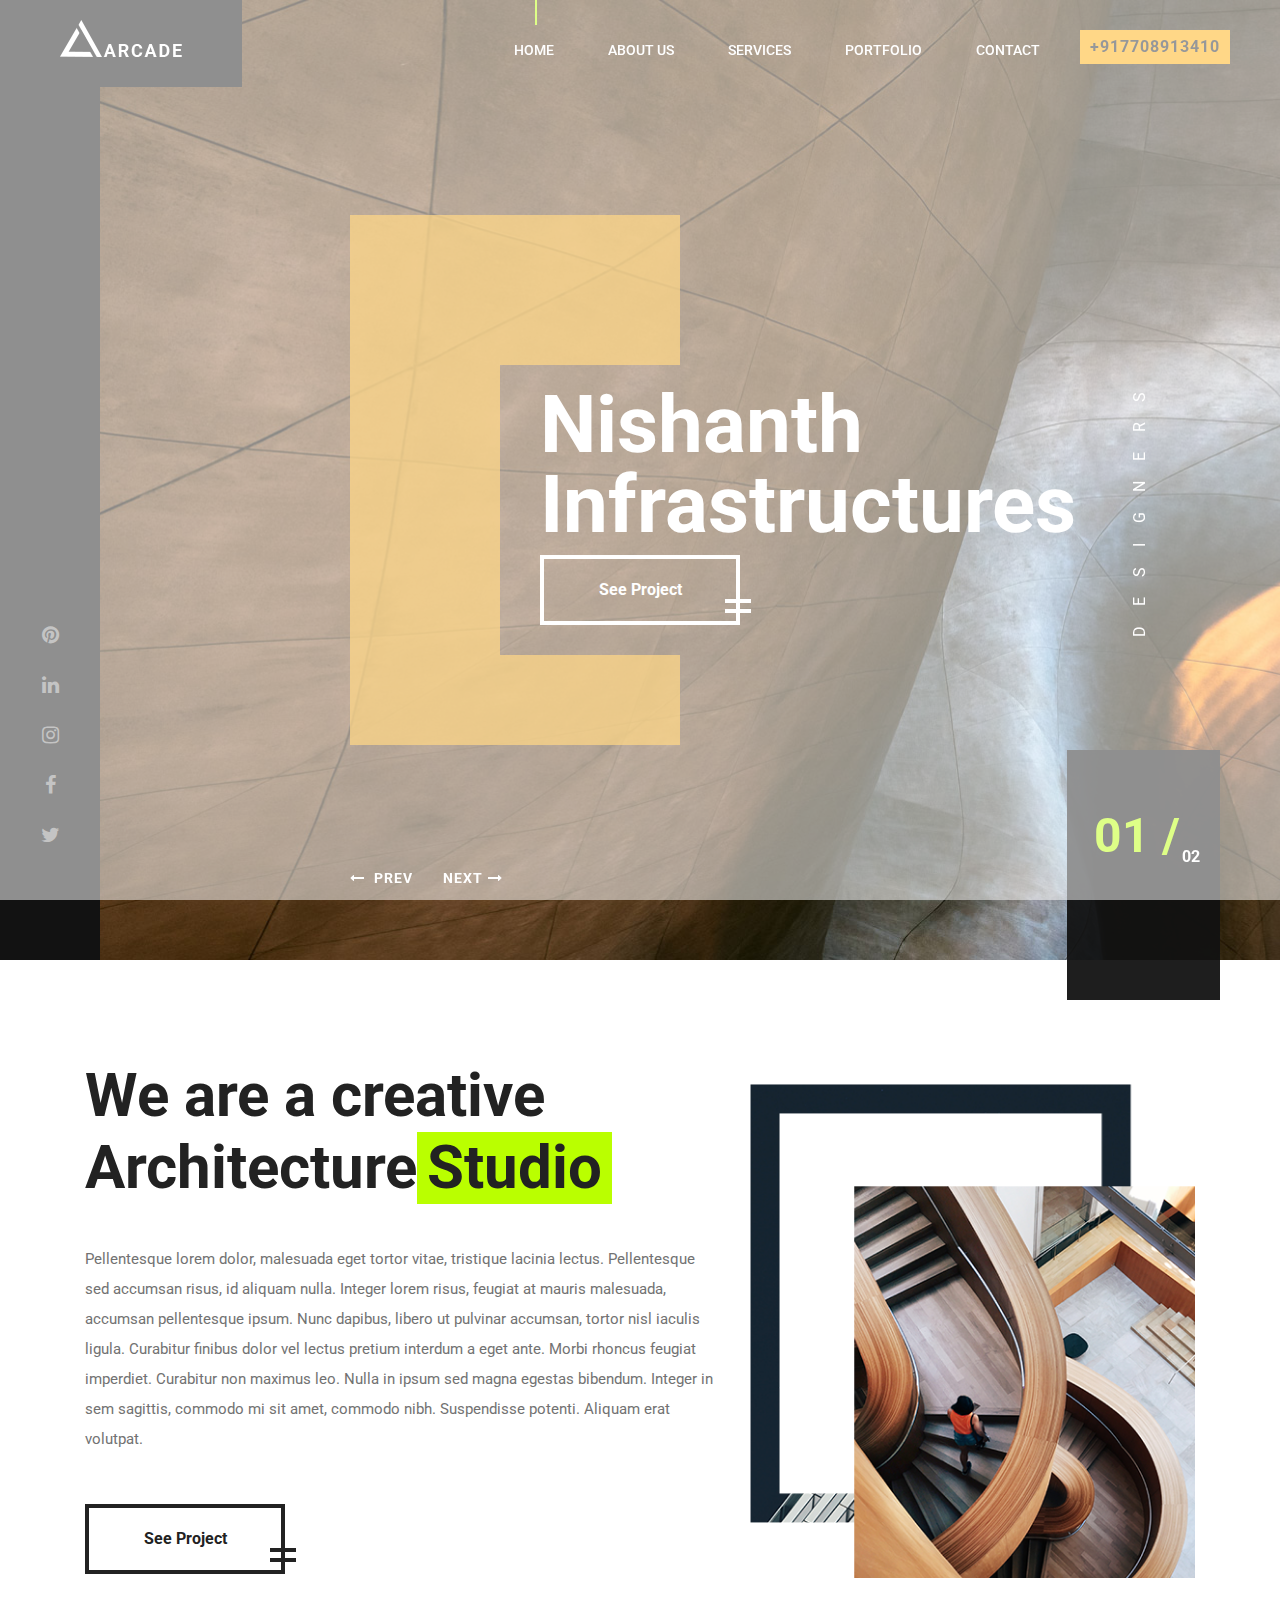
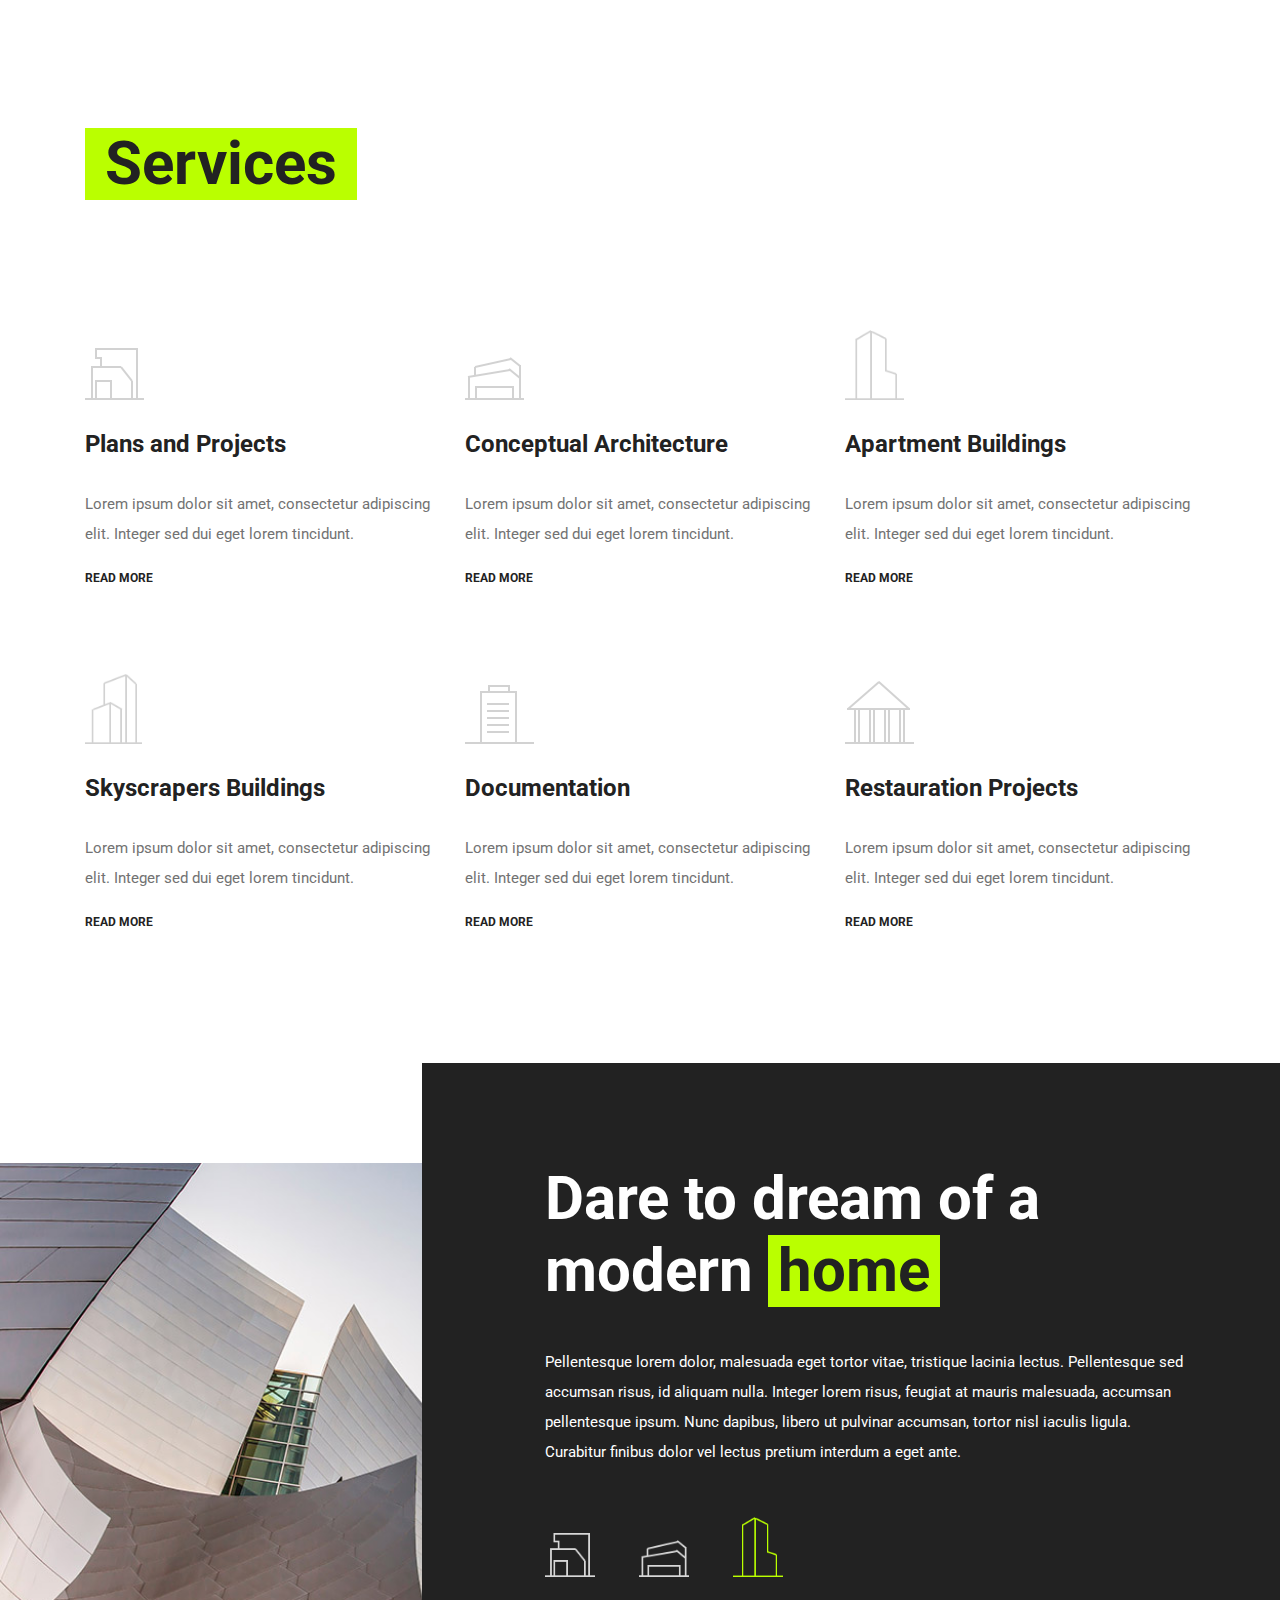
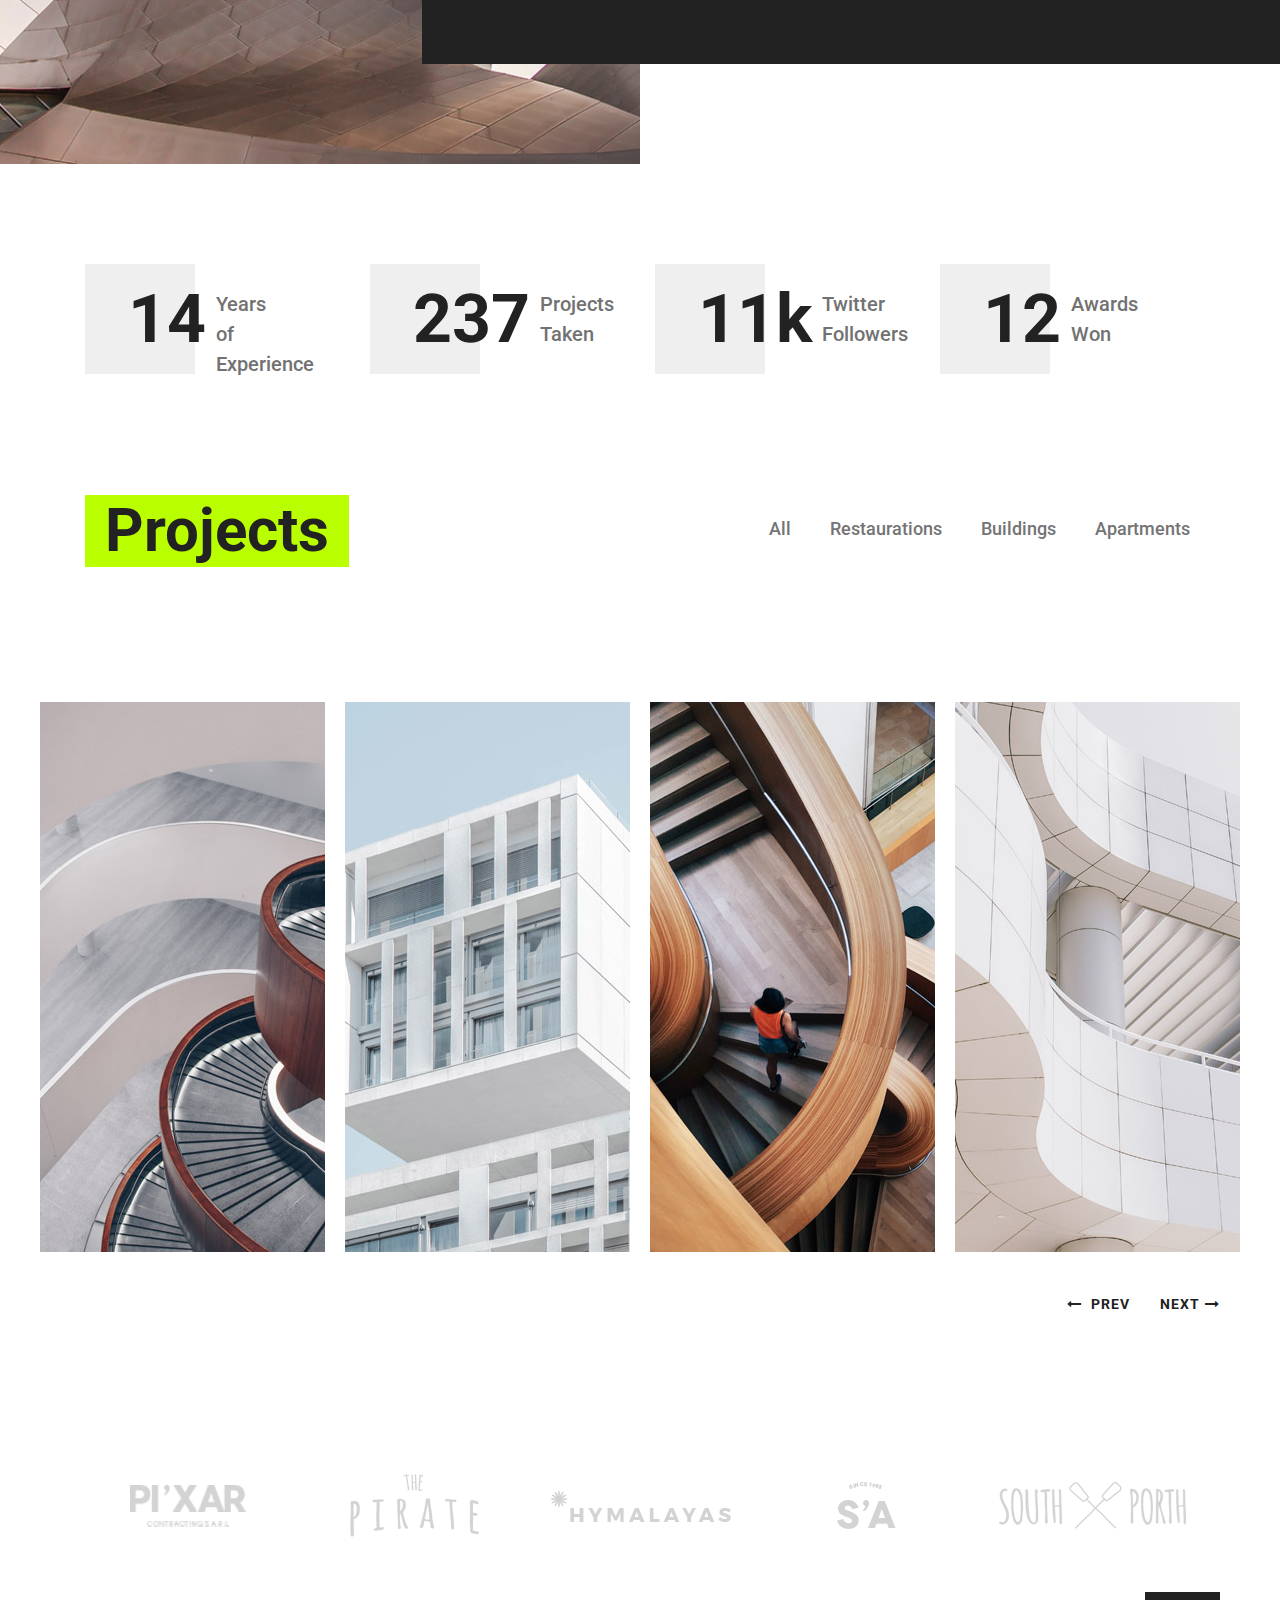
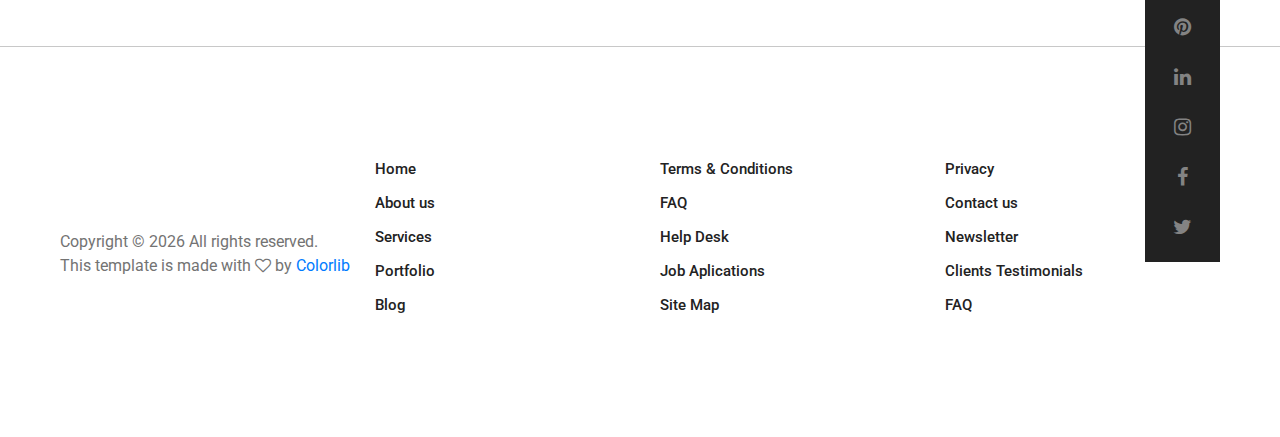
==== index.html @ f4494dbd "Add files via upload" ====
<!DOCTYPE html>
<html lang="en">
<head>
	<title>Nishanth - Infrastructure</title>
	<meta charset="UTF-8">
	<meta name="description" content="Arcade - Architecture Template">
	<meta name="keywords" content="arcade, architecture, onepage, creative, html">
	<meta name="viewport" content="width=device-width, initial-scale=1.0">
	<!-- Favicon -->   
	<link href="img/favicon.ico" rel="shortcut icon"/>

	<!-- Google Fonts -->
	<link href="https://fonts.googleapis.com/css?family=Roboto:300,400,500,700" rel="stylesheet">

	<!-- Stylesheets -->
	<link rel="stylesheet" href="css/bootstrap.min.css"/>
	<link rel="stylesheet" href="css/font-awesome.min.css"/>
	<link rel="stylesheet" href="css/animate.css"/>
	<link rel="stylesheet" href="css/owl.carousel.css"/>
	<link rel="stylesheet" href="css/style.css"/>



<!-- Start of Async Callbell Code -->
<script>
  window.callbellSettings = {
    token: "FRGEKxuQq2xFz1mNDS3UsbyA"
  };
</script>
<script>
  (function(){var w=window;var ic=w.callbell;if(typeof ic==="function"){ic('reattach_activator');ic('update',callbellSettings);}else{var d=document;var i=function(){i.c(arguments)};i.q=[];i.c=function(args){i.q.push(args)};w.Callbell=i;var l=function(){var s=d.createElement('script');s.type='text/javascript';s.async=true;s.src='https://dash.callbell.eu/include/'+window.callbellSettings.token+'.js';var x=d.getElementsByTagName('script')[0];x.parentNode.insertBefore(s,x);};if(w.attachEvent){w.attachEvent('onload',l);}else{w.addEventListener('load',l,false);}}})()
</script>
<!-- End of Async Callbell Code -->





	<!--[if lt IE 9]>
	  <script src="https://oss.maxcdn.com/html5shiv/3.7.2/html5shiv.min.js"></script>
	  <script src="https://oss.maxcdn.com/respond/1.4.2/respond.min.js"></script>
	<![endif]-->

</head>
<body>
	<!-- Page Preloder -->
	<div id="preloder">
		<div class="loader"></div>
	</div>
	
	<!-- Header section start -->   
	<header class="header-area">
		<a href="home.html" class="logo-area">
			<img src="img/logo.png" alt="">
		</a>
		<div class="nav-switch">
			<i class="fa fa-bars"></i>
		</div>
		<div class="phone-number">+917708913410</div>
		<nav class="nav-menu">
			<ul>
				<li class="active"><a href="index.html">Home</a></li>
				<li><a href="about.html">About us</a></li>
				<li><a href="service.html">Services</a></li>
				<li><a href="portfolio.html">Portfolio</a></li>
				<li><a href="contact.html">Contact</a></li>
			</ul>
		</nav>
	</header>
	<!-- Header section end -->   


	<!-- Hero section start -->
	<section class="hero-section">
		<!-- left social link ber -->
		<div class="left-bar">
			<div class="left-bar-content">
				<div class="social-links">
					<a href="#"><i class="fa fa-pinterest"></i></a>
					<a href="#"><i class="fa fa-linkedin"></i></a>
					<a href="#"><i class="fa fa-instagram"></i></a>
					<a href="#"><i class="fa fa-facebook"></i></a>
					<a href="#"><i class="fa fa-twitter"></i></a>
				</div>
			</div>
		</div>
		<!-- hero slider area -->
		<div class="hero-slider">
			<div class="hero-slide-item set-bg" data-setbg="img/bg.jpg">
				<div class="slide-inner">
					<div class="slide-content">
					<h2>Nishanth <br>Infrastructures <br> </h2>
					<a href="#" class="site-btn sb-light">See Project</a>
					</div>	
				</div>
			</div>	
			<div class="hero-slide-item set-bg" data-setbg="img/bg.jpg">
				<div class="slide-inner">
					<div class="slide-content">
					<h2>Nishanth <br>Infrastructures <br> </h2>
					<a href="#" class="site-btn sb-light">See Project</a>
					</div>	
				</div>
			</div>	
		</div>
		<div class="slide-num-holder" id="snh-1"></div>
		<div class="hero-right-text">Designers</div>
	</section>
	<!-- Hero section end -->


	<!-- Intro section start -->
	<section class="intro-section pt100 pb50">
		<div class="container">
			<div class="row">
				<div class="col-lg-7 intro-text mb-5 mb-lg-0">
					<h2 class="sp-title">We are a creative Architecture<span>Studio</span></h2>
					<p>Pellentesque lorem dolor, malesuada eget tortor vitae, tristique lacinia lectus. Pellentesque sed accumsan risus, id aliquam nulla. Integer lorem risus, feugiat at mauris malesuada, accumsan pellentesque ipsum. Nunc dapibus, libero ut pulvinar accumsan, tortor nisl iaculis ligula. Curabitur finibus dolor vel lectus pretium interdum a eget ante. Morbi rhoncus feugiat imperdiet. Curabitur non maximus leo. Nulla in ipsum sed magna egestas bibendum. Integer in sem sagittis, commodo mi sit amet, commodo nibh. Suspendisse potenti. Aliquam erat volutpat. </p>
					<a href="#" class="site-btn sb-dark">See Project</a>
				</div>
				<div class="col-lg-5 pt-4">
					<img src="img/intro.png" alt="">
				</div>
			</div>
		</div>
	</section>
	<!-- Intro section end -->


	<!-- Service section start -->
	<section class="service-section spad">
		<div class="container">
			<div class="section-title">
				<h2>Services</h2>
			</div>
			<div class="row">
				<div class="col-lg-4 col-md-6">
					<div class="service-box">
						<div class="sb-icon">
							<div class="sb-img-icon">
								<img src="img/icon/dark/1.png" alt="">
							</div>
						</div>
						<h3>Plans and Projects</h3>
						<p>Lorem ipsum dolor sit amet, consectetur adipiscing elit. Integer sed dui eget lorem tincidunt.</p>
						<a href="#" class="readmore">READ MORE</a>
					</div>
				</div>
				<div class="col-lg-4 col-md-6">
					<div class="service-box">
						<div class="sb-icon">
							<div class="sb-img-icon">
								<img src="img/icon/dark/2.png" alt="">
							</div>
						</div>
						<h3>Conceptual Architecture</h3>
						<p>Lorem ipsum dolor sit amet, consectetur adipiscing elit. Integer sed dui eget lorem tincidunt.</p>
						<a href="#" class="readmore">READ MORE</a>
					</div>
				</div>
				<div class="col-lg-4 col-md-6">
					<div class="service-box">
						<div class="sb-icon">
							<div class="sb-img-icon">
								<img src="img/icon/dark/3.png" alt="">
							</div>
						</div>
						<h3>Apartment Buildings</h3>
						<p>Lorem ipsum dolor sit amet, consectetur adipiscing elit. Integer sed dui eget lorem tincidunt.</p>
						<a href="#" class="readmore">READ MORE</a>
					</div>
				</div>
				<div class="col-lg-4 col-md-6">
					<div class="service-box">
						<div class="sb-icon">
							<div class="sb-img-icon">
								<img src="img/icon/dark/4.png" alt="">
							</div>
						</div>
						<h3>Skyscrapers Buildings</h3>
						<p>Lorem ipsum dolor sit amet, consectetur adipiscing elit. Integer sed dui eget lorem tincidunt.</p>
						<a href="#" class="readmore">READ MORE</a>
					</div>
				</div>
				<div class="col-lg-4 col-md-6">
					<div class="service-box">
						<div class="sb-icon">
							<div class="sb-img-icon">
								<img src="img/icon/dark/5.png" alt="">
							</div>
						</div>
						<h3>Documentation</h3>
						<p>Lorem ipsum dolor sit amet, consectetur adipiscing elit. Integer sed dui eget lorem tincidunt.</p>
						<a href="#" class="readmore">READ MORE</a>
					</div>
				</div>
				<div class="col-lg-4 col-md-6">
					<div class="service-box">
						<div class="sb-icon">
							<div class="sb-img-icon">
								<img src="img/icon/dark/6.png" alt="">
							</div>
						</div>
						<h3>Restauration Projects</h3>
						<p>Lorem ipsum dolor sit amet, consectetur adipiscing elit. Integer sed dui eget lorem tincidunt.</p>
						<a href="#" class="readmore">READ MORE</a>
					</div>
				</div>
			</div>
		</div>
	</section>
	<!-- Service section end -->



	<!-- CTA section start -->
	<section class="cta-section pt100 pb50">
		<div class="cta-image-box"></div>
		<div class="container">
			<div class="row">
				<div class="col-lg-7 pl-lg-0 offset-lg-5 cta-content">
					<h2 class="sp-title">Dare to dream of a modern <span>home</span></h2>
					<p>Pellentesque lorem dolor, malesuada eget tortor vitae, tristique lacinia lectus. Pellentesque sed accumsan risus, id aliquam nulla. Integer lorem risus, feugiat at mauris malesuada, accumsan pellentesque ipsum. Nunc dapibus, libero ut pulvinar accumsan, tortor nisl iaculis ligula. Curabitur finibus dolor vel lectus pretium interdum a eget ante. </p>
					<div class="cta-icons">
						<div class="cta-img-icon">
							<img src="img/icon/light/1.png" alt="">
						</div>
						<div class="cta-img-icon">
							<img src="img/icon/light/2.png" alt="">
						</div>
						<div class="cta-img-icon">
							<img src="img/icon/color/3.png" alt="">
						</div>
					</div>
				</div>
			</div>
		</div>
	</section>
	<!-- CTA section end -->


	<!-- Milestones section Start -->
	<section class="milestones-section spad">
		<div class="container">
			<div class="row">
				<div class="col-lg-3 col-md-6">
					<div class="milestone">
						<h2>14</h2>
						<p>Years <br>of <br>Experience</p>
					</div>
				</div>
				<div class="col-lg-3 col-md-6">
					<div class="milestone">
						<h2>237</h2>
						<p>Projects <br>Taken</p>
					</div>
				</div>
				<div class="col-lg-3 col-md-6">
					<div class="milestone">
						<h2>11k</h2>
						<p>Twitter <br>Followers</p>
					</div>
				</div>
				<div class="col-lg-3 col-md-6">
					<div class="milestone">
						<h2>12</h2>
						<p>Awards <br>Won</p>
					</div>
				</div>
			</div>
		</div>
	</section>
	<!-- Milestones section end -->


	<!-- Projects section start -->
	<div class="projects-section pb50">
		<div class="container">
			<div class="row">
				<div class="col-lg-3">
					<div class="section-title">
						<h1>Projects</h1>
					</div>
				</div>
				<div class="col-lg-9">
					<ul class="projects-filter-nav">
						<li class="btn-filter" data-filter="*">All</li>
						<li class="btn-filter" data-filter=".rest">Restaurations</li>
						<li class="btn-filter" data-filter=".build">Buildings</li>
						<li class="btn-filter" data-filter=".apart">Apartments</li>
					</ul>
				</div>
			</div>
		</div>                      
		<div id="projects-carousel" class="projects-slider">
			<div class="single-project set-bg rest" data-setbg="img/projects/1.jpg">
				<div class="project-content">
					<h2>Biggest <br> Restaurations</h2>
					<p>Jan 19, 2018</p>
					<a href="#" class="seemore">See Project </a>
				</div>
			</div>
			<div class="single-project set-bg build" data-setbg="img/projects/2.jpg">
				<div class="project-content">
					<h2>Office <br> Building</h2>
					<p>Jan 19, 2018</p>
					<a href="#" class="seemore">See Project </a>
				</div>
			</div>
			<div class="single-project set-bg apart" data-setbg="img/projects/3.jpg">
				<div class="project-content">
					<h2>Nice <br> Apartments</h2>
					<p>Jan 19, 2018</p>
					<a href="#" class="seemore">See Project </a>
				</div>
			</div>
			<div class="single-project set-bg rest" data-setbg="img/projects/4.jpg">
				<div class="project-content">
					<h2>Biggest <br> Restaurations</h2>
					<p>Jan 19, 2018</p>
					<a href="#" class="seemore">See Project </a>
				</div>
			</div>
			<div class="single-project set-bg apart" data-setbg="img/projects/2.jpg">
				<div class="project-content">
					<h2>Office <br> Building</h2>
					<p>Jan 19, 2018</p>
					<a href="#" class="seemore">See Project </a>
				</div>
			</div>
		</div>
	</div>
	<!-- Projects section end -->


	<!-- Clients section start -->
	<div class="client-section spad">
		<div class="container">
			<div id="client-carousel" class="client-slider">
				<div class="single-brand">
					<a href="#">
						<img src="img/clients/1.png" alt="">
					</a>
				</div>
				<div class="single-brand">
					<a href="#">
						<img src="img/clients/2.png" alt="">
					</a>
				</div>
				<div class="single-brand">
					<a href="#">
						<img src="img/clients/3.png" alt="">
					</a>
				</div>
				<div class="single-brand">
					<a href="#">
						<img src="img/clients/4.png" alt="">
					</a>
				</div>
				<div class="single-brand">
					<a href="#">
						<img src="img/clients/5.png" alt="">
					</a>
				</div>
			</div>
		</div>
	</div>
	<!-- Clients section end -->


	<!-- Footer section start -->
	<footer class="footer-section">
		<div class="footer-social">
			<div class="social-links">
				<a href="#"><i class="fa fa-pinterest"></i></a>
				<a href="#"><i class="fa fa-linkedin"></i></a>
				<a href="#"><i class="fa fa-instagram"></i></a>
				<a href="#"><i class="fa fa-facebook"></i></a>
				<a href="#"><i class="fa fa-twitter"></i></a>
			</div>
		</div>
		<div class="container">
			<div class="row">
				<div class="col-lg-9 offset-lg-3">
					<div class="row">
						<div class="col-md-4">
							<div class="footer-item">
								<ul>
									<li><a href="#">Home</a></li>
									<li><a href="#">About us</a></li>
									<li><a href="#">Services</a></li>
									<li><a href="#">Portfolio</a></li>
									<li><a href="#">Blog</a></li>
								</ul>
							</div>
						</div>
						<div class="col-md-4">
							<div class="footer-item">
								<ul>
									<li><a href="#">Terms & Conditions</a></li>
									<li><a href="#">FAQ</a></li>
									<li><a href="#">Help Desk</a></li>
									<li><a href="#">Job Aplications</a></li>
									<li><a href="#">Site Map</a></li>
								</ul>
							</div>
						</div>
						<div class="col-md-4">
							<div class="footer-item">
								<ul>
									<li><a href="#">Privacy</a></li>
									<li><a href="#">Contact us</a></li>
									<li><a href="#">Newsletter</a></li>
									<li><a href="#">Clients Testimonials</a></li>
									<li><a href="#">FAQ</a></li>
								</ul>
							</div>
						</div>
					</div>
				</div>
			</div>
		</div>

		<!-- Link back to Colorlib can't be removed. Template is licensed under CC BY 3.0. -->
     <div class="copyright">Copyright &copy; <script>document.write(new Date().getFullYear());</script> All rights reserved.  <br>This template is made with <i class="fa fa-heart-o" aria-hidden="true"></i> by <a href="https://colorlib.com" target="_blank">Colorlib</a></div>
    <!-- Link back to Colorlib can't be removed. Template is licensed under CC BY 3.0. -->

	</footer>
	<!-- Footer section end -->




	<!--====== Javascripts & Jquery ======-->
	<script src="js/jquery-2.1.4.min.js"></script>
	<script src="js/bootstrap.min.js"></script>
	<script src="js/isotope.pkgd.min.js"></script>
	<script src="js/owl.carousel.min.js"></script>
	<script src="js/jquery.owl-filter.js"></script>
	<script src="js/magnific-popup.min.js"></script>
	<script src="js/circle-progress.min.js"></script>
	<script src="js/main.js"></script>
</body>
</html>
---- css/style.css ----
/* =================================
------------------------------------
  Arcade - Architecture
  Version: 1.0
 ------------------------------------ 
 ====================================*/





/*----------------------------------------*/
/* Template default CSS
/*----------------------------------------*/
html,
body {
	height: 100%;
	font-family: 'Roboto', sans-serif;
}

h1,
h2,
h3,
h4,
h5,
h6 {
	color: #222222;
	margin: 0;
	margin-bottom: 10px;
	font-weight: 700;
}

h1 {
	font-size: 60px;
	margin-bottom: 40px;
}

h1 span {
	background: #baff00;
	padding: 0 10px;
	color: #222222;
	display: inline-block;
}

h2 {
	font-size: 36px;
}

h3 {
	font-size: 24px;
	margin-bottom: 30px;
}

h4 {
	font-size: 15px;
}

p {
	font-size: 15px;
	color: #727272;
	line-height: 2;
}

img {
	max-width: 100%;
}

input:focus,
select:focus,
button:focus,
textarea:focus {
	outline: none;
}

a:hover,
a:focus {
	text-decoration: none;
	outline: none;
}

ul,
ol {
	padding: 0;
	margin: 0;
}

/*------------------------
  Helper css
--------------------------*/
.sp-title {
	font-size: 60px;
	margin-bottom: 40px;
}

.sp-title span {
	background: #baff00;
	padding: 0 10px;
	color: #222222;
	display: inline-block;
}

.pt100 {
	padding-top: 100px;
}

.pb100 {
	padding-bottom: 100px;
}

.pt50 {
	padding-top: 50px;
}

.pb50 {
	padding-bottom: 50px;
}

.mb100 {
	margin-bottom: 100px;
}

.spad {
	padding: 100px 0;
}

.section-title {
	margin-bottom: 75px;
}

.section-title h1,
.section-title h2 {
	display: inline-block;
	background: #baff00;
	padding: 0 20px;
	margin-bottom: 0;
	font-size: 60px;
}

.set-bg {
	background-size: cover;
	background-repeat: no-repeat;
}

/*------------------------
  Common element css
--------------------------*/
/*=== Preloder ===*/
#preloder {
	position: fixed;
	width: 100%;
	height: 100%;
	top: 0;
	left: 0;
	z-index: 999999;
	background: #fff;
}

.loader {
	width: 30px;
	height: 30px;
	border: 3px solid #000;
	position: absolute;
	top: 50%;
	left: 50%;
	margin-top: -13px;
	margin-left: -13px;
	border-radius: 60px;
	border-left-color: transparent;
	animation: loader 0.8s linear infinite;
	-webkit-animation: loader 0.8s linear infinite;
	}

@keyframes loader {
	0% {
		transform: rotate(0deg);
	}
	50% {
		transform: rotate(180deg);
	}
	100% {
		transform: rotate(360deg);
	}
}

@-webkit-keyframes loader {
	0% {
		-webkit-transform: rotate(0deg);
	}
	50% {
		-webkit-transform: rotate(180deg);
	}
	100% {
		-webkit-transform: rotate(360deg);
	}
}
.site-btn {
	display: inline-block;
	font-weight: 700;
	border: 4px solid;
	min-width: 200px;
	text-align: center;
	padding: 19px 0;
	position: relative;
	background-color: transparent;
	margin-right: 15px;
	z-index: 1;
}

.site-btn:after,
.site-btn:before {
	position: absolute;
	content: "";
	width: 26px;
	height: 4px;
	right: -15px;
}

.site-btn:after {
	bottom: 8px;
}

.site-btn:before {
	bottom: 18px;
}

.site-btn.sb-light {
	color: #fff;
}

.site-btn.sb-light:after,
.site-btn.sb-light:before {
	background: #fff;
}

.site-btn.sb-dark {
	color: #222222;
}

.site-btn.sb-dark:after,
.site-btn.sb-dark:before {
	background: #222222;
}

.site-btn.sb-solid-color {
	background: #baff00;
	border-color: #baff00;
}

.site-btn.sb-solid-color:after,
.site-btn.sb-solid-color:before {
	background: #222222;
}

.site-btn.sb-solid-dark {
	background: #222;
	border-color: #222;
	color: #baff00;
}

.site-btn.sb-solid-dark:after,
.site-btn.sb-solid-dark:before {
	background: #baff00;
}

.element {
	margin-bottom: 100px;
}

/*===  Accordion ===*/
.accordion-area .panel {
	margin-bottom: 15px;
}

.accordion-area .panel-header {
	background: #f0f0f0;
	display: block;
	padding: 12px 50px;
	font-size: 14px;
	font-weight: 700;
	position: relative;
	-webkit-transition: all 0.4s ease-out 0s;
	-o-transition: all 0.4s ease-out 0s;
	transition: all 0.4s ease-out 0s;
}

.accordion-area .panel-header.active {
	background: #baff00;
}

.accordion-area .panel-header.active .panel-link:after {
	content: "-";
}

.accordion-area .panel-header.active .panel-link.collapsed:after {
	content: "+";
}

.accordion-area .panel-link {
	position: absolute;
	right: 0;
	top: 0;
	height: 100%;
	width: 50px;
	background: #baff00;
	border: none;
	cursor: pointer;
}

.accordion-area .panel-body p {
	font-size: 14px;
	margin-bottom: 0;
	padding-top: 25px;
}

.accordion-area .panel-body {
	padding: 0 5px;
}

.accordion-area .panel-link:after {
	content: "+";
	position: absolute;
	left: 50%;
	font-size: 16px;
	font-weight: 700;
	top: 50%;
	line-height: 16px;
	margin-top: -8px;
	margin-left: -4px;
}

/*===  Tab  ===*/
.tab-element .nav-tabs {
	border-bottom: none;
	margin-bottom: 35px;
}

.tab-element .nav-tabs .nav-link {
	border: none;
	background: #f0f0f0;
	border-radius: 0;
	margin-right: 5px;
	font-size: 14px;
	font-weight: 500;
	color: #222;
	padding: 15px 30px;
}

.tab-element .nav-tabs .nav-link.active {
	background: #baff00;
}

.tab-element .nav-tabs .nav-link.active,
.tab-element .nav-tabs .nav-link:hover {
	border: none;
}

.tab-element .tab-pane h4 {
	font-size: 18px;
	margin: 25px 0 20px;
}

.tab-element .tab-pane p {
	font-size: 14px;
}

/*===  Loader ===*/
.circle-progress {
	text-align: center;
	padding-top: 30px;
	display: inline-block;
}

.circle-progress .prog-circle {
	position: relative;
	margin-bottom: -155px;
}

.circle-progress .prog-circle:after {
	position: absolute;
	content: "";
	width: 177px;
	height: 177px;
	left: 9px;
	top: 9px;
	border-radius: 50%;
	border: 2px solid #fff;
	z-index: 1;
}

.circle-progress canvas {
	-webkit-transform: rotate(90deg);
	-ms-transform: rotate(90deg);
	transform: rotate(90deg);
}

.circle-progress .progress-info {
	width: 100%;
	border-radius: 150px;
	margin: 0 auto;
	padding-top: 22px;
}

.circle-progress .progress-info h2 {
	font-size: 48px;
}

.circle-progress .prog-title {
	text-align: center;
	margin-top: 100px;
}

.circle-progress .prog-title h3 {
	font-size: 18px;
	color: #727272;
}

.img-popup-warp .mfp-content {
	opacity: 0;
	-webkit-transform: scale(0.8);
	    -ms-transform: scale(0.8);
	        transform: scale(0.8);
	-webkit-transition: all 0.4s;
	-o-transition: all 0.4s;
	transition: all 0.4s;
}

.img-popup-warp.mfp-ready .mfp-content {
	opacity: 1;
	-webkit-transform: scale(1);
	    -ms-transform: scale(1);
	        transform: scale(1);
}

/*----------------------------------------*/
/*  Header CSS
/*----------------------------------------*/
.header-area {
	position: absolute;
	width: 100%;
	top: 0;
	z-index: 50;
}

.logo-area {
	float: left;
	display: inline-block;
	background: #121212;
	padding: 20px 60px 30px;
}

.phone-number {
	float: right;
	display: inline-block;
	padding: 5px 10px;
	background: #ffaa01;
	font-weight: 700;
	letter-spacing: 1px;
	margin-top: 30px;
	margin-right: 50px;
}

.nav-switch {
	display: none;
}

.nav-menu {
	display: inline-block;
	float: right;
}

.nav-menu ul {
	list-style: none;
}

.nav-menu ul li {
	display: inline;
}

.nav-menu ul li a {
	display: inline-block;
	padding: 40px 10px 5px;
	text-transform: uppercase;
	margin-right: 30px;
	font-size: 14px;
	color: #fff;
	font-weight: 500;
	position: relative;
}

.nav-menu ul li a:after {
	position: absolute;
	content: "";
	width: 2px;
	height: 0;
	left: 50%;
	margin-left: 1px;
	top: 0;
	background: #baff00;
	-webkit-transition: all 0.4s;
	-o-transition: all 0.4s;
	transition: all 0.4s;
}

.nav-menu ul li a:hover:after {
	height: 25px;
}

.nav-menu ul li.active>a:after {
	height: 25px;
}

/*---------------------------------------*/
/*  Hero Section CSS
/*----------------------------------------*/
.hero-section {
	height: 960px;
	background: #ededed;
	position: relative;
}

.left-bar {
	position: absolute;
	width: 100px;
	height: 100%;
	background: #121212;
	z-index: 20;
}

.left-bar .left-bar-content {
	position: absolute;
	width: 100%;
	bottom: 0;
	text-align: center;
	margin-bottom: 90px;
}

.social-links a {
	display: block;
	color: #838383;
	margin-bottom: 20px;
	font-size: 20px;
	-webkit-transition: all 0.4s;
	-o-transition: all 0.4s;
	transition: all 0.4s;
}

.social-links a:hover {
	color: #baff00;
}

.hero-right-text {
	position: absolute;
	right: 140px;
	-webkit-transform: rotate(-90deg);
	    -ms-transform: rotate(-90deg);
	        transform: rotate(-90deg);
	-webkit-transform-origin: right center;
	    -ms-transform-origin: right center;
	        transform-origin: right center;
	bottom: 60%;
	z-index: 30;
	color: #fff;
	text-transform: uppercase;
	letter-spacing: 20px;
}

.hero-slider .hero-slide-item {
	width: 100%;
	height: 960px;
	display: table;
}

.hero-slider .hero-slide-item .slide-inner {
	display: table-cell;
	vertical-align: middle;
	position: relative;
}

.hero-slider .owl-nav {
	position: absolute;
	display: inline-block;
	left: 350px;
	bottom: 70px;
}

.hero-slider .owl-nav .owl-prev,
.hero-slider .owl-nav .owl-next {
	display: inline-block;
	margin-right: 30px;
	font-size: 14px;
	font-weight: 700;
	color: #fff;
	letter-spacing: 1px;
	-webkit-transition: all 0.4s;
	-o-transition: all 0.4s;
	transition: all 0.4s;
}

.hero-slider .owl-nav .owl-prev:hover,
.hero-slider .owl-nav .owl-next:hover {
	color: #baff00;
}

.hero-slider .owl-nav .owl-prev i {
	margin-right: 5px;
}

.hero-slider .owl-nav .owl-next {
	margin-right: 0px;
}

.hero-slider .owl-nav .owl-next i {
	margin-left: 5px;
}

.slide-num-holder {
	width: 153px;
	height: 250px;
	position: absolute;
	right: 60px;
	background: rgba(18, 18, 18, 0.95);
	bottom: -40px;
	z-index: 111;
	text-align: right;
	padding-right: 20px;
	padding-top: 60px;
	color: #fff;
	font-weight: 700;
}

.slide-num-holder span {
	font-size: 48px;
	color: #baff00;
	position: relative;
	top: -10px;
	right: -10px;
}

.slide-content {
	margin-left: 350px;
	margin-bottom: 50px;
	padding-left: 190px;
	padding-top: 170px;
	padding-bottom: 70px;
	position: relative;
	opacity: 0;
	-webkit-transition: all 0.6s;
	-o-transition: all 0.6s;
	transition: all 0.6s;
}

.slide-content:after {
	position: absolute;
	content: "";
	height: calc(100% + 50px);
	width: 330px;
	border-top: 150px solid #ffaa01;
	border-left: 150px solid #ffaa01;
	border-bottom: 90px solid #ffaa01;
	top: 0;
	left: 0;
	opacity: 0.73;
}

.slide-content h2 {
	color: #fff;
	font-size: 80px;
	line-height: 80px;
}

.owl-item.active .slide-content {
	opacity: 1;
}

/*----------------------------------------*/
/*  Intro Section CSS
/*----------------------------------------*/
.intro-text p {
	margin-bottom: 50px;
}

/*----------------------------------------*/
/*  Service Section CSS
/*----------------------------------------*/
.service-box {
	margin-bottom: 30px;
}

.service-box .sb-icon {
	margin-bottom: 30px;
	width: 100px;
	height: 125px;
	text-align: center;
	position: relative;
	overflow: hidden;
	background-color: transparent;
	-webkit-transition: all 0.4s;
	-o-transition: all 0.4s;
	transition: all 0.4s;
}

.service-box .sb-icon .sb-img-icon {
	position: absolute;
	left: 0;
	bottom: 0;
	-webkit-transition: all 0.3s;
	-o-transition: all 0.3s;
	transition: all 0.3s;
}

.service-box .sb-icon .sb-img-icon img {
	opacity: 0.2;
	max-height: 70px;
	-webkit-transition: all 0.3s;
	-o-transition: all 0.3s;
	transition: all 0.3s;
}

.service-box .sb-icon::after {
	content: "";
	position: absolute;
	width: 100%;
	height: 100%;
	background: #fff;
	left: 25px;
	top: -80px;
	-webkit-transform: rotate(-65deg);
	    -ms-transform: rotate(-65deg);
	        transform: rotate(-65deg);
}

.service-box .readmore {
	font-size: 12px;
	font-weight: 700;
	color: #222222;
	display: inline-block;
	padding: 2px 0;
	background-color: transparent;
	-webkit-transition: all 0.4s;
	-o-transition: all 0.4s;
	transition: all 0.4s;
}

.service-box:hover .sb-icon {
	background-color: #baff00;
}

.service-box:hover .sb-icon .sb-img-icon {
	left: 15px;
	margin-bottom: 5px;
}

.service-box:hover .sb-icon .sb-img-icon img {
	opacity: 1;
}

.service-box:hover .readmore {
	background-color: #baff00;
	padding: 2px 10px;
}

/*----------------------------------------*/
/*  CTA Section CSS
/*----------------------------------------*/
.cta-section {
	position: relative;
	margin-bottom: 100px;
}

.cta-section:after {
	content: "";
	position: absolute;
	width: 67%;
	height: 100%;
	right: 0;
	top: 0;
	background: #222222;
	z-index: 2;
}

.cta-section .cta-image-box {
	position: absolute;
	width: 50%;
	height: 100%;
	left: 0;
	background-image: url("../img/cta-img.jpg");
	background-repeat: no-repeat;
	background-size: cover;
}

.cta-section .container {
	position: relative;
	z-index: 9;
}

.cta-section .cta-content h2 {
	color: #fff;
}

.cta-section .cta-content p {
	color: #fff;
	margin-bottom: 30px;
}

.cta-section .cta-content .cta-img-icon {
	display: inline-block;
	height: 80px;
	position: relative;
	width: 50px;
	margin-right: 40px;
	margin-bottom: 30px;
}

.cta-section .cta-content .cta-img-icon:last-child {
	margin-right: 0;
}

.cta-section .cta-content .cta-img-icon img {
	position: absolute;
	left: 0;
	bottom: 0;
	max-height: 100%;
}

/*----------------------------------------*/
/*  Milestones Section CSS
/*----------------------------------------*/
.milestone {
	min-height: 110px;
	padding-left: 43px;
	padding-top: 15px;
	position: relative;
}

.milestone h2 {
	margin-bottom: 0;
	font-size: 68px;
	display: inline-block;
	float: left;
	position: relative;
	z-index: 1;
}

.milestone p {
	float: left;
	font-size: 20px;
	margin-top: 10px;
	margin-left: 10px;
	line-height: 1.5;
	position: relative;
	z-index: 1;
	font-weight: 500;
}

.milestone:after {
	position: absolute;
	content: "";
	width: 110px;
	height: 110px;
	left: 0;
	top: 0;
	background: #efefef;
	-webkit-transition: all 0.3s;
	-o-transition: all 0.3s;
	transition: all 0.3s;
}

.milestone:hover:after {
	background: #baff00;
}

/*----------------------------------------*/
/*  Projects Section CSS
/*----------------------------------------*/
.projects-filter-nav {
	list-style: none;
	text-align: right;
	margin-top: 20px;
}

.projects-filter-nav li {
	display: inline-block;
	margin-left: 25px;
	color: #747474;
	font-size: 18px;
	font-weight: 500;
	padding: 0 5px;
	cursor: pointer;
	-webkit-transition: .4s;
	-o-transition: .4s;
	transition: .4s;
}

.projects-filter-nav li.btn-active {
	background: #baff00;
	color: #222222;
}

.projects-slider {
	padding: 0 40px;
	margin-top: 60px;
}

.projects-slider .single-project {
	height: 550px;
	width: 100%;
	background: #333;
	-o-transition: .8s;
	transition: .8s;
	-webkit-transition: .8s;
	-ms-transform: translateX(0);
	    transform: translateX(0);
	-webkit-transform: translateX(0);
	opacity: 1;
}

.projects-slider .single-project .project-content {
	padding: 50px;
	height: 100%;
	background: rgba(13, 13, 13, 0.5);
	-webkit-transition: all 0.4s ease 0s;
	-o-transition: all 0.4s ease 0s;
	transition: all 0.4s ease 0s;
	opacity: 0;
}

.projects-slider .single-project .project-content h2 {
	color: #fff;
	font-weight: 500;
	position: relative;
	top: 20px;
	-webkit-transition: all 0.6s ease 0s;
	-o-transition: all 0.6s ease 0s;
	transition: all 0.6s ease 0s;
}

.projects-slider .single-project .project-content p {
	color: #baff00;
	font-weight: 500;
	position: relative;
	top: 40px;
	-webkit-transition: all 0.4s ease 0s;
	-o-transition: all 0.4s ease 0s;
	transition: all 0.4s ease 0s;
}

.projects-slider .single-project .seemore {
	position: absolute;
	right: 50px;
	bottom: 30px;
	background: #baff00;
	font-size: 14px;
	font-weight: 700;
	color: #222;
	display: inline-block;
	padding: 2px 8px;
	-webkit-transition: all 0.4s ease 0s;
	-o-transition: all 0.4s ease 0s;
	transition: all 0.4s ease 0s;
}

.projects-slider .single-project:hover .project-content {
	opacity: 1;
}

.projects-slider .single-project:hover .project-content h2,
.projects-slider .single-project:hover .project-content p {
	top: 0;
}

.projects-slider .single-project:hover .seemore {
	bottom: 50px;
}

.projects-slider .single-project.__loading {
	opacity: 0;
	-ms-transform: translateX(40px);
	    transform: translateX(40px);
	-webkit-transform: translateX(40px);
}

.projects-slider .owl-nav {
	text-align: right;
	max-width: 1170px;
	margin: 40px auto 0;
}

.projects-slider .owl-nav .owl-prev,
.projects-slider .owl-nav .owl-next {
	display: inline-block;
	margin-right: 20px;
	font-size: 14px;
	font-weight: 700;
	color: #222222;
	letter-spacing: 1px;
	-webkit-transition: all 0.4s;
	-o-transition: all 0.4s;
	transition: all 0.4s;
	padding: 0 5px;
}

.projects-slider .owl-nav .owl-prev:hover,
.projects-slider .owl-nav .owl-next:hover {
	background: #baff00;
}

.projects-slider .owl-nav .owl-prev i {
	margin-right: 5px;
}

.projects-slider .owl-nav .owl-next {
	margin-right: 0px;
}

.projects-slider .owl-nav .owl-next i {
	margin-left: 5px;
}

/*----------------------------------------*/
/*  Client Section CSS
/*----------------------------------------*/
.client-slider .single-brand {
	display: table;
	height: 80px;
	width: 100%;
}

.client-slider .single-brand a {
	display: table-cell;
	vertical-align: middle;
	text-align: center;
}

.client-slider .single-brand a img {
	width: auto;
	margin: 0 auto;
	opacity: 0.2;
	-webkit-transition: all 0.4s;
	-o-transition: all 0.4s;
	transition: all 0.4s;
}

.client-slider .single-brand a:hover img {
	opacity: 1;
}

/*----------------------------------------*/
/*  Footer Section CSS
/*----------------------------------------*/
.footer-section {
	padding-top: 110px;
	padding-bottom: 110px;
	border-top: 1px solid #c8c8c8;
	position: relative;
}

.footer-section .copyright {
	position: absolute;
	top: 50%;
	margin-top: -12px;
	left: 60px;
	color: #737373;
}

.footer-section .footer-social {
	width: 75px;
	text-align: center;
	position: absolute;
	right: 60px;
	top: -55px;
	padding-top: 20px;
	background: #222;
}

.footer-item ul {
	list-style: none;
}

.footer-item ul li {
	display: block;
	margin-bottom: 10px;
}

.footer-item ul li a {
	display: inline-block;
	font-size: 15px;
	font-weight: 500;
	color: #222222;
	padding: 0 5px;
}

.footer-item ul li a:hover {
	background: #baff00;
}

/*----------------------------------------*/
/*  Other pages CSS
/*----------------------------------------*/
.page-header-section {
	height: 445px;
	padding-top: 200px;
}

.page-header-section .header-title {
	font-size: 82px;
	color: #fff;
}

.page-header-section .header-title span {
	background: none;
	color: #baff00;
}

/*----------------------------------------*/
/*  About page CSS
/*----------------------------------------*/
.testimonials-section {
	position: relative;
	margin: 60px 0;
}

.testimonials-section h1 {
	color: #fff;
}

.testimonials-section:after {
	content: "";
	position: absolute;
	width: 67%;
	height: 100%;
	right: 0;
	top: 0;
	background: #222222;
	z-index: 2;
}

.testimonials-section .testimonials-image-box {
	position: absolute;
	width: 50%;
	height: calc(100% + 120px);
	left: 0;
	top: -60px;
	background-image: url("../img/cta-img.jpg");
	background-repeat: no-repeat;
	background-size: cover;
}

.testimonials-section .container {
	position: relative;
	z-index: 9;
}

.testimonials-section .qut {
	color: #baff00;
	font-size: 36px;
	margin-bottom: 20px;
}

.ts-item p {
	color: #fff;
	font-style: italic;
	margin-bottom: 50px;
}

.ts-item h4 {
	font-size: 15px;
	font-weight: 400;
	color: #baff00;
	margin-bottom: 0;
}

.ts-item span {
	font-size: 12px;
	color: #fff;
}

.team-member {
	padding-right: 67px;
	position: relative;
}

.team-member img {
	min-width: 100%;
}

.team-member .member-info {
	position: absolute;
	padding-left: 35px;
	padding-top: 10px;
	padding-bottom: 10px;
	width: 230px;
	background: #fff;
	bottom: 37px;
	right: 0;
	-webkit-box-shadow: 6px 7px 20px rgba(114, 114, 114, 0.21);
	        box-shadow: 6px 7px 20px rgba(114, 114, 114, 0.21);
	-webkit-transition: all 0.4s;
	-o-transition: all 0.4s;
	transition: all 0.4s;
}

.team-member .member-info h2 {
	font-size: 30px;
	margin-bottom: 0;
}

.team-member .member-info p {
	color: #222222;
	font-size: 15px;
	font-weight: 500;
	margin-bottom: 0;
}

.team-member:hover .member-info {
	background: #baff00;
	-webkit-box-shadow: 0px 0px 0px rgba(114, 114, 114, 0.21);
	        box-shadow: 0px 0px 0px rgba(114, 114, 114, 0.21);
}

.promo-section {
	padding-top: 90px;
	padding-bottom: 150px;
}

.promo-text h1 {
	margin-bottom: 20px;
}

.promo-text p {
	font-size: 16px;
	font-weight: 500;
	color: #222;
	margin-bottom: 0;
}

.slide-num-holder.test-slider {
	right: auto;
	left: 100%;
	bottom: -160px;
	width: 160px;
	height: 230px;
	padding-right: 30px;
	padding-top: 80px;
}

/*----------------------------------------*/
/*  Service page CSS
/*----------------------------------------*/
.service-slider {
	position: relative;
}

.service-slider .owl-controls {
	position: absolute;
	height: 100%;
	width: 14px;
	left: 0;
	top: 0;
	display: -ms-grid;
	display: grid;
}

.service-slider .owl-dots {
	display: table-cell;
	vertical-align: middle;
}

.service-slider .owl-dots .owl-dot {
	width: 14px;
	height: 13px;
	margin-bottom: 10px;
	background: #e8e8e8;
}

.service-slider .owl-dots .owl-dot.active {
	background: #baff00;
}

.service-text h2 {
	font-size: 30px;
	margin-bottom: 30px;
}

.service-text p {
	margin-bottom: 50px;
}

.service-text ol {
	list-style: none;
}

.service-text ol li {
	font-size: 20px;
	font-weight: 700;
	color: #727272;
	margin-bottom: 20px;
}

.solid-service-box {
	text-align: center;
	background: #fff;
	padding: 50px 30px;
	-webkit-transition: all 0.4s ease-out 0s;
	-o-transition: all 0.4s ease-out 0s;
	transition: all 0.4s ease-out 0s;
}

.solid-service-box h2 {
	font-size: 48px;
	color: #727272;
	margin-bottom: 20px;
	-webkit-transition: all 0.4s;
	-o-transition: all 0.4s;
	transition: all 0.4s;
}

.solid-service-box h3 {
	margin-bottom: 20px;
}

.solid-service-box p {
	font-size: 14px;
	margin-bottom: 20px;
}

.solid-service-box .readmore {
	font-size: 12px;
	font-weight: 700;
	text-transform: uppercase;
	color: #222;
	opacity: 0;
	visibility: hidden;
	position: relative;
	bottom: -20px;
	-webkit-transition: all 0.4s;
	-o-transition: all 0.4s;
	transition: all 0.4s;
}

.solid-service-box:hover {
	background: #baff00;
}

.solid-service-box:hover h2 {
	color: #222;
}

.solid-service-box:hover .readmore {
	visibility: visible;
	opacity: 1;
	bottom: 0;
}

.promo-box {
	width: 1383px;
	margin: 0 auto;
	padding: 40px 0;
}

.promo-box .promo-text h1,
.promo-box .promo-text p {
	color: #fff;
}

/*----------------------------------------*/
/*  Blog page CSS
/*----------------------------------------*/
.blog-post {
	margin-bottom: 120px;
}

.blog-post .thumb {
	padding: 25px;
	position: relative;
}

.blog-post .thumb:after {
	position: absolute;
	content: "";
	width: 100%;
	height: calc(100% - 100px);
	top: 0;
	left: 0;
	background: #f0f0f0;
	z-index: -1;
	-webkit-transition: all 0.4s ease-out 0s;
	-o-transition: all 0.4s ease-out 0s;
	transition: all 0.4s ease-out 0s;
}

.blog-post .post-date {
	font-size: 14px;
	font-weight: 700;
	color: #222;
	display: inline-block;
	background: #baff00;
	padding: 4px 15px;
	margin-bottom: 20px;
}

.blog-post h2 {
	font-size: 30px;
}

.blog-post h2 a {
	color: #222;
}

.blog-post p {
	margin-bottom: 0;
}

.blog-post .post-meta {
	margin-bottom: 40px;
}

.blog-post .post-meta a {
	color: #727272;
	font-size: 12px;
	margin-right: 10px;
}

.blog-post .post-meta a i {
	font-size: 16px;
	margin-left: 5px;
}

.blog-post:hover .thumb:after {
	background: #baff00;
}

.pagination {
	display: inline-block;
	padding: 20px 30px;
	background: #222;
	border-radius: 0;
}

.pagination a {
	font-size: 18px;
	font-weight: 700;
	color: #fff;
}

.pagination a.active {
	font-size: 48px;
	color: #baff00;
}

.search {
	position: relative;
}

.widget-area {
	margin-bottom: 80px;
}

.widget-area .widget-title {
	font-size: 22px;
	margin-bottom: 40px;
}

.widget-area .search input {
	width: 100%;
	background: #f0f0f0;
	border: none;
	font-size: 12px;
	padding: 10px;
	padding-right: 35px;
	font-style: italic;
}

.widget-area .search button {
	position: absolute;
	right: 0;
	top: 0;
	background: none;
	border: none;
	color: #838383;
	height: 100%;
	width: 40px;
}

.widget-area ul {
	list-style: none;
}

.widget-area ul li a {
	font-size: 15px;
	display: inline-block;
	margin-bottom: 15px;
	font-weight: 500;
	color: #727272;
	padding: 3px 10px;
	padding-left: 25px;
	position: relative;
	-webkit-transition: all 0.3s;
	-o-transition: all 0.3s;
	transition: all 0.3s;
}

.widget-area ul li a:after {
	position: absolute;
	content: "+";
	color: #838383;
	left: 5px;
	top: 3px;
	-webkit-transition: all 0.3s;
	-o-transition: all 0.3s;
	transition: all 0.3s;
}

.widget-area ul li a:hover {
	background: #baff00;
	color: #222;
}

.widget-area ul li a:hover:after {
	color: #222;
}

.widget-area ul li:last-child a {
	margin-bottom: 0;
}

.widget-area .rp-widget .rp-widget-item {
	margin-bottom: 30px;
	overflow: hidden;
}

.widget-area .rp-widget .rp-widget-item:last-child {
	margin-bottom: 0;
}

.widget-area .rp-widget .thumb {
	width: 68px;
	height: 68px;
	float: left;
	margin-right: 30px;
	background: #ddd;
	display: block;
}

.widget-area .rp-widget .rp-content {
	padding-left: 98px;
}

.widget-area .rp-widget h4 {
	line-height: 1.5;
	margin-bottom: 0;
}

.widget-area .rp-widget p {
	font-size: 12px;
	font-weight: 500;
	margin-bottom: 0;
}

.widget-area .quote-widget span {
	font-size: 47px;
	font-style: italic;
	color: #727272;
}

.widget-area .quote-widget p {
	font-style: italic;
	margin-bottom: 0;
	font-size: 13px;
}

.widget-area .instagram-widget {
	padding-top: 30px;
}

.widget-area .instagram-widget a {
	display: block;
	overflow: hidden;
	width: 33.33333%;
	float: left;
	position: relative;
}

.widget-area .instagram-widget a:after {
	position: absolute;
	content: "";
	width: 100%;
	height: 100%;
	left: 0;
	top: 0;
	background: #baff00;
	opacity: 0;
	-webkit-transition: all 0.3s;
	-o-transition: all 0.3s;
	transition: all 0.3s;
}

.widget-area .instagram-widget a:before {
	position: absolute;
	content: "+";
	color: #fff;
	font-weight: 500;
	text-align: center;
	font-size: 36px;
	line-height: 36px;
	width: 20px;
	top: 50%;
	margin-top: -13px;
	left: 50%;
	margin-left: -10px;
	text-shadow: 0 0 20px #999;
	opacity: 0;
	-webkit-transition: all 0.3s;
	-o-transition: all 0.3s;
	transition: all 0.3s;
	z-index: 2;
}

.widget-area .instagram-widget a:hover:after,
.widget-area .instagram-widget a:hover:before {
	opacity: 1;
}

.widget-area .instagram-widget a img {
	min-width: 100%;
}

/*----------------------------------------*/
/*  Contact page CSS
/*----------------------------------------*/
.cf-social {
	margin-top: 50px;
}

.cf-social a {
	color: #222;
	margin-right: 25px;
}

.contact-form {
	padding-top: 10px;
}

.contact-form input,
.contact-form textarea {
	width: 100%;
	font-size: 13px;
	border: none;
	background: #f0f0f0;
	padding: 15px 20px;
	margin-bottom: 20px;
}

.contact-form textarea {
	height: 200px;
	margin-bottom: 30px;
}

.contact-form ::-webkit-input-placeholder {
	font-style: italic;
}

.contact-form :-ms-input-placeholder {
	font-style: italic;
}

.contact-form ::-ms-input-placeholder {
	font-style: italic;
}

.contact-form ::placeholder {
	font-style: italic;
}

.map-area {
	height: 685px;
	width: 100%;
	display: block;
	background: #f0f0f0;
	margin-bottom: 2px;
}

/*----------------------------------------*/
/*  Portfolio page CSS
/*----------------------------------------*/
.portfolio-filter {
	list-style: none;
}

.portfolio-filter li {
	display: inline-block;
	margin-right: 40px;
	font-size: 14px;
	color: #222;
	cursor: pointer;
	font-weight: 500;
}

.portfolio-filter li.active {
	text-decoration: underline;
	-webkit-text-decoration-color: #2046f2;
	        text-decoration-color: #2046f2;
}

.portfolio-warp {
	display: block;
	overflow: hidden;
}

.portfolio-warp .grid-item {
	width: 20%;
	background-position: center;
}

.portfolio-warp .grid-item:after {
	content: '';
	display: block;
	clear: both;
}

.portfolio-warp .grid-item.grid-wide,
.portfolio-warp .grid-item.grid-long {
	width: 40%;
}

.portfolio-warp .grid-item a {
	width: 100%;
	height: 100%;
	display: block;
	background: rgba(186, 255, 0, 0.45);
	opacity: 0;
	-webkit-transition: all 0.4s;
	-o-transition: all 0.4s;
	transition: all 0.4s;
}

.portfolio-warp .grid-item a:after {
	position: absolute;
	content: "+";
	left: 50%;
	top: 60%;
	width: 48px;
	margin-left: -24px;
	margin-top: -24px;
	color: #fff;
	font-size: 48px;
	line-height: 48px;
	text-align: center;
	-webkit-transition: all 0.4s;
	-o-transition: all 0.4s;
	transition: all 0.4s;
	text-shadow: 0 0 10px rgba(0, 0, 0, 0.25);
}

.portfolio-warp .grid-item:hover a {
	opacity: 1;
}

.portfolio-warp .grid-item:hover a:after {
	top: 50%;
}

.portfolio-warp .grid-sizer {
	width: 20%;
}

/* ===========================
  Responsive
==============================*/
@media only screen and (max-width: 1477px) {
	.slide-num-holder.test-slider {
		left: auto;
		right: 0;
	}
}

@media only screen and (max-width: 1400px) {
	.promo-box {
		width: 100%;
	}
}

/* Medium screen : 992px. */
@media only screen and (min-width: 992px) and (max-width: 1199px) {
	.phone-number {
		margin-right: 30px;
	}
	.nav-menu ul li a {
		margin-right: 20px;
	}
	.slide-content {
		margin-left: 220px;
	}
	.milestone p {
		margin-left: 10px;
		font-size: 17px;
	}
	.milestone h2 {
		font-size: 55px;
	}
	.milestone:after {
		width: 90px;
		height: 90px;
	}
	.slide-num-holder {
		right: 20px;
	}
	.hero-right-text {
		right: 100px;
	}
}

/* Tablet :768px. */
@media only screen and (min-width: 768px) and (max-width: 991px) {
	.logo-area {
		padding: 20px 40px 30px;
	}
	.slide-content {
		margin-left: 170px;
		margin-bottom: -35px;
		padding-left: 120px;
		padding-top: 120px;
		padding-bottom: 30px;
	}
	.slide-content h2 {
		font-size: 60px;
		line-height: 60px;
	}
	.slide-content:after {
		border-top: 100px solid #baff00;
		border-left: 100px solid #baff00;
		border-bottom: 60px solid #baff00;
	}
	.hero-slider .owl-nav {
		left: 170px;
	}
	.slide-num-holder {
		right: 20px;
	}
	.hero-right-text {
		bottom: 70%;
		right: 100px;
	}
	.nav-menu ul li a {
		margin-right: 5px;
		font-size: 13px;
		padding: 37px 7px 5px;
	}
	.phone-number {
		font-size: 12px;
		margin-right: 10px;
	}
	.team-member {
		margin-bottom: 30px;
	}
	.portfolio-warp .grid-item {
		width: 50%;
	}
	.portfolio-warp .grid-item.grid-wide,
	.portfolio-warp .grid-item.grid-long {
		width: 50%;
	}
	.portfolio-warp .grid-sizer {
		width: 50%;
	}
	.solid-service-box {
		margin-bottom: 30px;
	}
	.cta-section {
		background: #222;
		margin-bottom: 0;
	}
	.testimonials-section {
		background: #222;
		margin: 0;
	}
	.testimonials-image-box,
	.testimonials-section:after,
	.cta-image-box,
	.cta-section:after {
		display: none;
	}
	.hero-section,
	.hero-slider .hero-slide-item {
		height: 850px;
	}
	.milestone,
	.solid-service-box {
		margin-bottom: 30px;
	}
	.footer-section .footer-social {
		width: auto;
		top: -25px;
		right: 50%;
		padding: 10px;
		margin-right: -133px;
	}
	.footer-section .social-links a {
		display: inline-block;
		padding: 0 15px;
		margin-bottom: 0;
	}
	.projects-filter-nav {
		text-align: left;
	}
	.projects-filter-nav li {
		margin-left: 0;
		margin-right: 15px;
	}
	.footer-section .copyright {
		position: relative;
		width: 100%;
		max-width: 720px;
		margin: 40px auto 0;
		left: 0;
		top: 0;
		margin-bottom: -50px;
		padding-left: 15px;
	}
}

/* Large Mobile :480px. */
@media only screen and (max-width: 767px) {
	h1,
	.sp-title {
		font-size: 45px;
	}
	.page-header-section .header-title {
		font-size: 55px;
	}
	.left-bar {
		width: 70px;
	}
	.slide-content:after,
	.hero-right-text,
	.phone-number {
		display: none;
	}
	.nav-switch {
		position: absolute;
		right: 20px;
		font-size: 30px;
		color: #fff;
		top: 20px;
		display: block;
	}
	.nav-menu {
		position: absolute;
		width: calc(100% - 90px);
		left: 80px;
		background: #121212;
		top: 100%;
		margin-top: 11px;
		display: none;
	}
	.nav-menu ul li a {
		display: block;
		padding: 16px 21px;
		border-bottom: 1px solid #202020;
		margin-right: 0;
	}
	.nav-menu ul li a:after {
		left: 20px;
	}
	.nav-menu ul li.active>a:after,
	.nav-menu ul li a:hover:after {
		height: 10px;
	}
	.hero-section {
		height: auto;
	}
	.hero-slider .hero-slide-item {
		padding: 150px 0;
		height: auto;
	}
	.slide-content h2 {
		font-size: 60px;
		line-height: 60px;
	}
	.hero-slider .owl-nav {
		padding-left: 70px;
		width: 100%;
		text-align: center;
		left: 0;
	}
	.slide-content {
		margin-left: 70px;
		padding: 0;
		text-align: center;
	}
	.slide-num-holder,
	.slide-num-holder.test-slider {
		right: 0;
		height: 75px;
		width: 136px;
		padding-top: 18px;
	}
	.slide-num-holder span,
	.slide-num-holder.test-slider span {
		font-size: 40px;
	}
	.slide-num-holder.test-slider {
		bottom: -135px;
	}
	.team-member {
		margin-bottom: 30px;
	}
	.portfolio-warp .grid-item {
		width: 50%;
	}
	.portfolio-warp .grid-item.grid-wide,
	.portfolio-warp .grid-item.grid-long {
		width: 50%;
	}
	.portfolio-warp .grid-sizer {
		width: 50%;
	}
	.cta-section {
		background: #222;
		margin-bottom: 0;
	}
	.testimonials-section {
		background: #222;
		margin: 0;
	}
	.testimonials-image-box,
	.testimonials-section:after,
	.cta-image-box,
	.cta-section:after {
		display: none;
	}
	.milestone,
	.solid-service-box {
		margin-bottom: 30px;
	}
	.projects-filter-nav {
		text-align: left;
	}
	.footer-section .footer-social {
		width: auto;
		top: -25px;
		right: 50%;
		padding: 10px;
		margin-right: -133px;
	}
	.footer-section .social-links a {
		display: inline-block;
		padding: 0 15px;
		margin-bottom: 0;
	}
	.footer-section .copyright {
		position: relative;
		width: 100%;
		max-width: 720px;
		margin: 40px auto 0;
		left: 0;
		top: 0;
		margin-bottom: -50px;
		padding-left: 15px;
		text-align: center;
	}
	.footer-item {
		margin-bottom: 40px;
	}
}

/* small mobile :320px. */
@media only screen and (max-width: 479px) {
	.logo-area {
		padding: 20px 30px 30px;
	}
	.header-area {
		background: #121212;
		padding-right: 66px;
	}
	.nav-menu {
		width: 100%;
		left: 0;
		margin-top: 0;
		border-top: 2px solid;
	}
	.left-bar {
		display: none;
	}
	.hero-slider .owl-nav {
		padding-left: 0;
	}
	.slide-content {
		margin-left: 0;
		padding: 0 15px;
	}
	.slide-content h2 {
		font-size: 35px;
		line-height: 1.5;
	}
	.portfolio-warp .grid-item {
		width: 100%;
	}
	.portfolio-warp .grid-item.grid-wide,
	.portfolio-warp .grid-item.grid-long {
		width: 100%;
	}
	.portfolio-warp .grid-sizer {
		width: 100%;
	}
	.projects-slider {
		padding: 0 15px;
	}
}
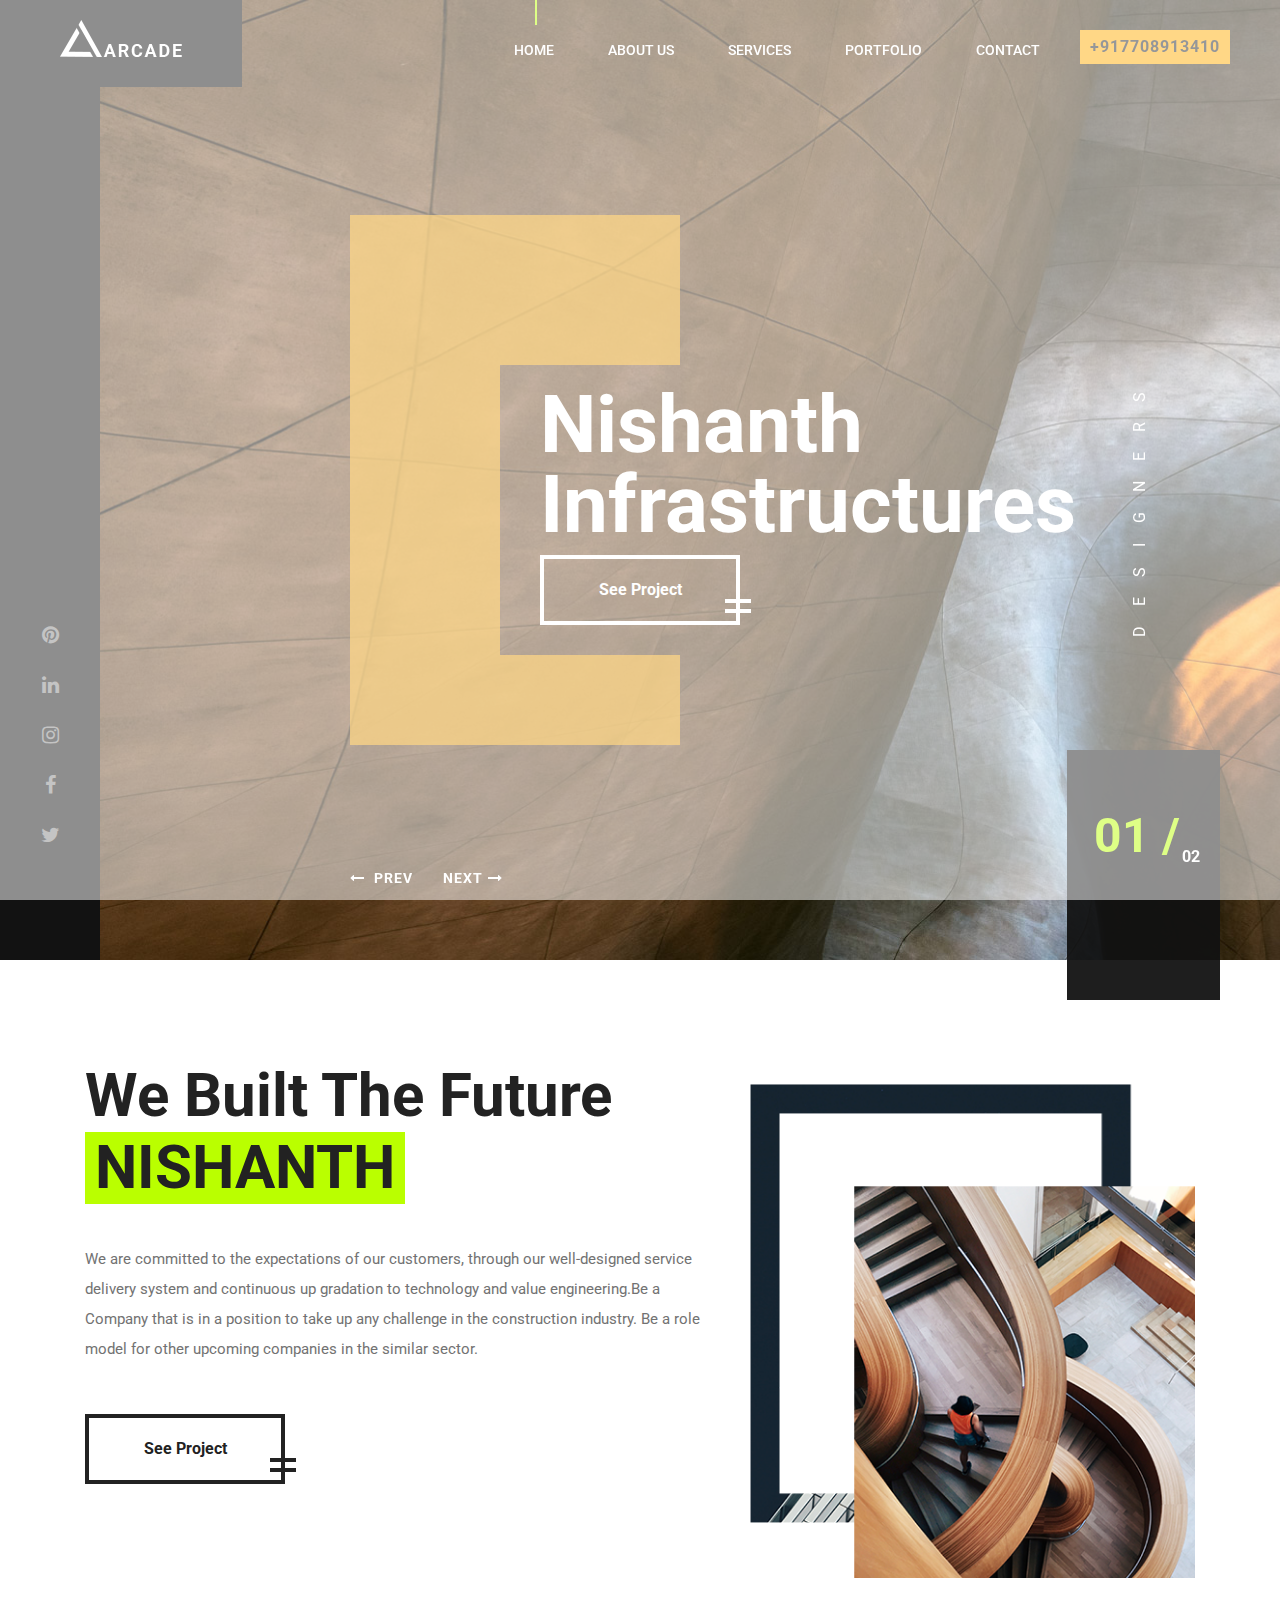
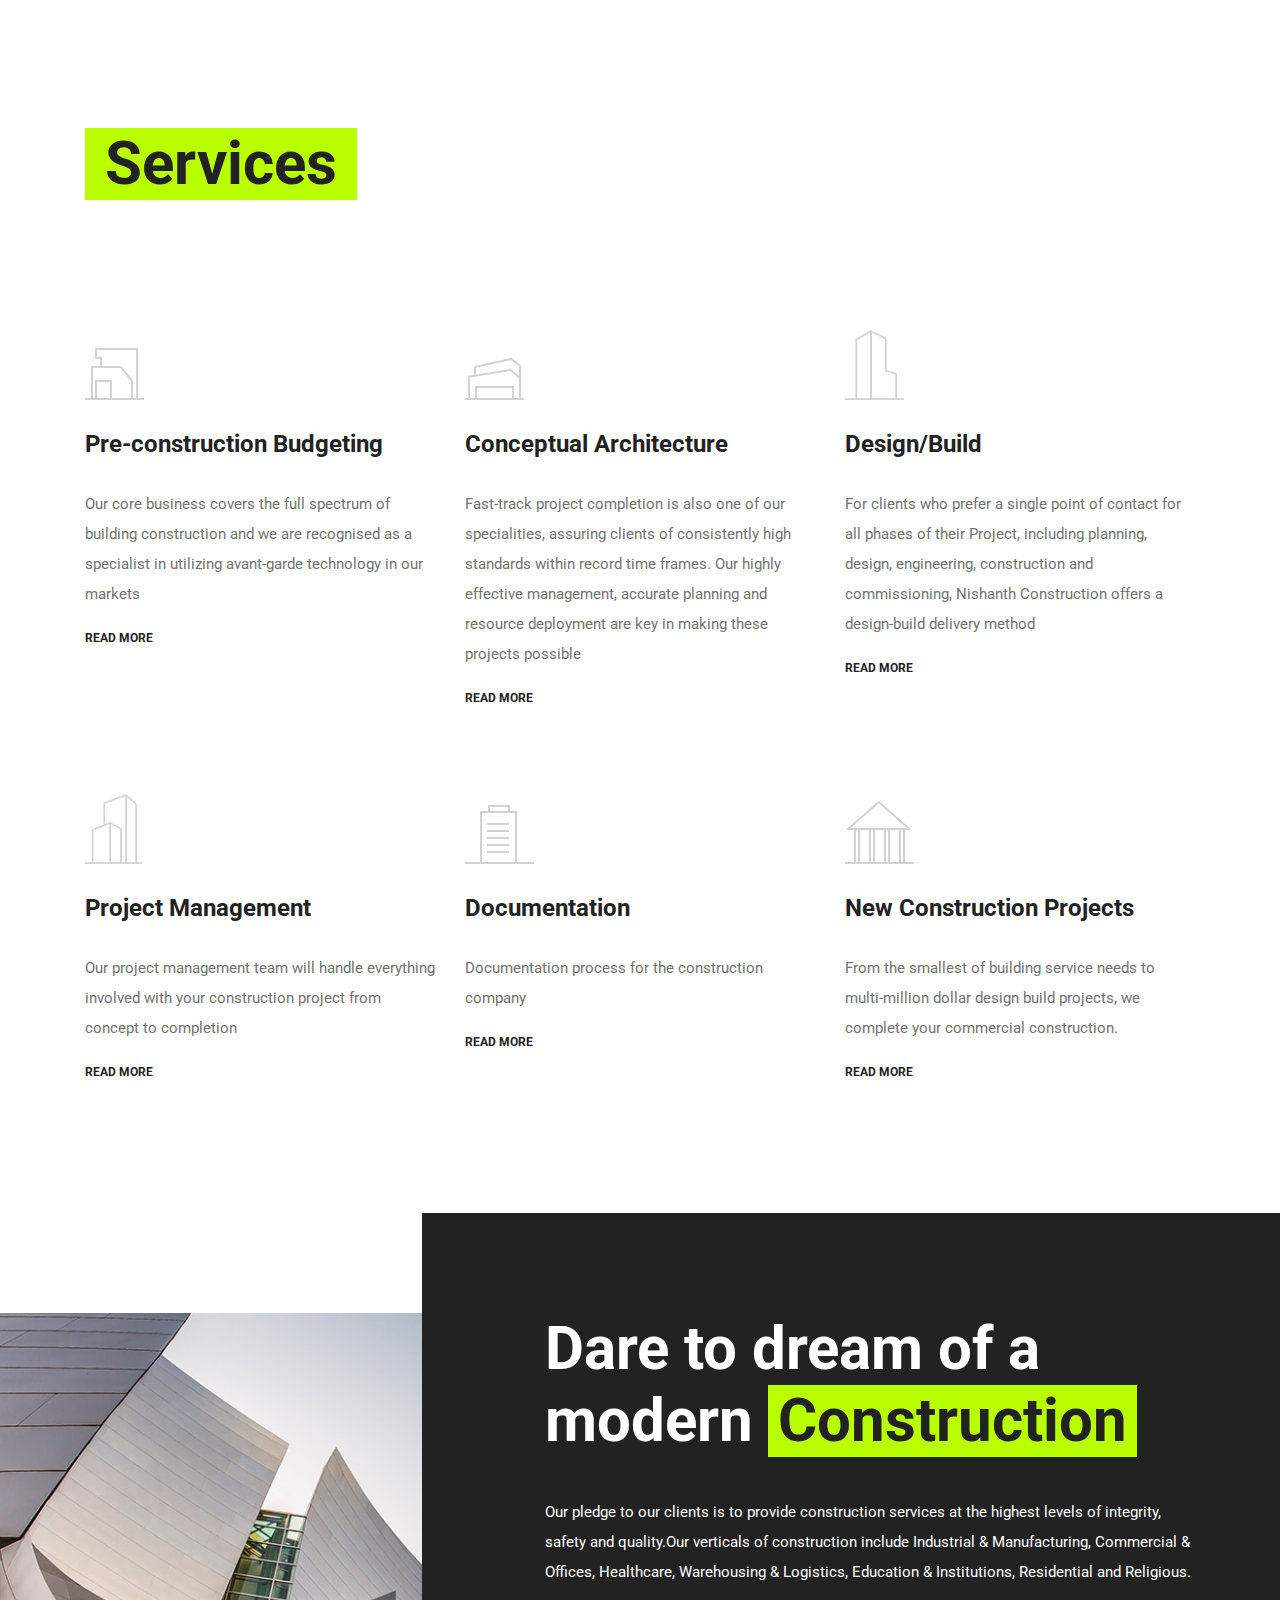
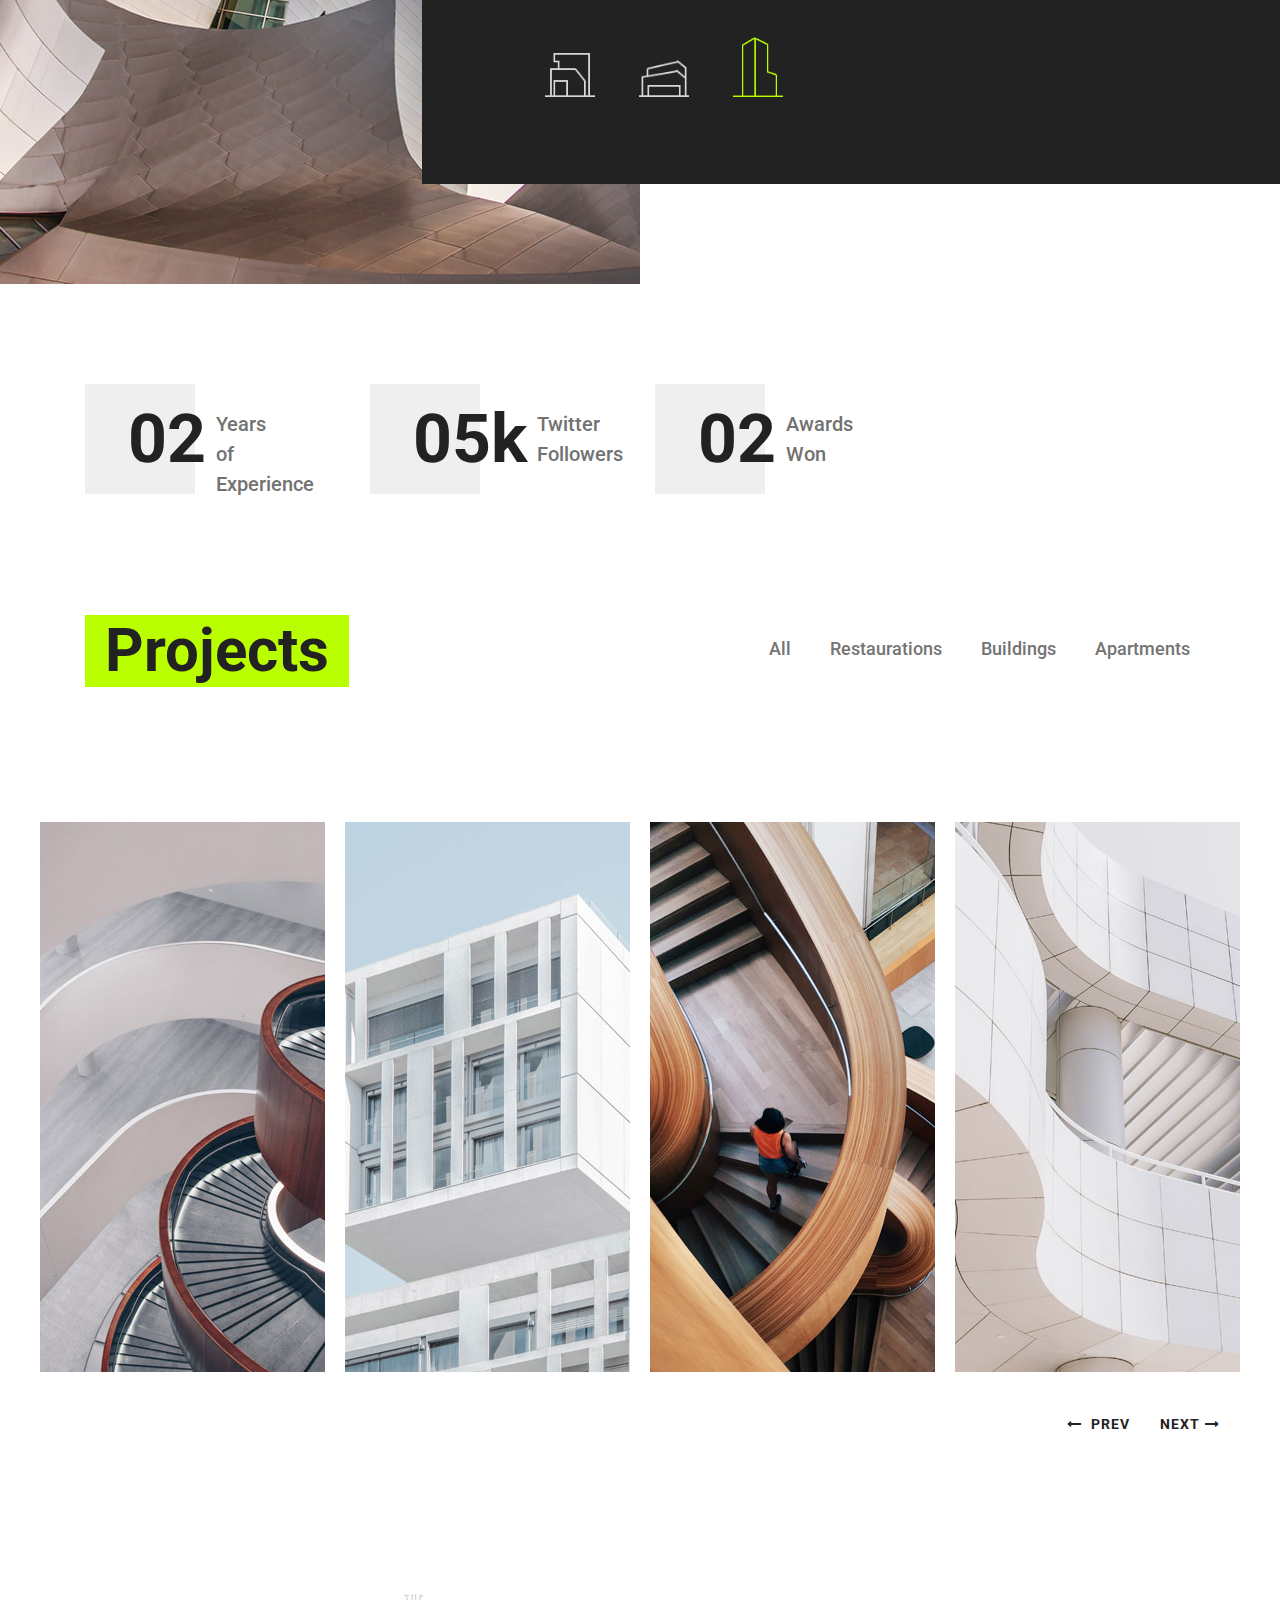
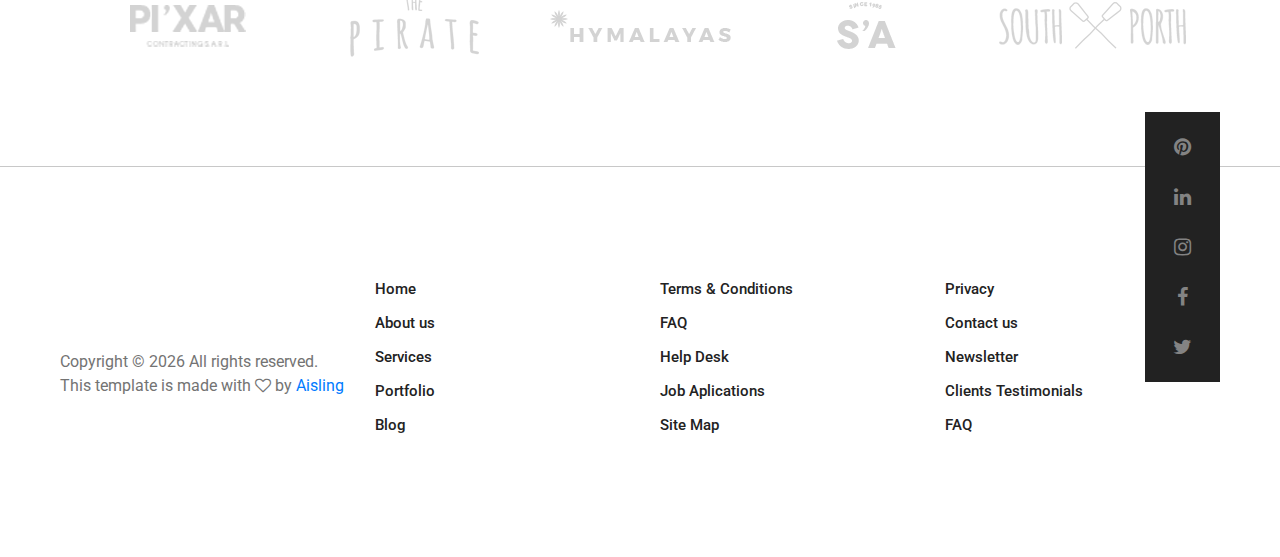
==== commit 2d84c9d7: "Add files via upload" ====
--- a/index.html
+++ b/index.html
@@ -97,7 +97,7 @@
 			<div class="hero-slide-item set-bg" data-setbg="img/bg.jpg">
 				<div class="slide-inner">
 					<div class="slide-content">
-					<h2>Nishanth <br>Infrastructures <br> </h2>
+					<h2>Exceptional  <br>Craftsmanship <br> </h2>
 					<a href="#" class="site-btn sb-light">See Project</a>
 					</div>	
 				</div>
@@ -114,8 +114,8 @@
 		<div class="container">
 			<div class="row">
 				<div class="col-lg-7 intro-text mb-5 mb-lg-0">
-					<h2 class="sp-title">We are a creative Architecture<span>Studio</span></h2>
-					<p>Pellentesque lorem dolor, malesuada eget tortor vitae, tristique lacinia lectus. Pellentesque sed accumsan risus, id aliquam nulla. Integer lorem risus, feugiat at mauris malesuada, accumsan pellentesque ipsum. Nunc dapibus, libero ut pulvinar accumsan, tortor nisl iaculis ligula. Curabitur finibus dolor vel lectus pretium interdum a eget ante. Morbi rhoncus feugiat imperdiet. Curabitur non maximus leo. Nulla in ipsum sed magna egestas bibendum. Integer in sem sagittis, commodo mi sit amet, commodo nibh. Suspendisse potenti. Aliquam erat volutpat. </p>
+					<h2 class="sp-title">We Built The Future<span>NISHANTH</span></h2>
+					<p>We are committed to the expectations of our customers, through our well-designed service delivery system and continuous up gradation to technology and value engineering.Be a Company that is in a position to take up any challenge in the construction industry. Be a role model for other upcoming companies in the similar sector. </p>
 					<a href="#" class="site-btn sb-dark">See Project</a>
 				</div>
 				<div class="col-lg-5 pt-4">
@@ -141,8 +141,9 @@
 								<img src="img/icon/dark/1.png" alt="">
 							</div>
 						</div>
-						<h3>Plans and Projects</h3>
-						<p>Lorem ipsum dolor sit amet, consectetur adipiscing elit. Integer sed dui eget lorem tincidunt.</p>
+						<h3>
+Pre-construction Budgeting</h3>
+						<p>Our core business covers the full spectrum of building construction and we are recognised as a specialist in utilizing avant-garde technology in our markets</p>
 						<a href="#" class="readmore">READ MORE</a>
 					</div>
 				</div>
@@ -154,7 +155,7 @@
 							</div>
 						</div>
 						<h3>Conceptual Architecture</h3>
-						<p>Lorem ipsum dolor sit amet, consectetur adipiscing elit. Integer sed dui eget lorem tincidunt.</p>
+						<p>Fast-track project completion is also one of our specialities, assuring clients of consistently high standards within record time frames. Our highly effective management, accurate planning and resource deployment are key in making these projects possible</p>
 						<a href="#" class="readmore">READ MORE</a>
 					</div>
 				</div>
@@ -165,8 +166,8 @@
 								<img src="img/icon/dark/3.png" alt="">
 							</div>
 						</div>
-						<h3>Apartment Buildings</h3>
-						<p>Lorem ipsum dolor sit amet, consectetur adipiscing elit. Integer sed dui eget lorem tincidunt.</p>
+						<h3>Design/Build</h3>
+						<p>For clients who prefer a single point of contact for all phases of their Project, including planning, design, engineering, construction and commissioning, Nishanth Construction offers a design-build delivery method</p>
 						<a href="#" class="readmore">READ MORE</a>
 					</div>
 				</div>
@@ -177,8 +178,8 @@
 								<img src="img/icon/dark/4.png" alt="">
 							</div>
 						</div>
-						<h3>Skyscrapers Buildings</h3>
-						<p>Lorem ipsum dolor sit amet, consectetur adipiscing elit. Integer sed dui eget lorem tincidunt.</p>
+						<h3>Project Management</h3>
+						<p>Our project management team will handle everything involved with your construction project from concept to completion</p>
 						<a href="#" class="readmore">READ MORE</a>
 					</div>
 				</div>
@@ -190,7 +191,7 @@
 							</div>
 						</div>
 						<h3>Documentation</h3>
-						<p>Lorem ipsum dolor sit amet, consectetur adipiscing elit. Integer sed dui eget lorem tincidunt.</p>
+						<p>Documentation process for the construction company</p>
 						<a href="#" class="readmore">READ MORE</a>
 					</div>
 				</div>
@@ -201,8 +202,8 @@
 								<img src="img/icon/dark/6.png" alt="">
 							</div>
 						</div>
-						<h3>Restauration Projects</h3>
-						<p>Lorem ipsum dolor sit amet, consectetur adipiscing elit. Integer sed dui eget lorem tincidunt.</p>
+						<h3>New Construction Projects</h3>
+						<p>From the smallest of building service needs to multi-million dollar design build projects, we complete your commercial construction.</p>
 						<a href="#" class="readmore">READ MORE</a>
 					</div>
 				</div>
@@ -219,8 +220,8 @@
 		<div class="container">
 			<div class="row">
 				<div class="col-lg-7 pl-lg-0 offset-lg-5 cta-content">
-					<h2 class="sp-title">Dare to dream of a modern <span>home</span></h2>
-					<p>Pellentesque lorem dolor, malesuada eget tortor vitae, tristique lacinia lectus. Pellentesque sed accumsan risus, id aliquam nulla. Integer lorem risus, feugiat at mauris malesuada, accumsan pellentesque ipsum. Nunc dapibus, libero ut pulvinar accumsan, tortor nisl iaculis ligula. Curabitur finibus dolor vel lectus pretium interdum a eget ante. </p>
+					<h2 class="sp-title">Dare to dream of a modern <span>Construction</span></h2>
+					<p>Our pledge to our clients is to provide construction services at the highest levels of integrity, safety and quality.Our verticals of construction include Industrial & Manufacturing, Commercial & Offices, Healthcare, Warehousing & Logistics, Education & Institutions, Residential and Religious. </p>
 					<div class="cta-icons">
 						<div class="cta-img-icon">
 							<img src="img/icon/light/1.png" alt="">
@@ -245,25 +246,20 @@
 			<div class="row">
 				<div class="col-lg-3 col-md-6">
 					<div class="milestone">
-						<h2>14</h2>
+						<h2>02</h2>
 						<p>Years <br>of <br>Experience</p>
 					</div>
 				</div>
+				
 				<div class="col-lg-3 col-md-6">
 					<div class="milestone">
-						<h2>237</h2>
-						<p>Projects <br>Taken</p>
+						<h2>05k</h2>
+						<p>Twitter <br>Followers</p>
 					</div>
 				</div>
 				<div class="col-lg-3 col-md-6">
 					<div class="milestone">
-						<h2>11k</h2>
-						<p>Twitter <br>Followers</p>
-					</div>
-				</div>
-				<div class="col-lg-3 col-md-6">
-					<div class="milestone">
-						<h2>12</h2>
+						<h2>02</h2>
 						<p>Awards <br>Won</p>
 					</div>
 				</div>
@@ -295,14 +291,14 @@
 		<div id="projects-carousel" class="projects-slider">
 			<div class="single-project set-bg rest" data-setbg="img/projects/1.jpg">
 				<div class="project-content">
-					<h2>Biggest <br> Restaurations</h2>
+					<h2>Manufacturing  <br> Industrial</h2>
 					<p>Jan 19, 2018</p>
 					<a href="#" class="seemore">See Project </a>
 				</div>
 			</div>
 			<div class="single-project set-bg build" data-setbg="img/projects/2.jpg">
 				<div class="project-content">
-					<h2>Office <br> Building</h2>
+					<h2>Healthcare  <br> Medical</h2>
 					<p>Jan 19, 2018</p>
 					<a href="#" class="seemore">See Project </a>
 				</div>
@@ -316,7 +312,7 @@
 			</div>
 			<div class="single-project set-bg rest" data-setbg="img/projects/4.jpg">
 				<div class="project-content">
-					<h2>Biggest <br> Restaurations</h2>
+					<h2>Multi-family Housing  <br> </h2>
 					<p>Jan 19, 2018</p>
 					<a href="#" class="seemore">See Project </a>
 				</div>
@@ -422,7 +418,7 @@
 		</div>
 
 		<!-- Link back to Colorlib can't be removed. Template is licensed under CC BY 3.0. -->
-     <div class="copyright">Copyright &copy; <script>document.write(new Date().getFullYear());</script> All rights reserved.  <br>This template is made with <i class="fa fa-heart-o" aria-hidden="true"></i> by <a href="https://colorlib.com" target="_blank">Colorlib</a></div>
+     <div class="copyright">Copyright &copy; <script>document.write(new Date().getFullYear());</script> All rights reserved.  <br>This template is made with <i class="fa fa-heart-o" aria-hidden="true"></i> by <a href="h" target="_blank">Aisling</a></div>
     <!-- Link back to Colorlib can't be removed. Template is licensed under CC BY 3.0. -->
 
 	</footer>
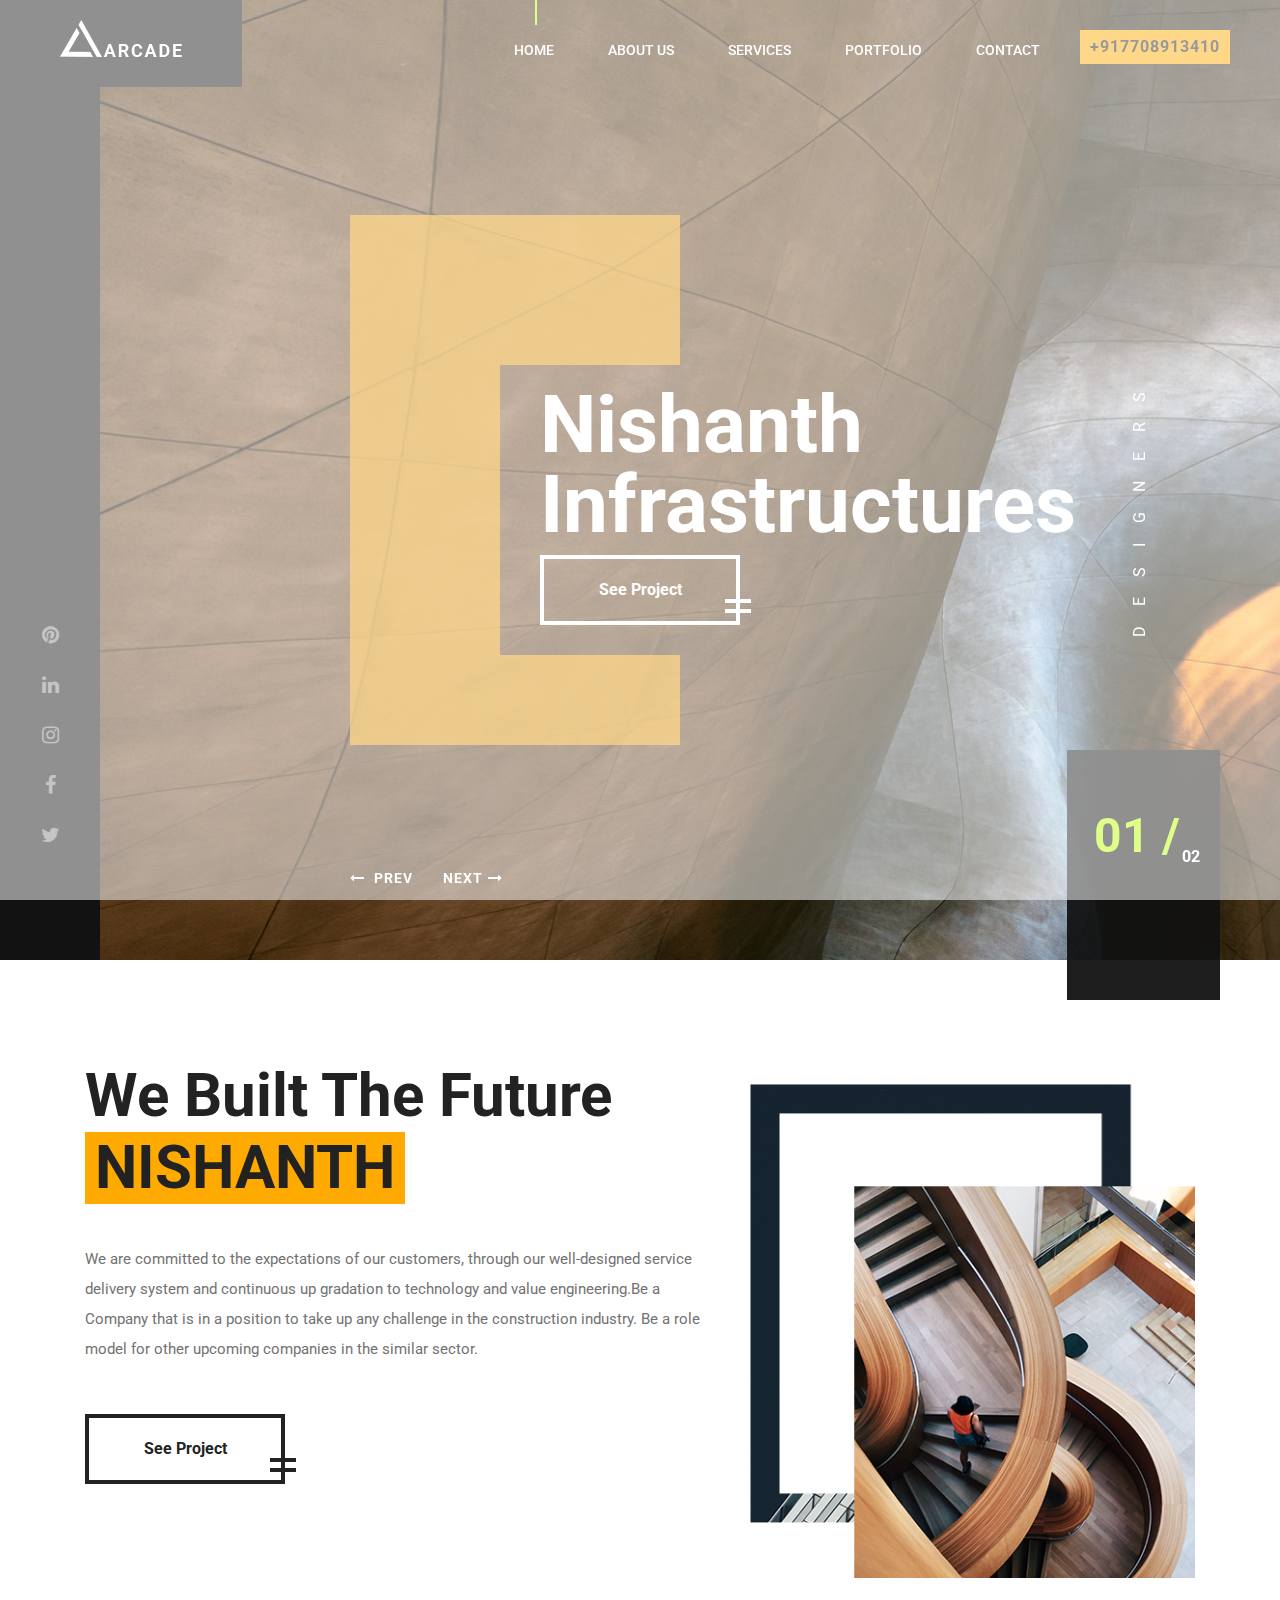
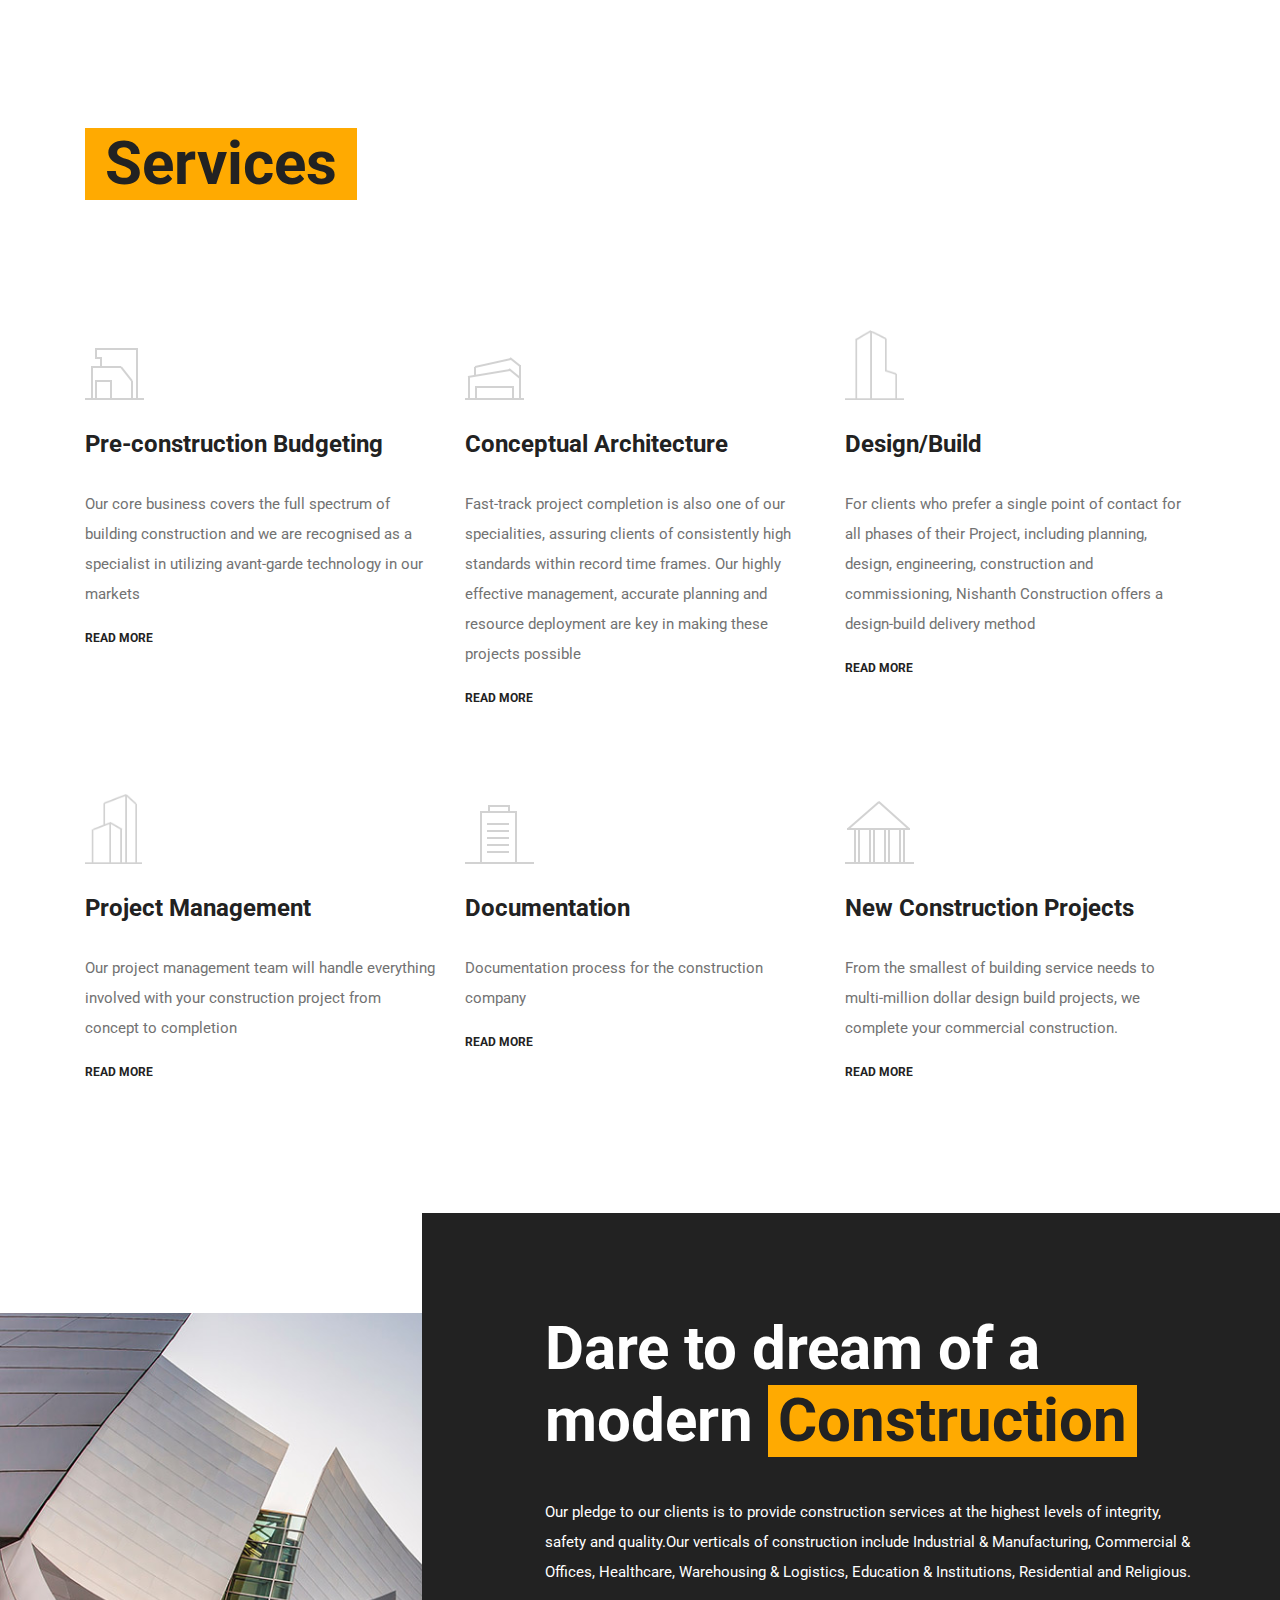
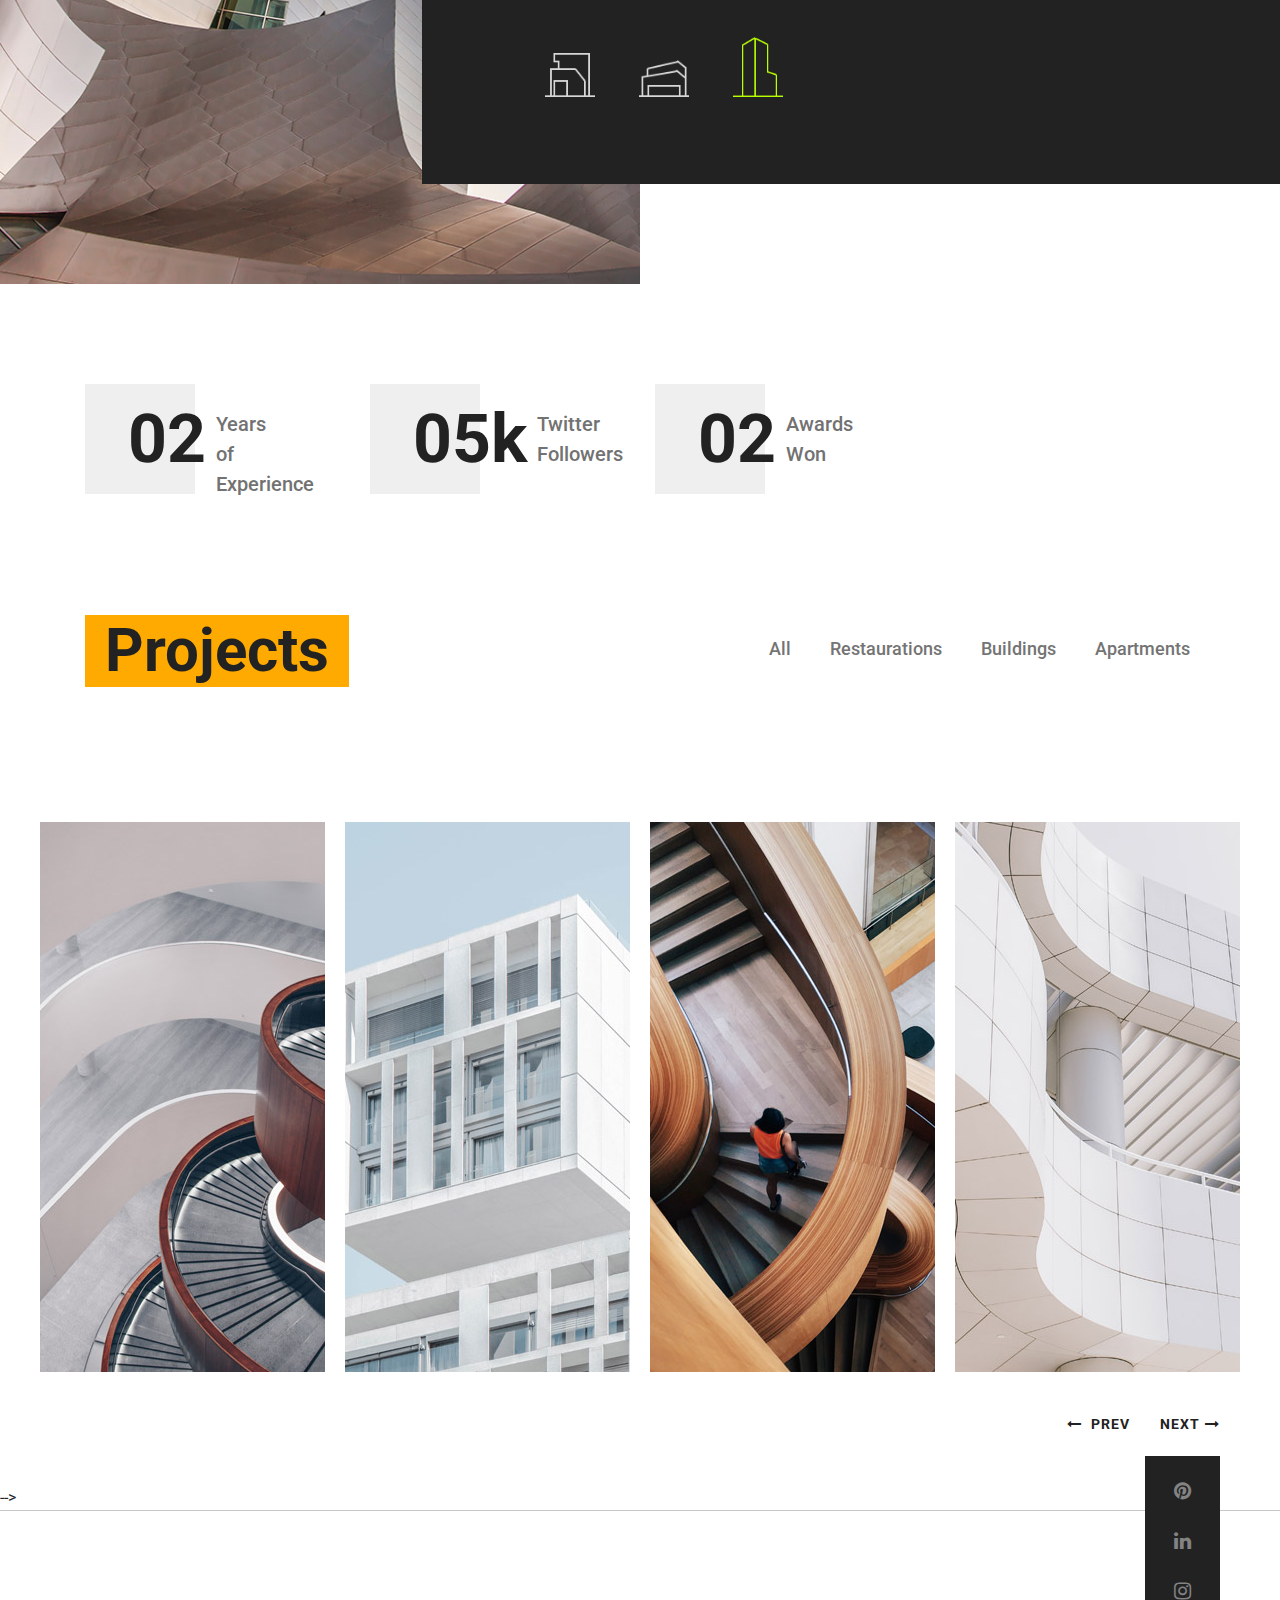
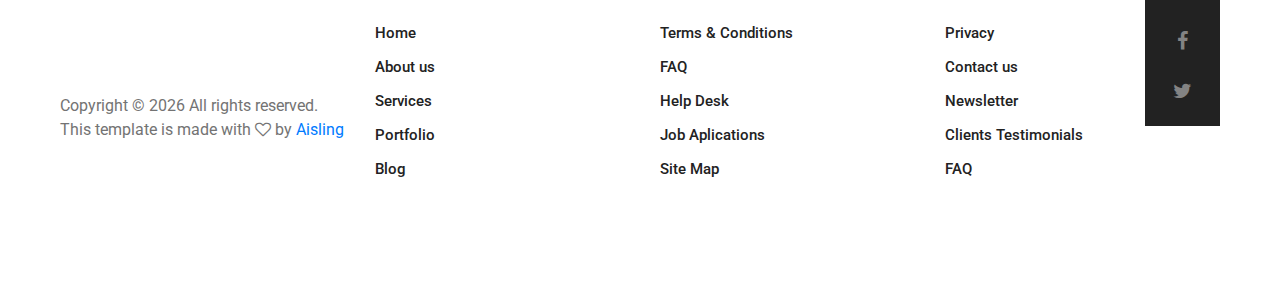
==== commit 9776b733: "Add files via upload" ====
--- a/index.html
+++ b/index.html
@@ -78,9 +78,9 @@
 				<div class="social-links">
 					<a href="#"><i class="fa fa-pinterest"></i></a>
 					<a href="#"><i class="fa fa-linkedin"></i></a>
-					<a href="#"><i class="fa fa-instagram"></i></a>
+					<a href="https://instagram.com/nishanth_infrastructures?igshid=2z1o5igboqp4"><i class="fa fa-instagram"></i></a>
 					<a href="#"><i class="fa fa-facebook"></i></a>
-					<a href="#"><i class="fa fa-twitter"></i></a>
+					<a href=""><i class="fa fa-twitter"></i></a>
 				</div>
 			</div>
 		</div>
@@ -90,7 +90,7 @@
 				<div class="slide-inner">
 					<div class="slide-content">
 					<h2>Nishanth <br>Infrastructures <br> </h2>
-					<a href="#" class="site-btn sb-light">See Project</a>
+					<a href="https://wa.me/917708913410?text=Hi, this is nishanth!" class="site-btn sb-light">See Project</a>
 					</div>	
 				</div>
 			</div>	
@@ -98,7 +98,7 @@
 				<div class="slide-inner">
 					<div class="slide-content">
 					<h2>Exceptional  <br>Craftsmanship <br> </h2>
-					<a href="#" class="site-btn sb-light">See Project</a>
+					<a href="https://wa.me/917708913410?text=Hi, this is nishanth!" class="site-btn sb-light">See Project</a>
 					</div>	
 				</div>
 			</div>	
@@ -116,7 +116,7 @@
 				<div class="col-lg-7 intro-text mb-5 mb-lg-0">
 					<h2 class="sp-title">We Built The Future<span>NISHANTH</span></h2>
 					<p>We are committed to the expectations of our customers, through our well-designed service delivery system and continuous up gradation to technology and value engineering.Be a Company that is in a position to take up any challenge in the construction industry. Be a role model for other upcoming companies in the similar sector. </p>
-					<a href="#" class="site-btn sb-dark">See Project</a>
+					<a href="https://wa.me/917708913410?text=Hi, this is nishanth!" class="site-btn sb-dark">See Project</a>
 				</div>
 				<div class="col-lg-5 pt-4">
 					<img src="img/intro.png" alt="">
@@ -330,7 +330,7 @@
 
 
 	<!-- Clients section start -->
-	<div class="client-section spad">
+	<!-- <div class="client-section spad">
 		<div class="container">
 			<div id="client-carousel" class="client-slider">
 				<div class="single-brand">
@@ -338,7 +338,7 @@
 						<img src="img/clients/1.png" alt="">
 					</a>
 				</div>
-				<div class="single-brand">
+				<div cla<!-- ss="single-brand">
 					<a href="#">
 						<img src="img/clients/2.png" alt="">
 					</a>
@@ -360,7 +360,7 @@
 				</div>
 			</div>
 		</div>
-	</div>
+	</div> --> -->
 	<!-- Clients section end -->
 
 
@@ -370,7 +370,7 @@
 			<div class="social-links">
 				<a href="#"><i class="fa fa-pinterest"></i></a>
 				<a href="#"><i class="fa fa-linkedin"></i></a>
-				<a href="#"><i class="fa fa-instagram"></i></a>
+				<a href="https://instagram.com/nishanth_infrastructures?igshid=2z1o5igboqp4"><i class="fa fa-instagram"></i></a>
 				<a href="#"><i class="fa fa-facebook"></i></a>
 				<a href="#"><i class="fa fa-twitter"></i></a>
 			</div>
@@ -418,7 +418,7 @@
 		</div>
 
 		<!-- Link back to Colorlib can't be removed. Template is licensed under CC BY 3.0. -->
-     <div class="copyright">Copyright &copy; <script>document.write(new Date().getFullYear());</script> All rights reserved.  <br>This template is made with <i class="fa fa-heart-o" aria-hidden="true"></i> by <a href="h" target="_blank">Aisling</a></div>
+     <div class="copyright">Copyright &copy; <script>document.write(new Date().getFullYear());</script> All rights reserved.  <br>This template is made with <i class="fa fa-heart-o" aria-hidden="true"></i> by <a href="" target="_blank">Aisling</a></div>
     <!-- Link back to Colorlib can't be removed. Template is licensed under CC BY 3.0. -->
 
 	</footer>
--- a/css/style.css
+++ b/css/style.css
@@ -36,7 +36,7 @@
 }
 
 h1 span {
-	background: #baff00;
+	background: #ffaa01;
 	padding: 0 10px;
 	color: #222222;
 	display: inline-block;
@@ -93,7 +93,7 @@
 }
 
 .sp-title span {
-	background: #baff00;
+	background: #ffaa01;
 	padding: 0 10px;
 	color: #222222;
 	display: inline-block;
@@ -130,7 +130,7 @@
 .section-title h1,
 .section-title h2 {
 	display: inline-block;
-	background: #baff00;
+	background: #ffaa01;
 	padding: 0 20px;
 	margin-bottom: 0;
 	font-size: 60px;
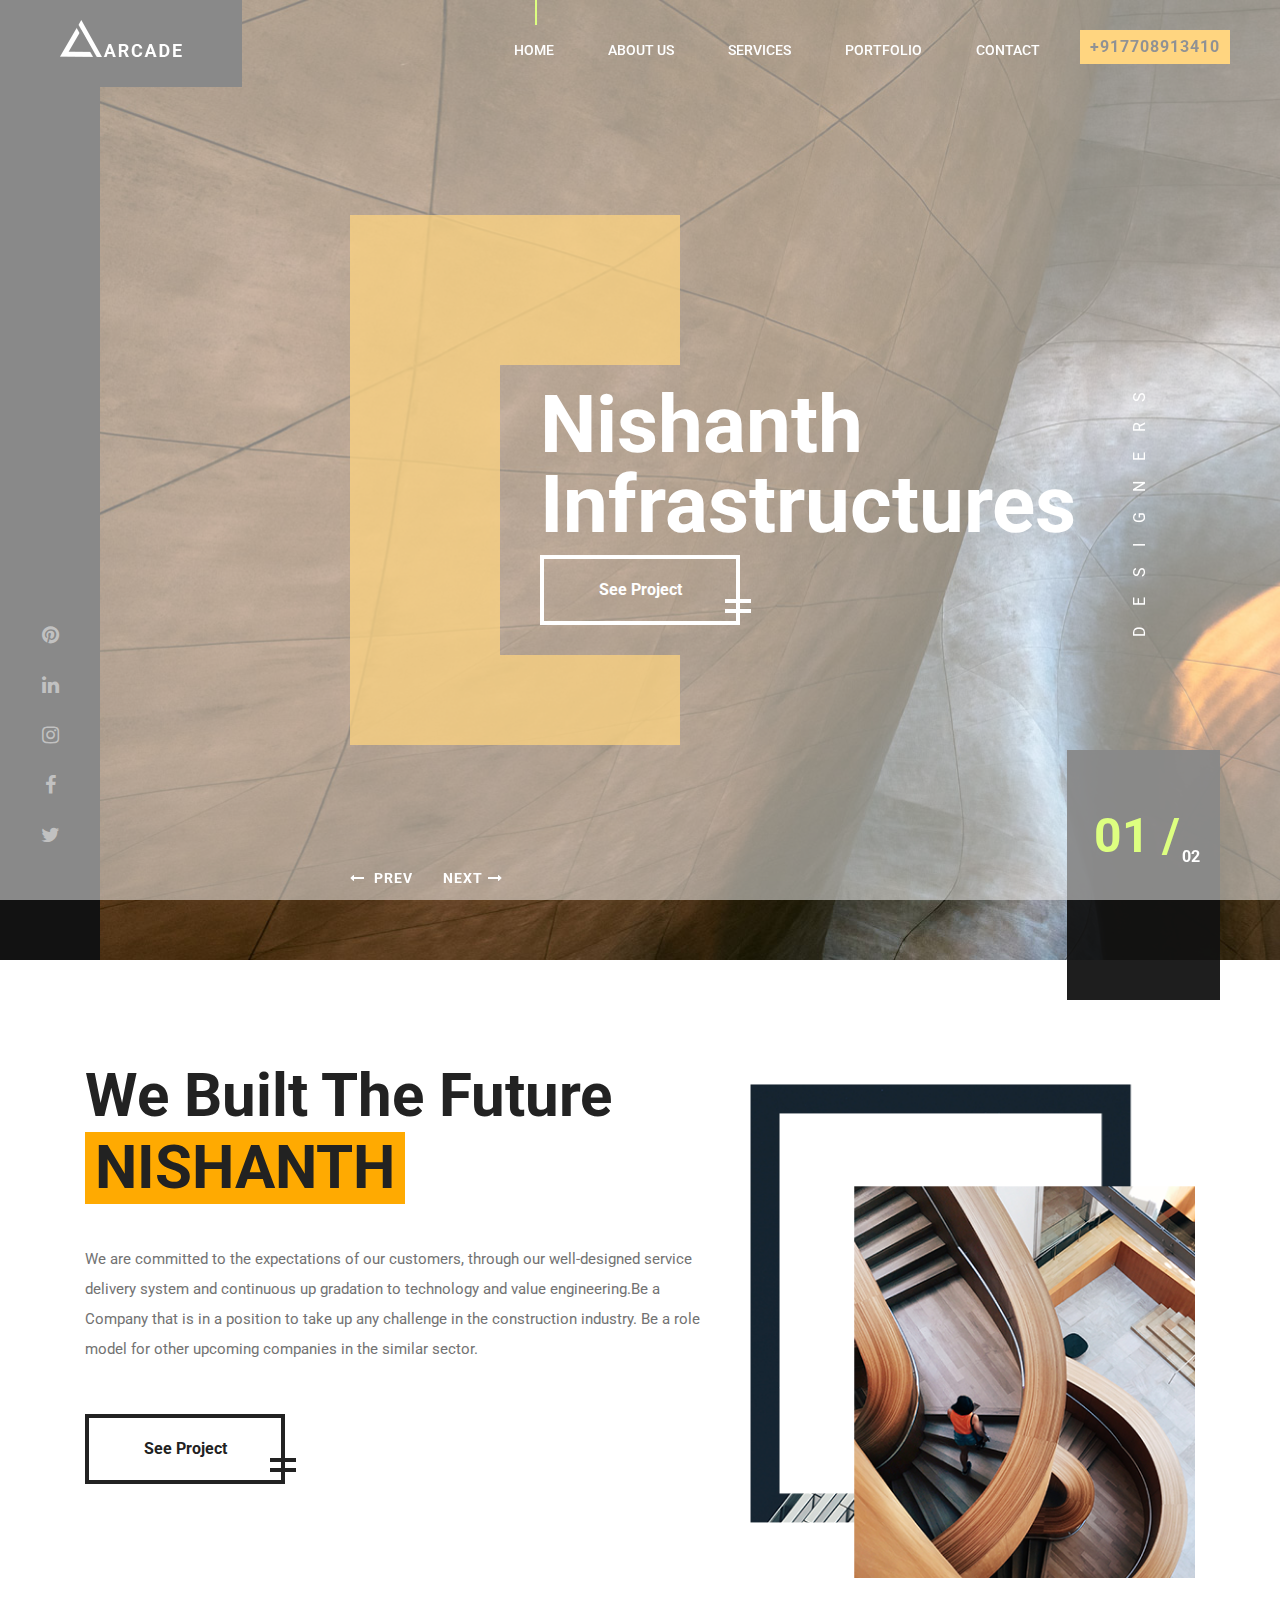
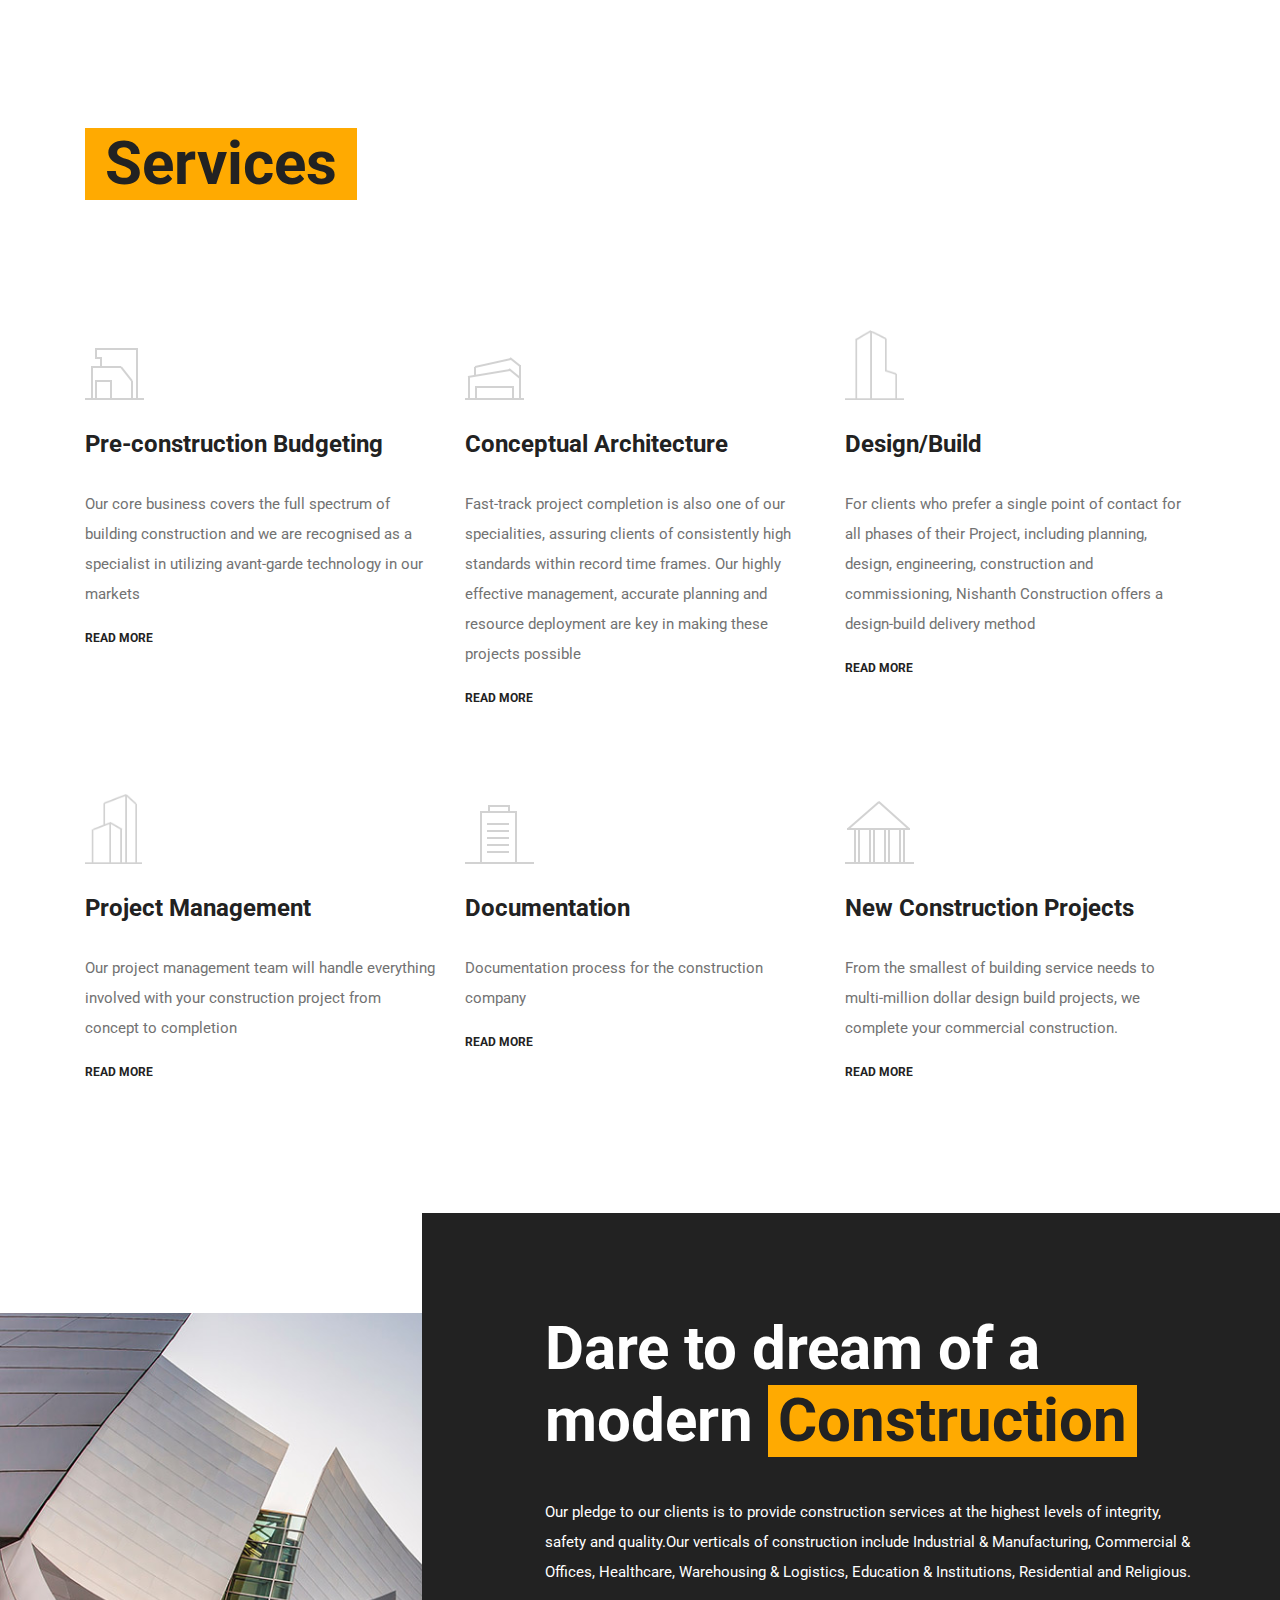
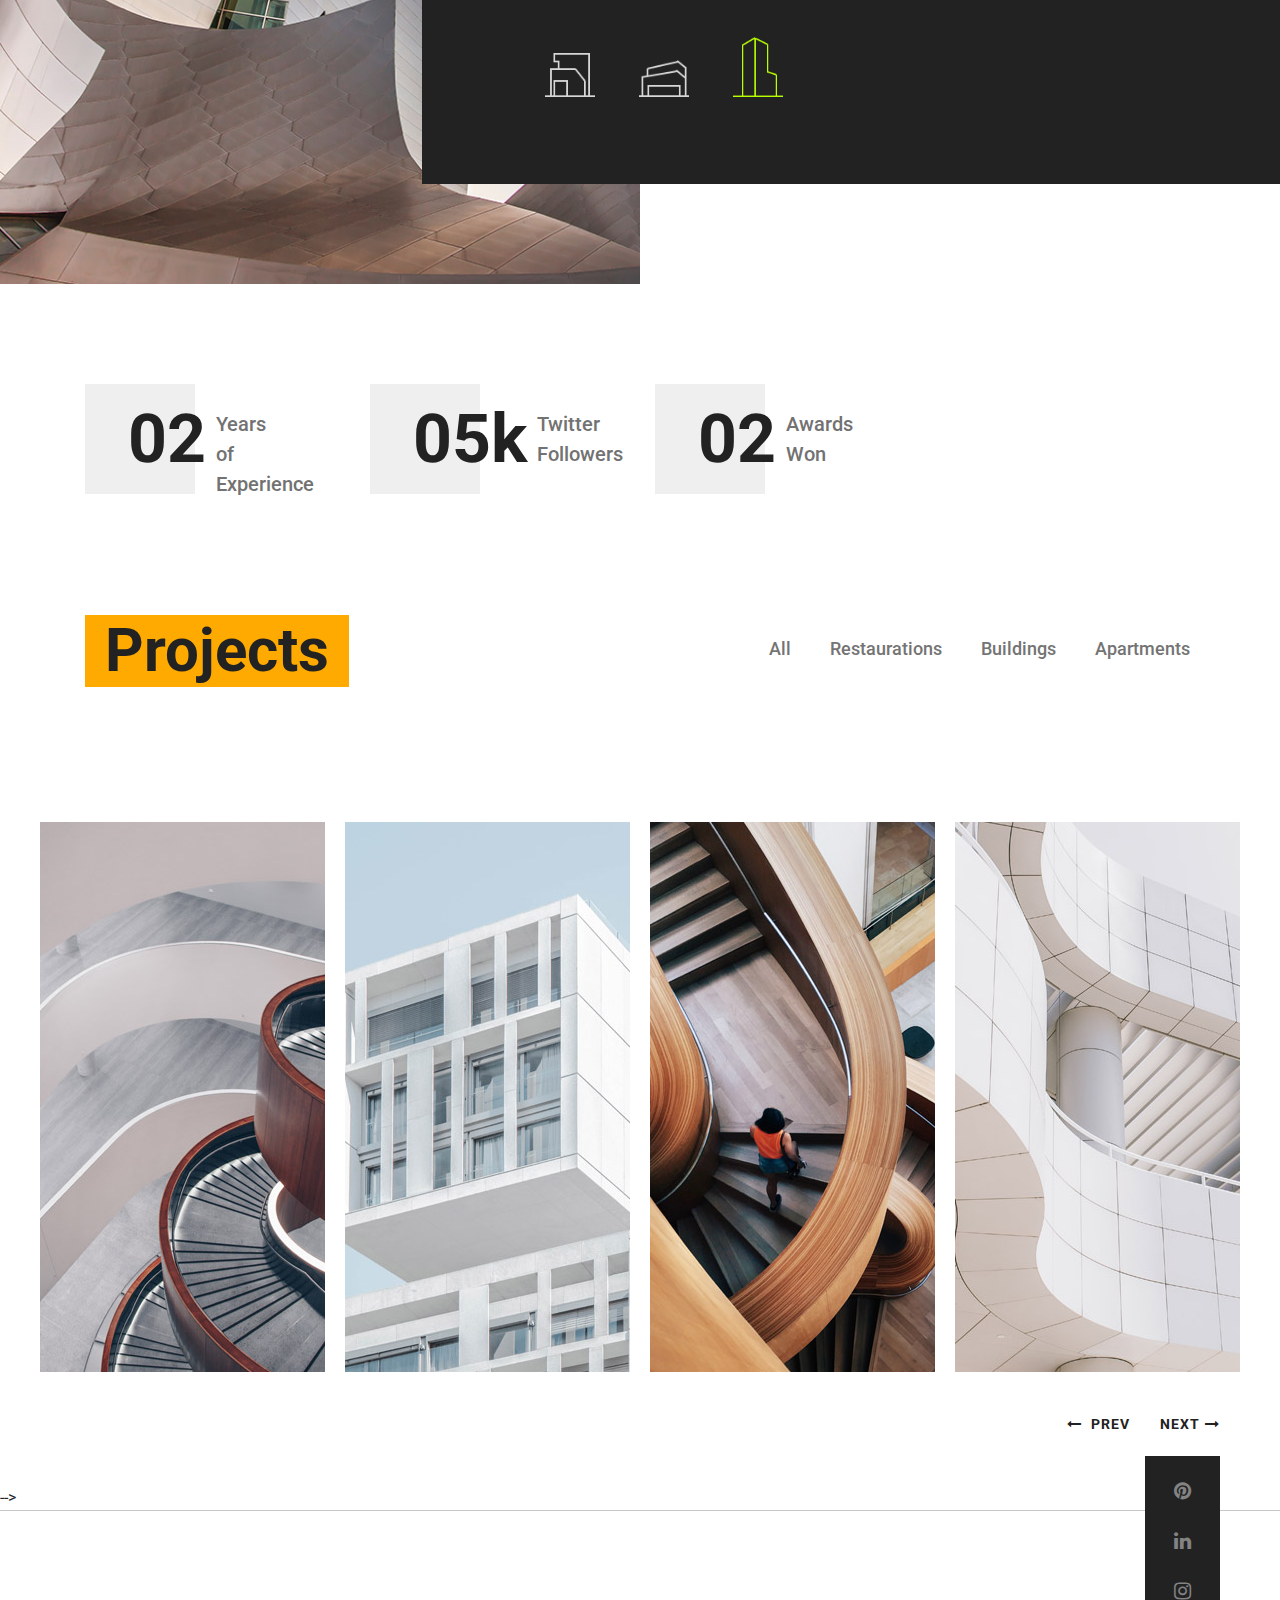
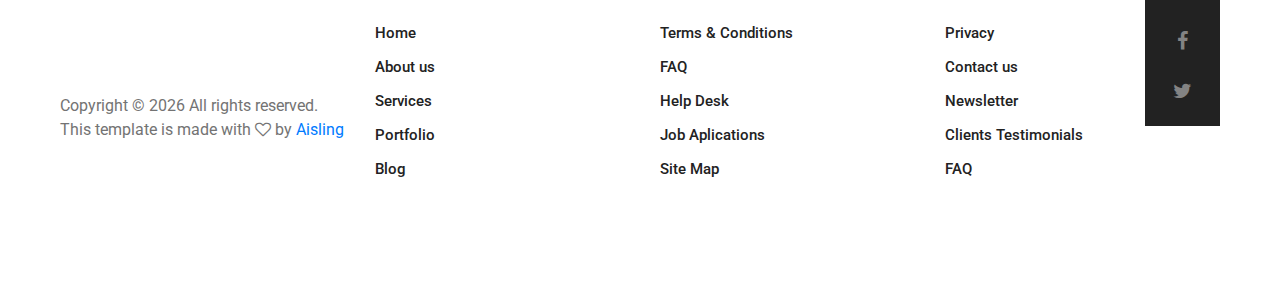
==== commit cac4a0c3: "Add files via upload" ====
--- a/index.html
+++ b/index.html
@@ -21,6 +21,7 @@
 
 
 
+
 <!-- Start of Async Callbell Code -->
 <script>
   window.callbellSettings = {
@@ -31,6 +32,8 @@
   (function(){var w=window;var ic=w.callbell;if(typeof ic==="function"){ic('reattach_activator');ic('update',callbellSettings);}else{var d=document;var i=function(){i.c(arguments)};i.q=[];i.c=function(args){i.q.push(args)};w.Callbell=i;var l=function(){var s=d.createElement('script');s.type='text/javascript';s.async=true;s.src='https://dash.callbell.eu/include/'+window.callbellSettings.token+'.js';var x=d.getElementsByTagName('script')[0];x.parentNode.insertBefore(s,x);};if(w.attachEvent){w.attachEvent('onload',l);}else{w.addEventListener('load',l,false);}}})()
 </script>
 <!-- End of Async Callbell Code -->
+
+
 
 
 
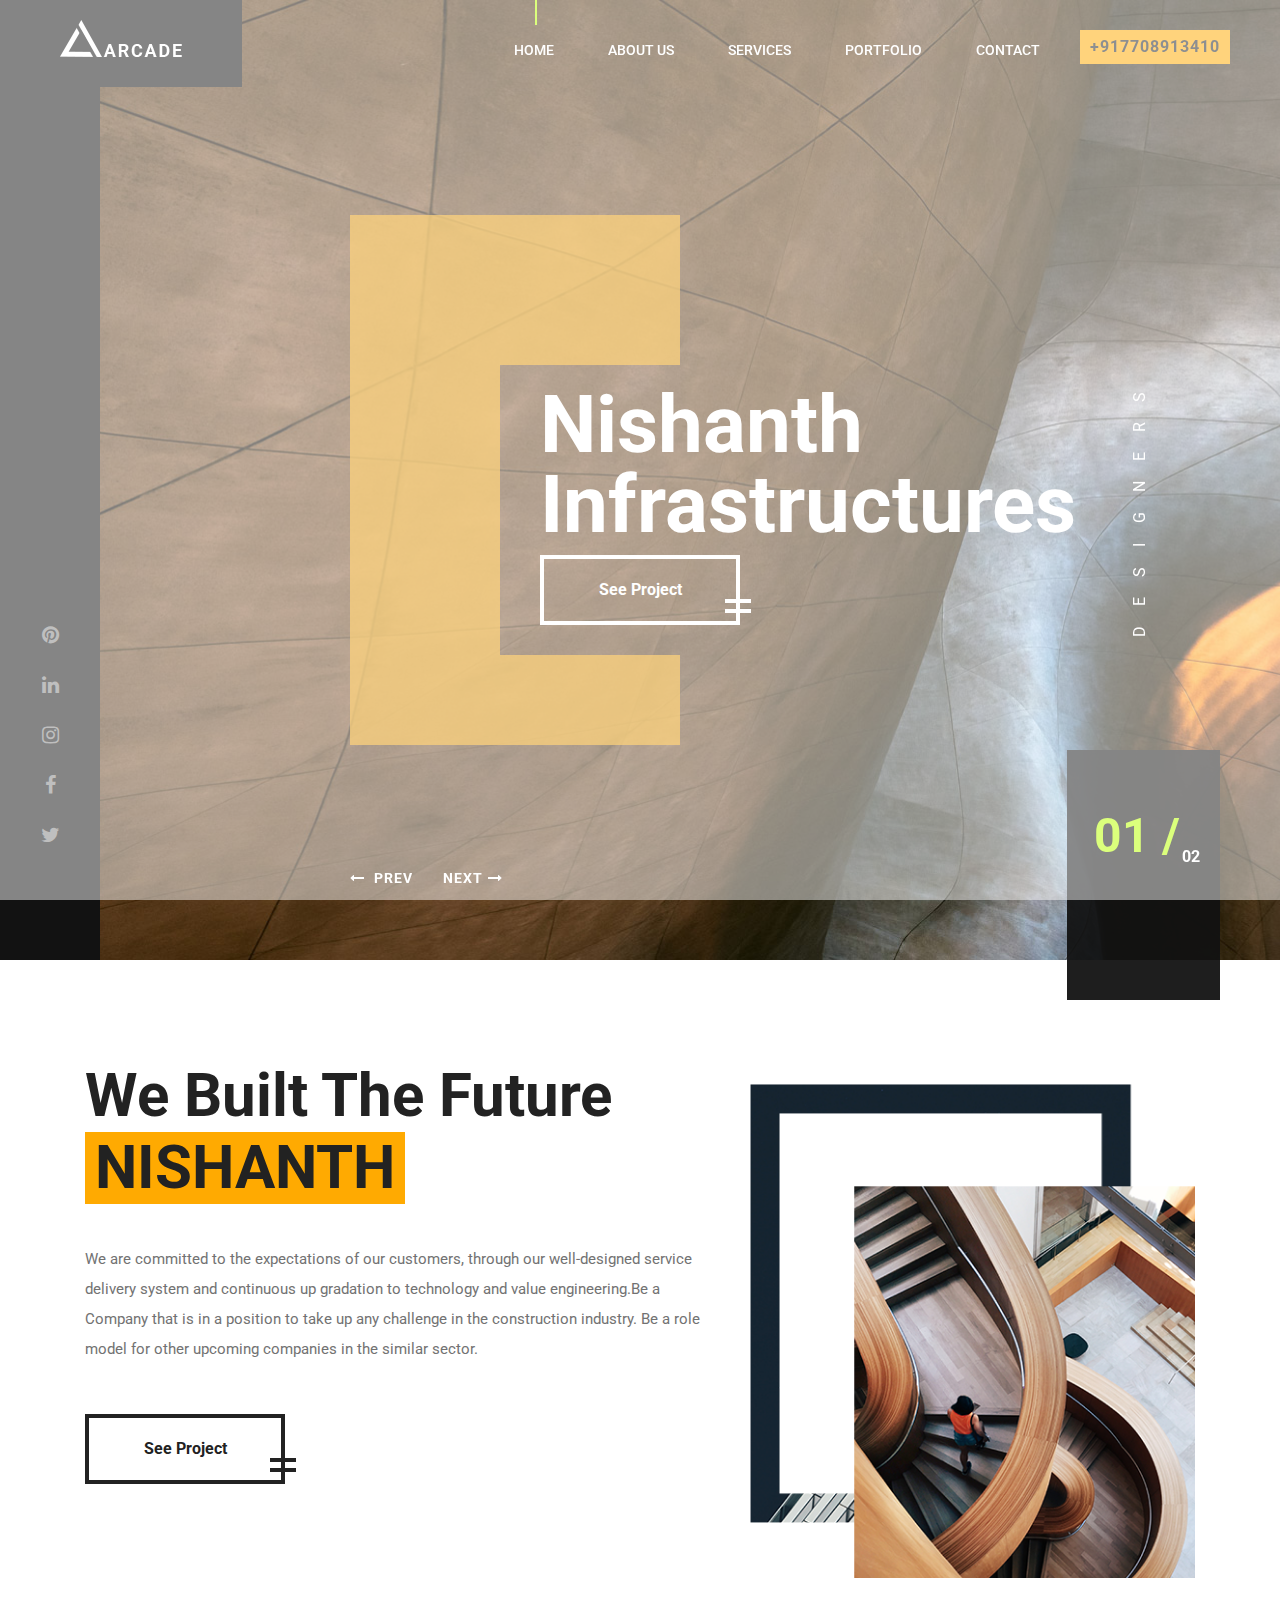
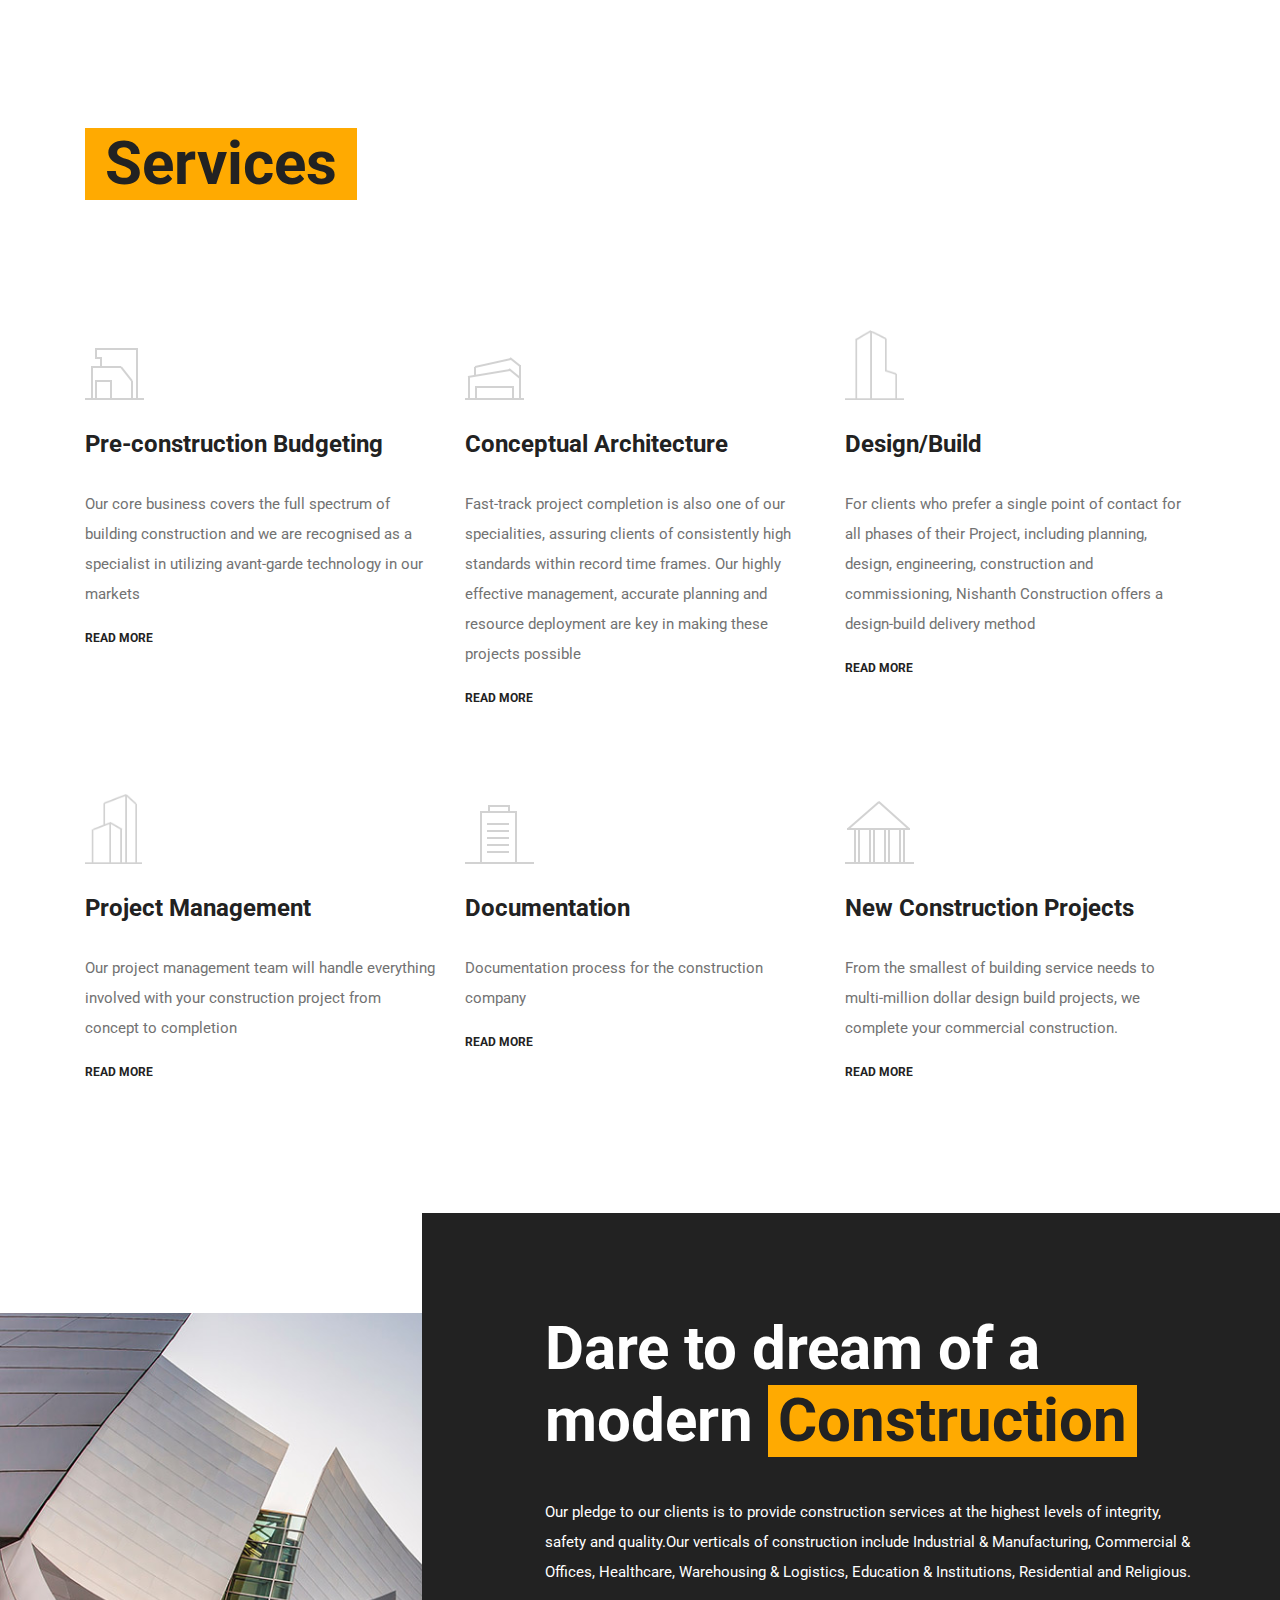
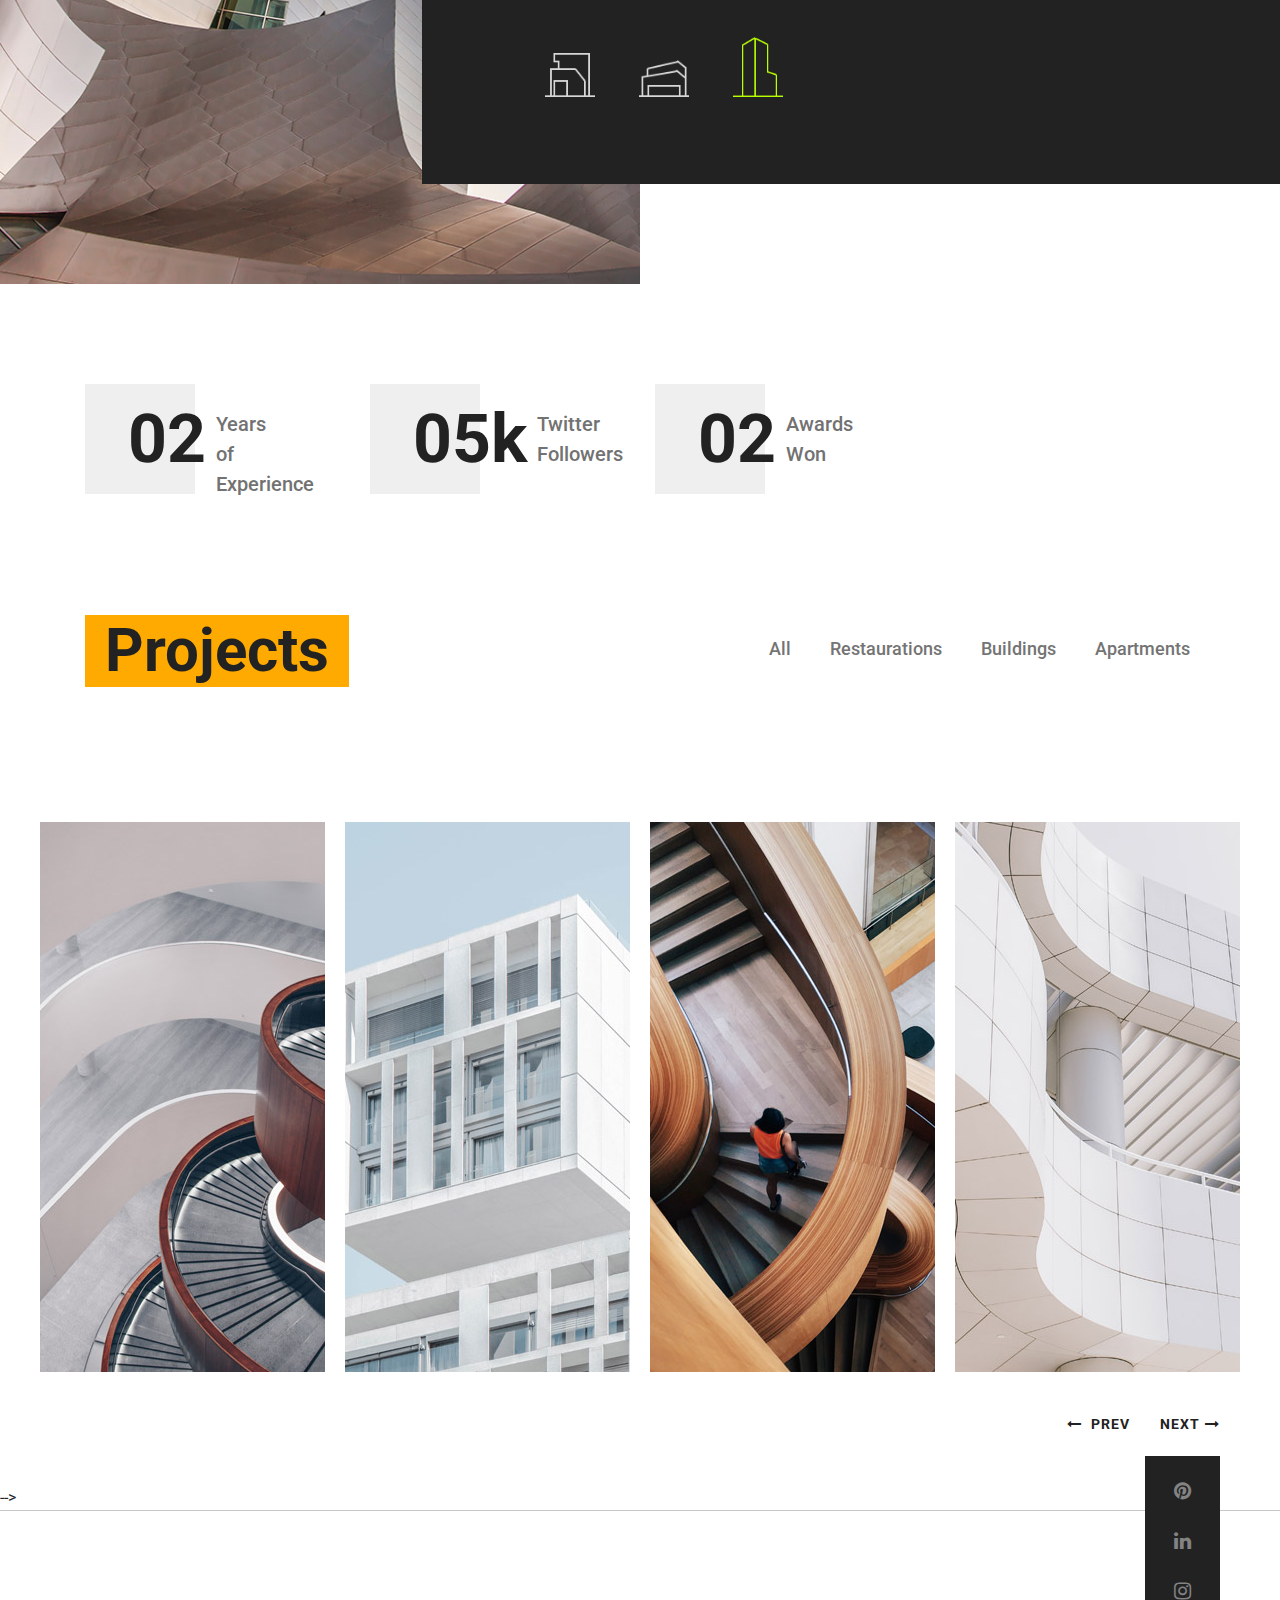
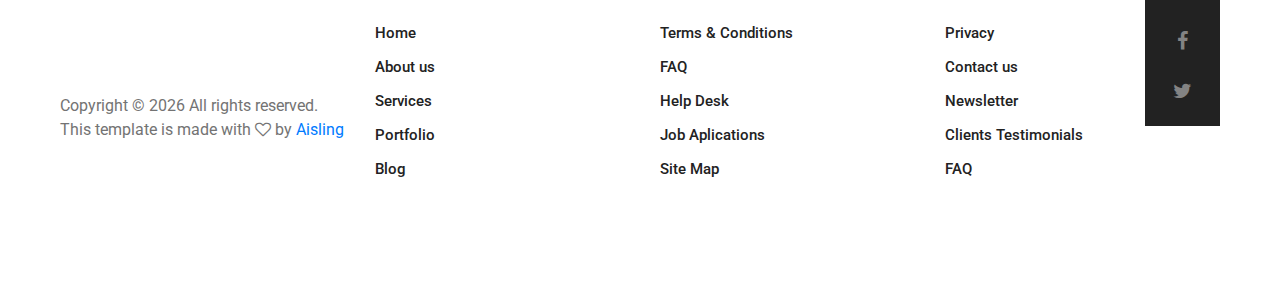
==== commit d64205a2: "Add files via upload" ====
--- a/index.html
+++ b/index.html
@@ -22,6 +22,7 @@
 
 
 
+
 <!-- Start of Async Callbell Code -->
 <script>
   window.callbellSettings = {
@@ -32,6 +33,8 @@
   (function(){var w=window;var ic=w.callbell;if(typeof ic==="function"){ic('reattach_activator');ic('update',callbellSettings);}else{var d=document;var i=function(){i.c(arguments)};i.q=[];i.c=function(args){i.q.push(args)};w.Callbell=i;var l=function(){var s=d.createElement('script');s.type='text/javascript';s.async=true;s.src='https://dash.callbell.eu/include/'+window.callbellSettings.token+'.js';var x=d.getElementsByTagName('script')[0];x.parentNode.insertBefore(s,x);};if(w.attachEvent){w.attachEvent('onload',l);}else{w.addEventListener('load',l,false);}}})()
 </script>
 <!-- End of Async Callbell Code -->
+
+
 
 
 
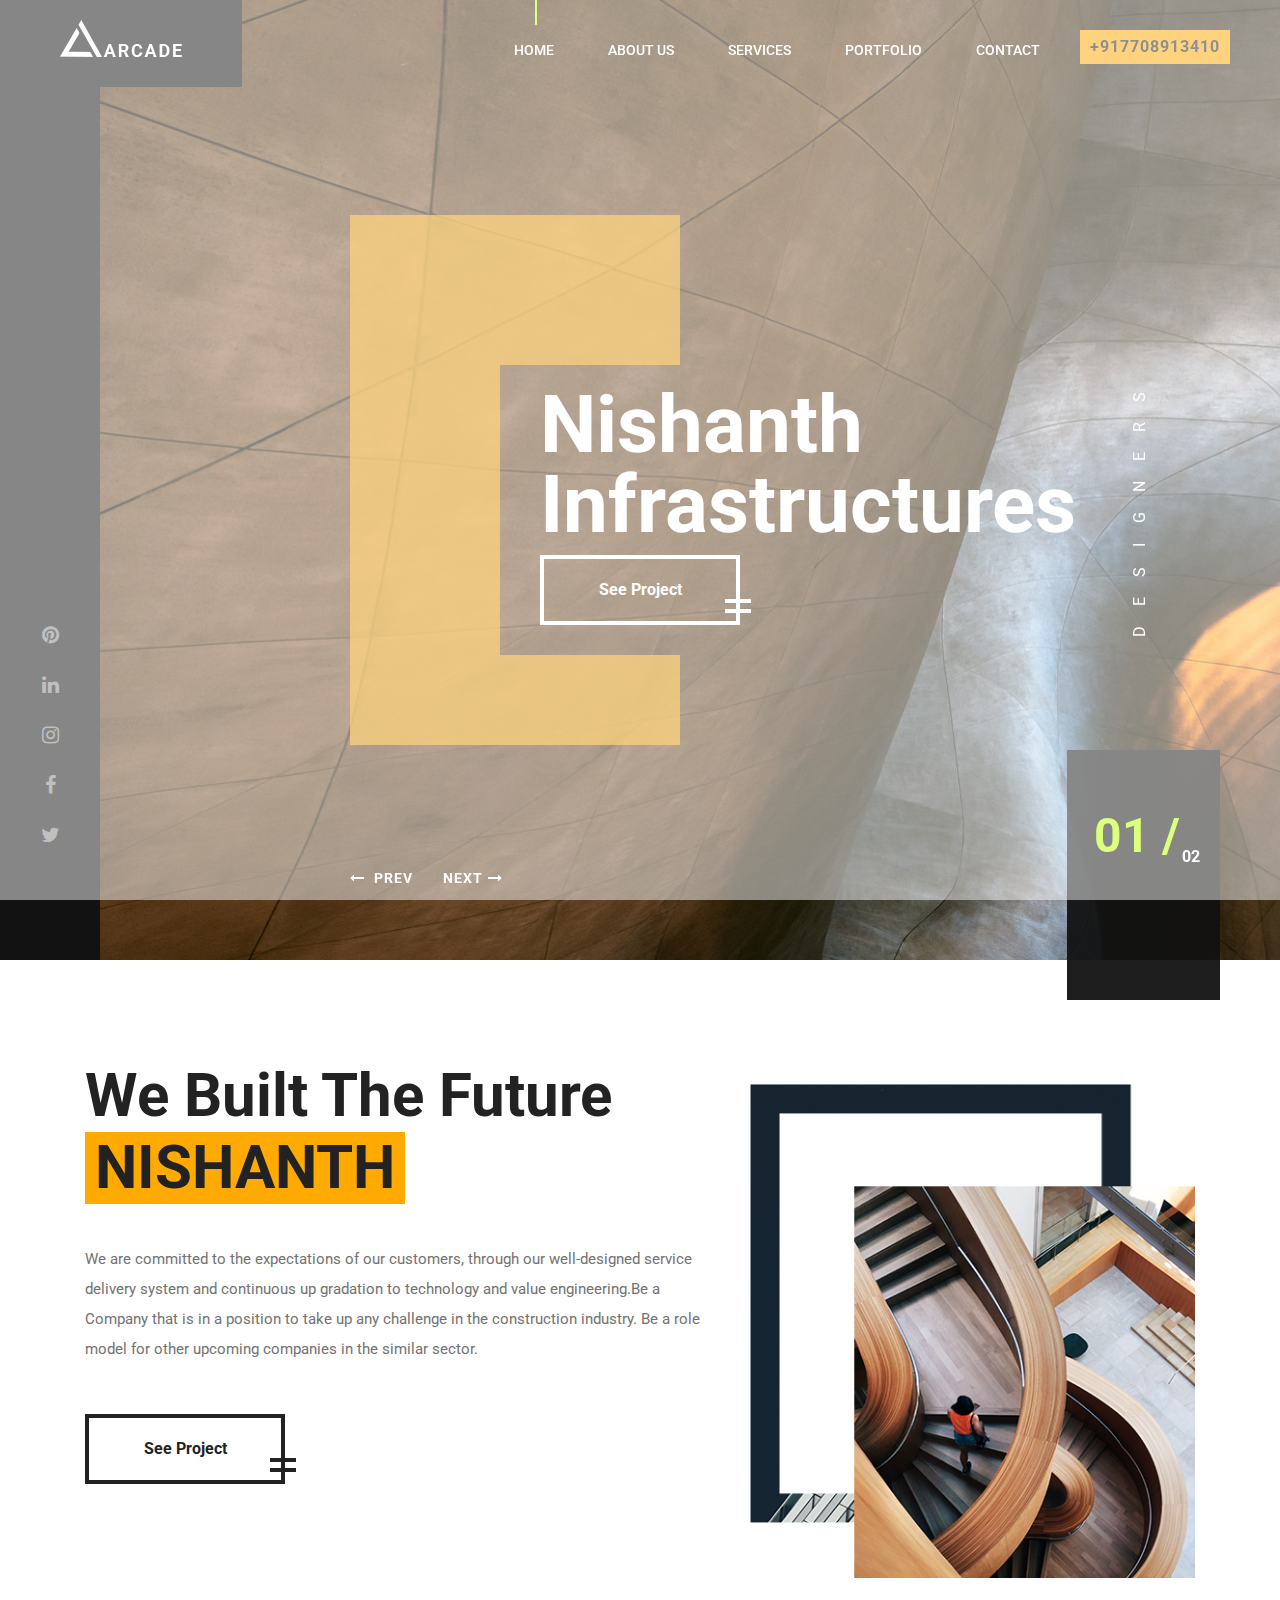
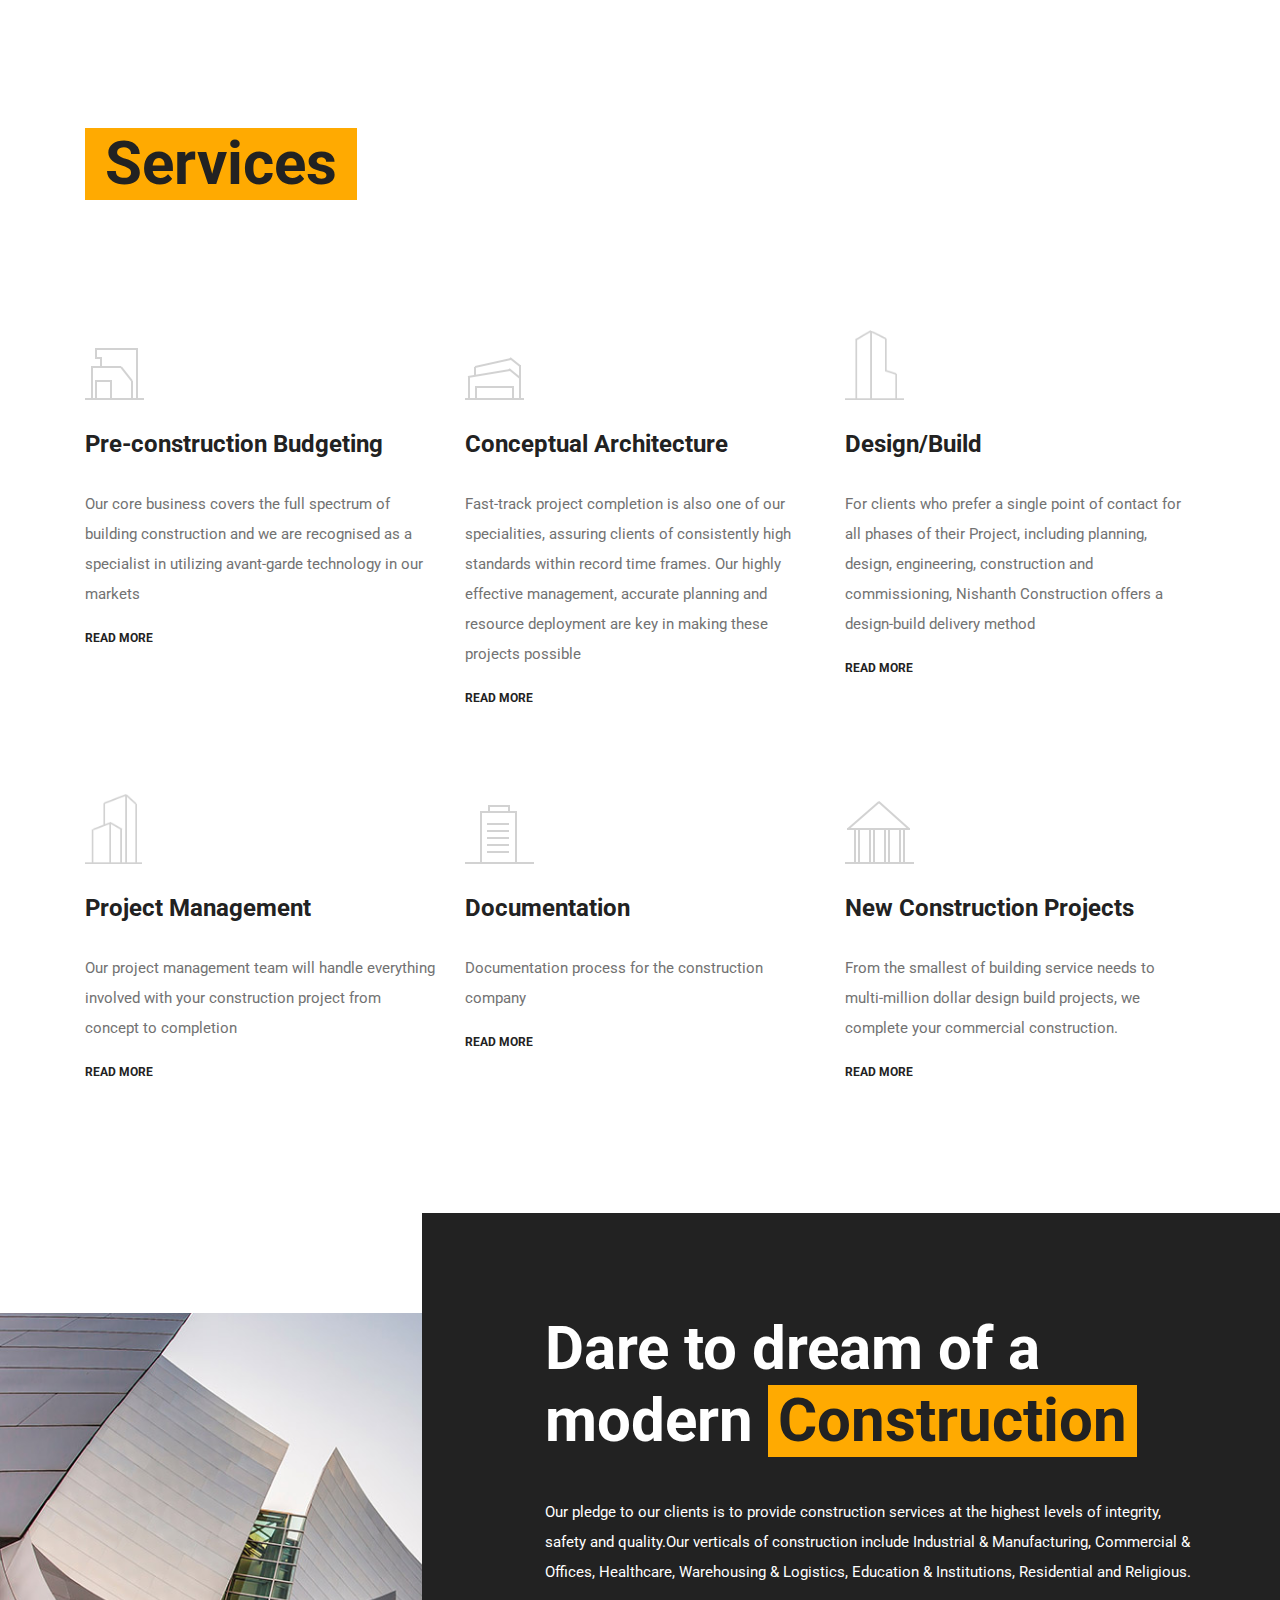
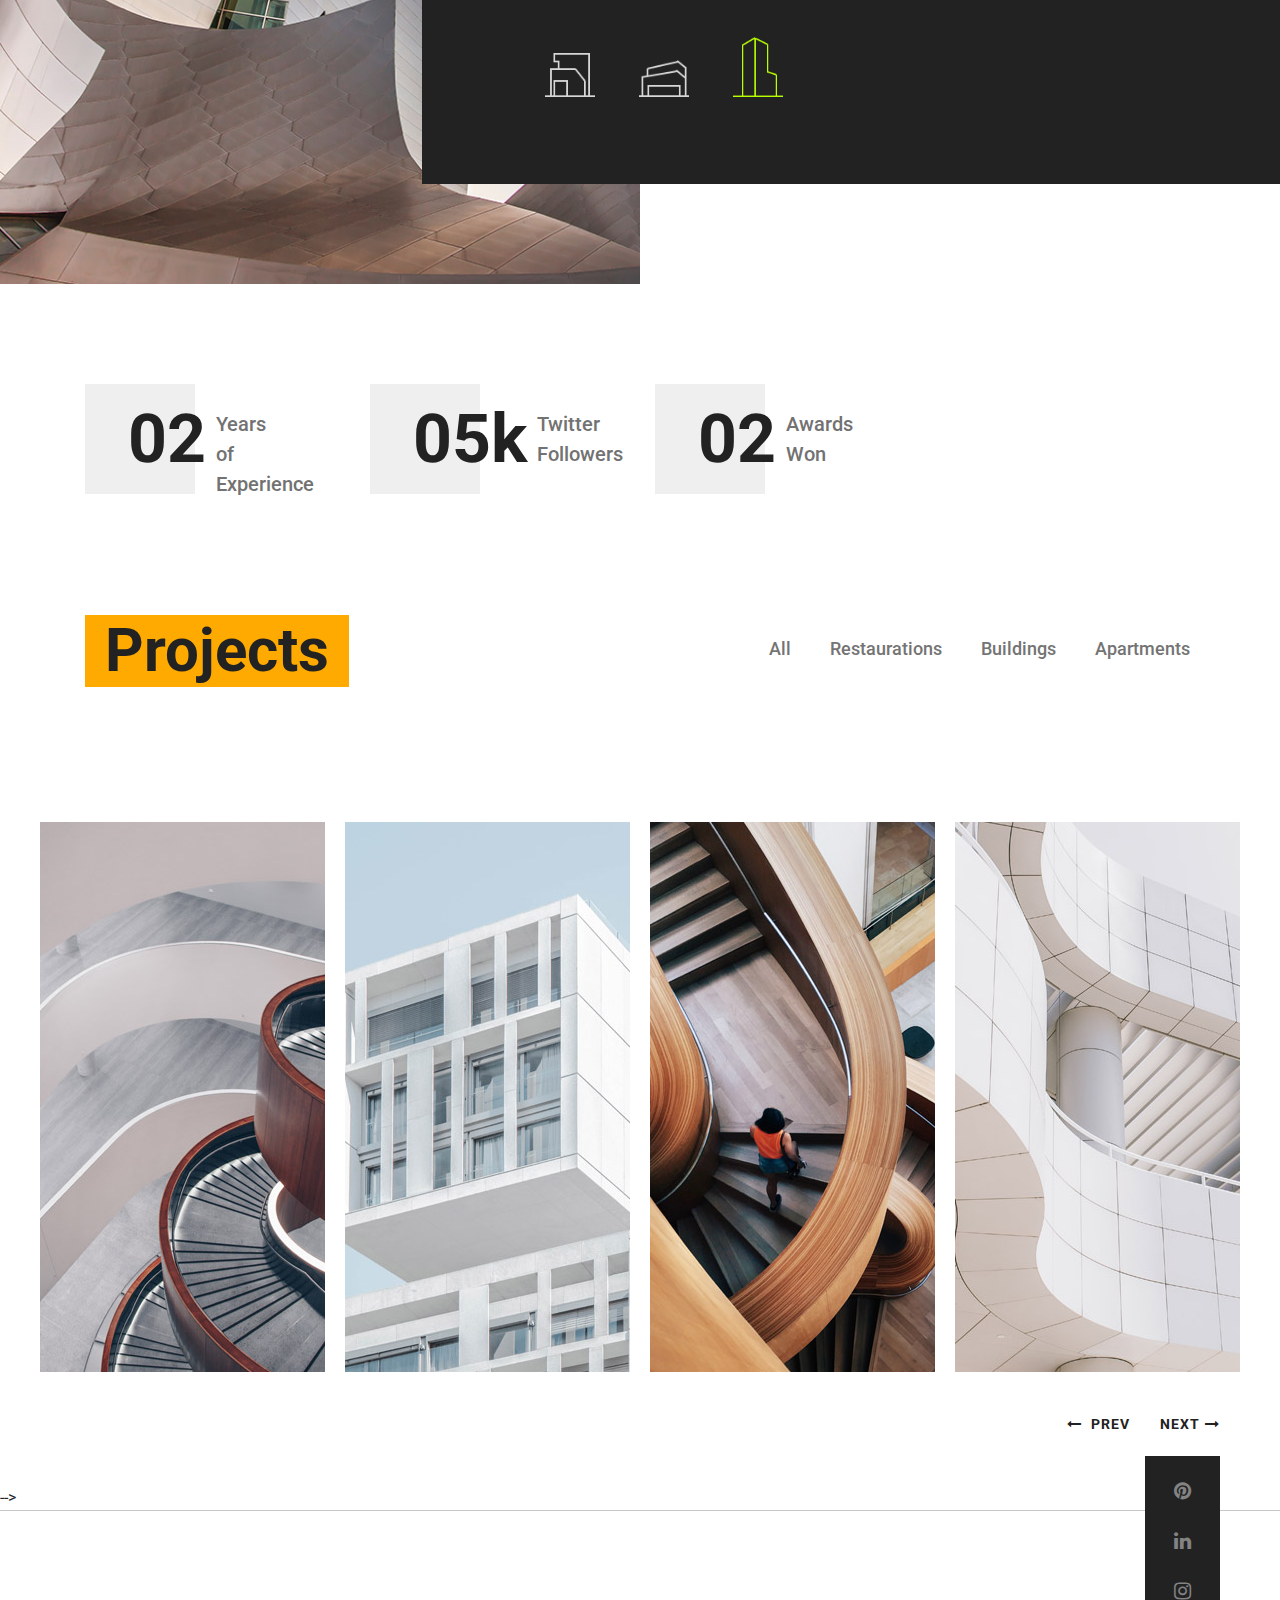
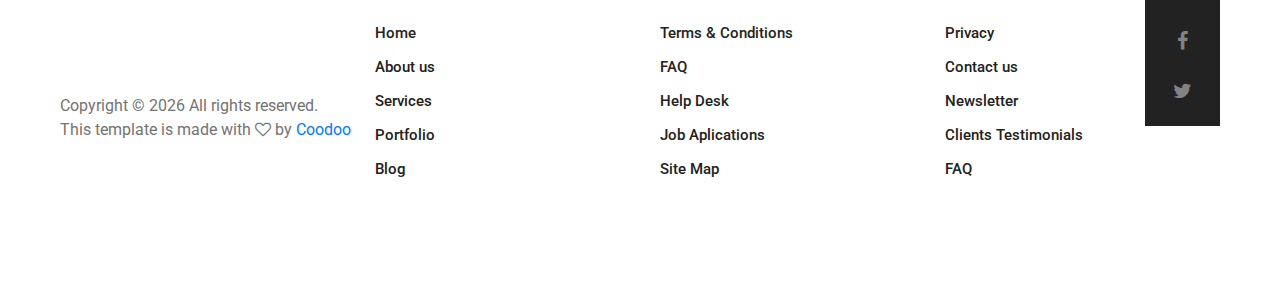
==== commit 4f0ec169: "Add files via upload" ====
--- a/index.html
+++ b/index.html
@@ -37,12 +37,7 @@
 
 
 
-
-
-
-
-
-	<!--[if lt IE 9]>
+<!--[if lt IE 9]>
 	  <script src="https://oss.maxcdn.com/html5shiv/3.7.2/html5shiv.min.js"></script>
 	  <script src="https://oss.maxcdn.com/respond/1.4.2/respond.min.js"></script>
 	<![endif]-->
@@ -424,7 +419,7 @@
 		</div>
 
 		<!-- Link back to Colorlib can't be removed. Template is licensed under CC BY 3.0. -->
-     <div class="copyright">Copyright &copy; <script>document.write(new Date().getFullYear());</script> All rights reserved.  <br>This template is made with <i class="fa fa-heart-o" aria-hidden="true"></i> by <a href="" target="_blank">Aisling</a></div>
+     <div class="copyright">Copyright &copy; <script>document.write(new Date().getFullYear());</script> All rights reserved.  <br>This template is made with <i class="fa fa-heart-o" aria-hidden="true"></i> by <a href="" target="_blank">Coodoo</a></div>
     <!-- Link back to Colorlib can't be removed. Template is licensed under CC BY 3.0. -->
 
 	</footer>
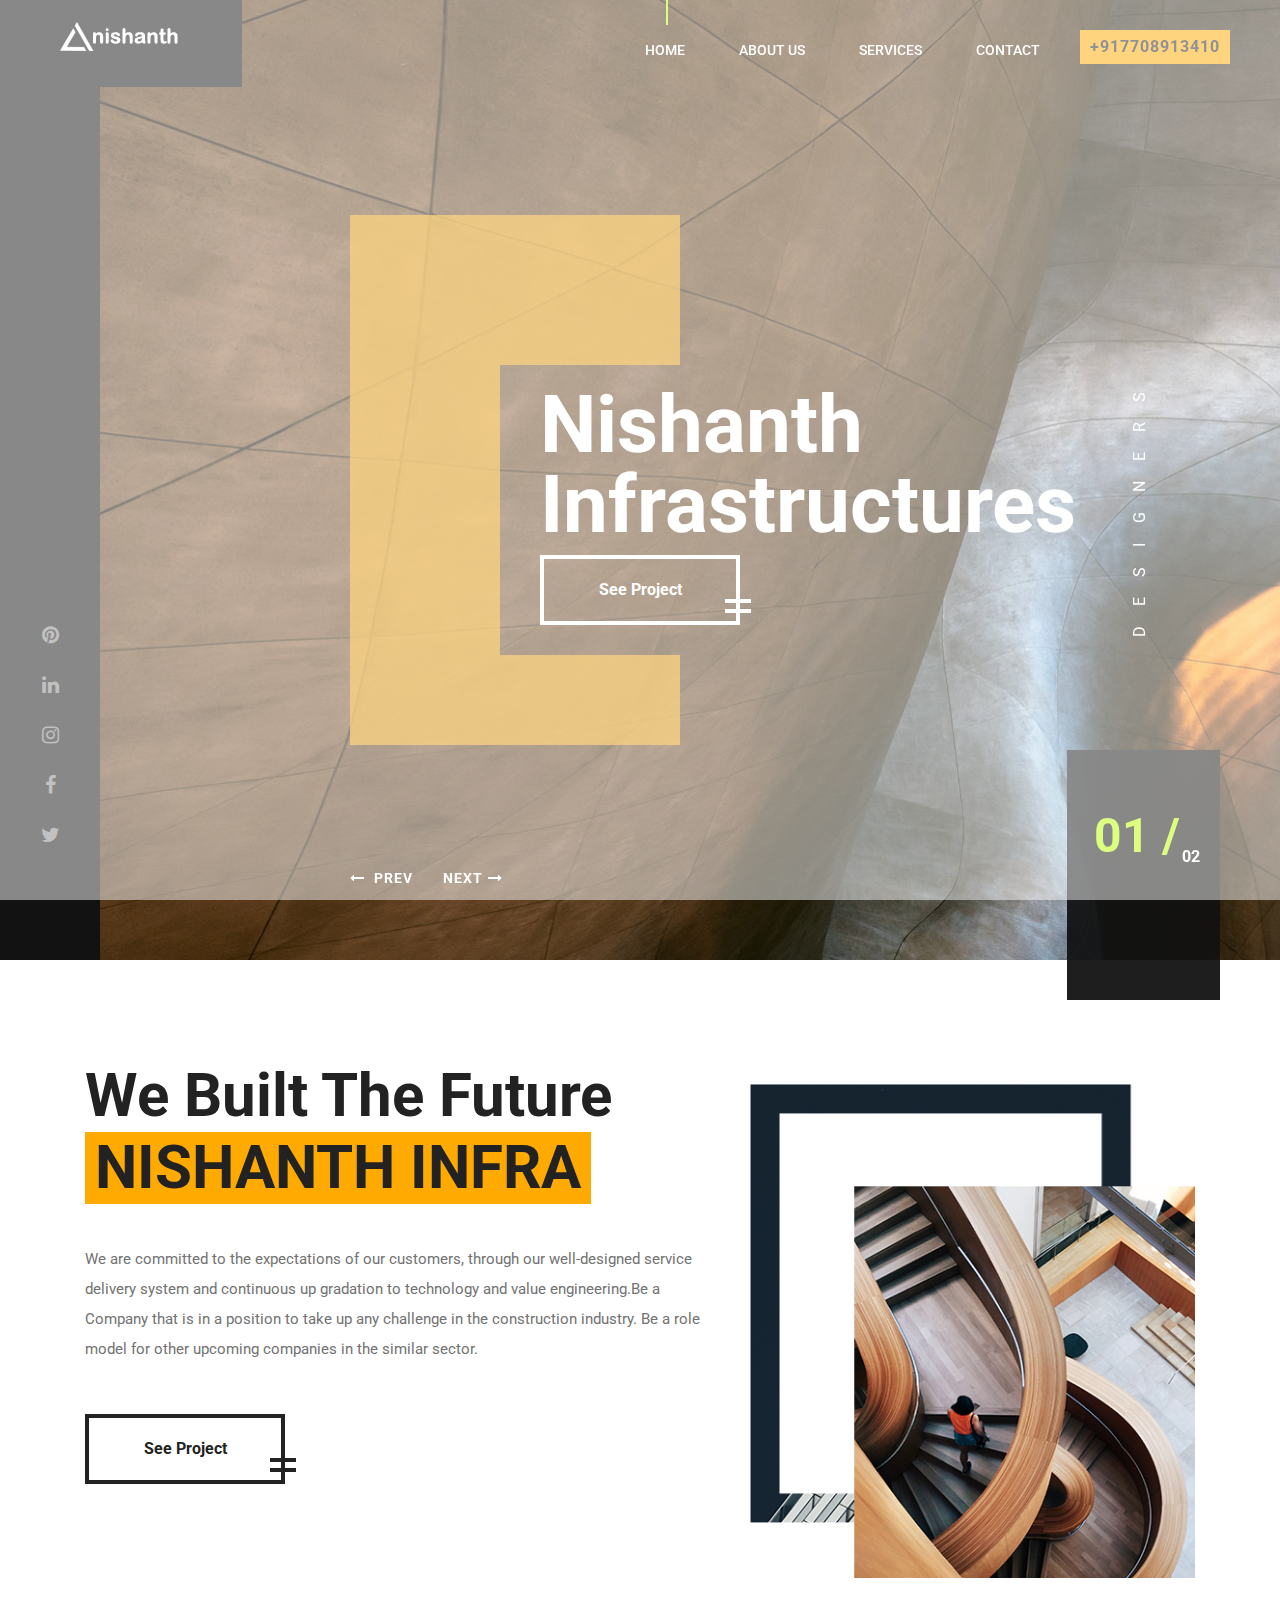
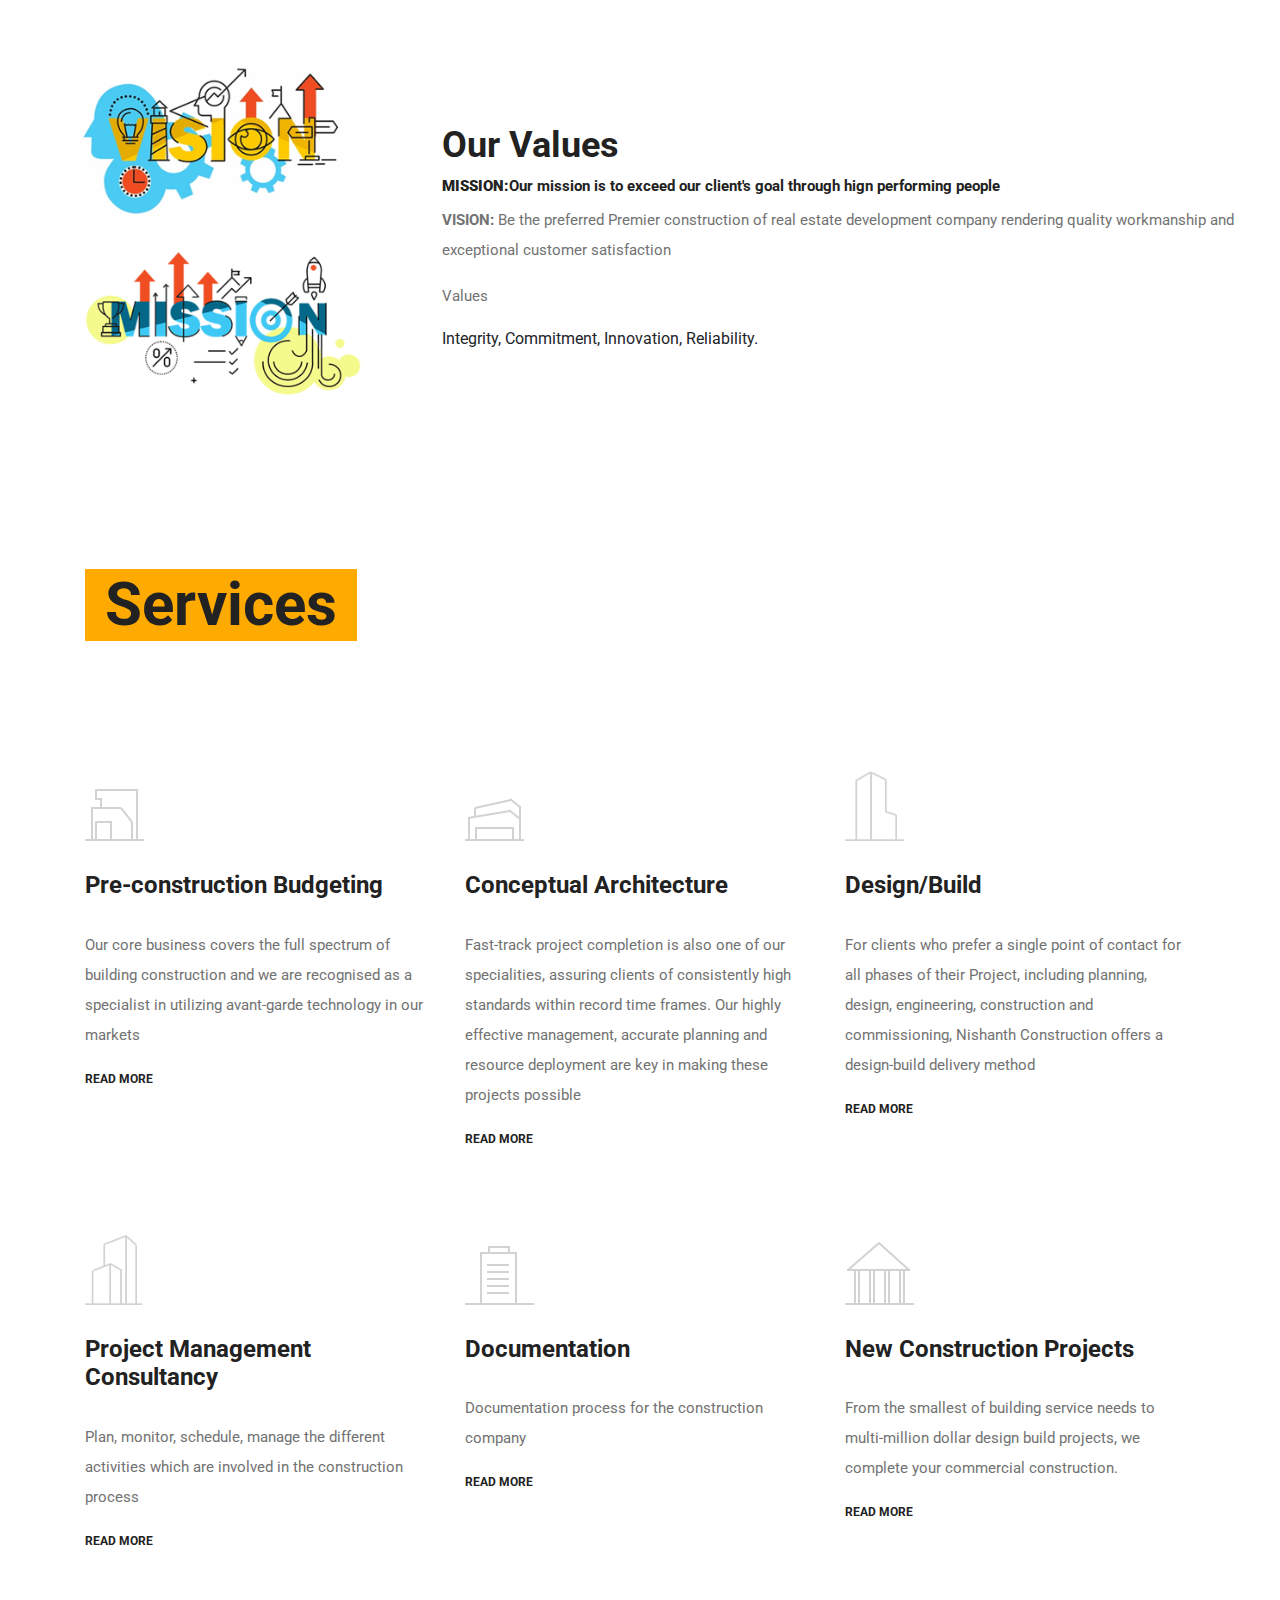
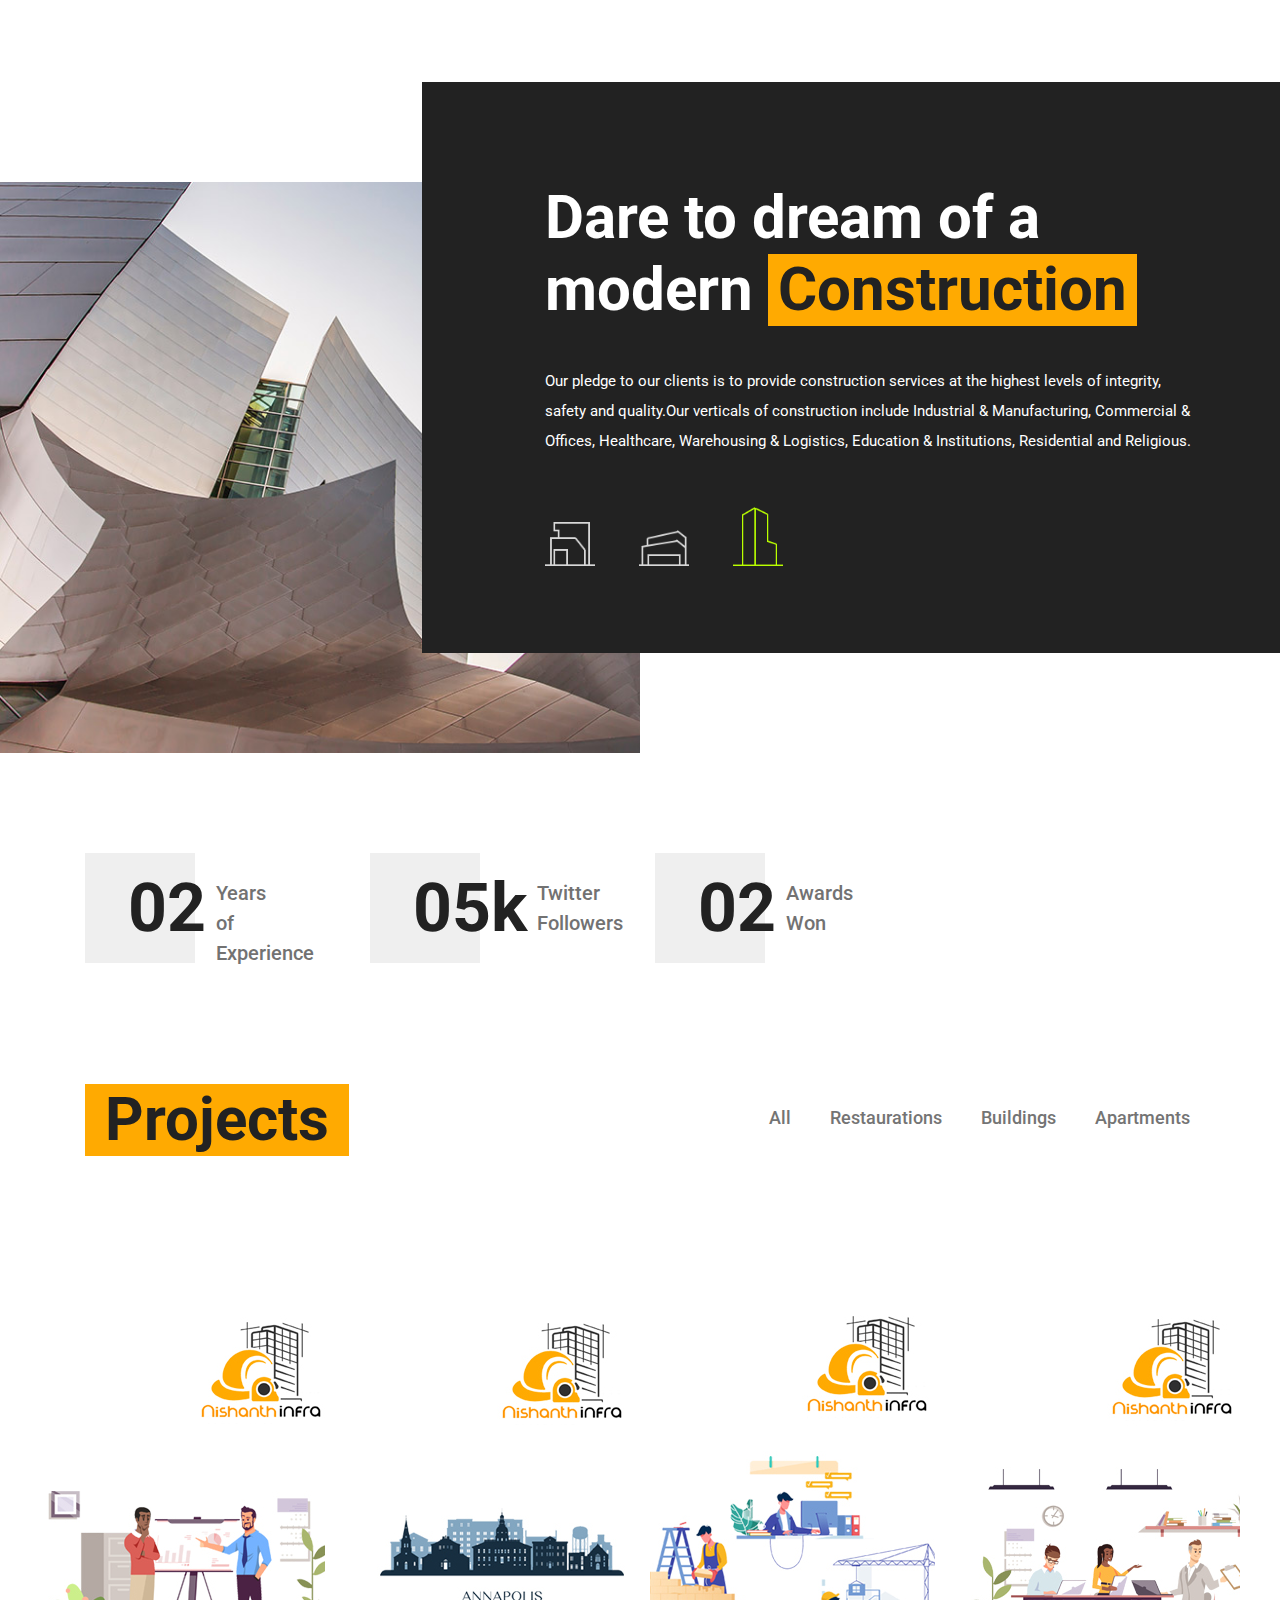
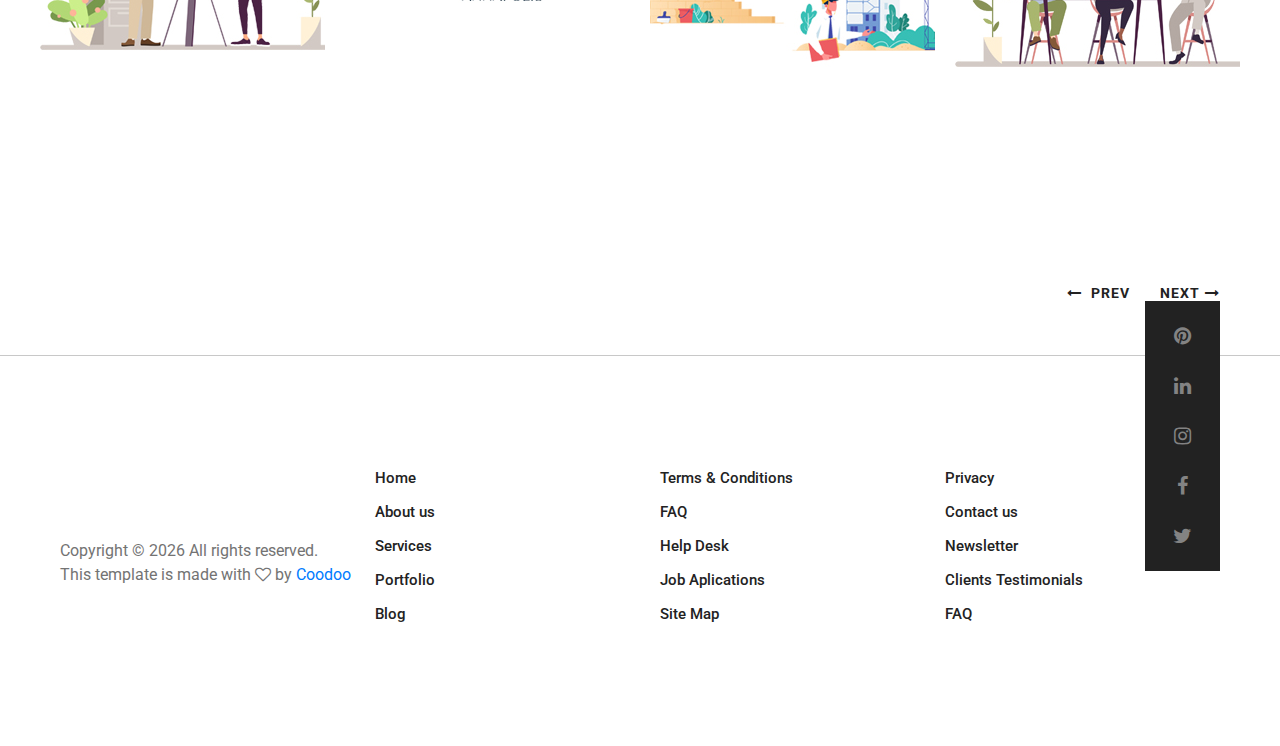
==== commit 1673a520: "Add files via upload" ====
--- a/index.html
+++ b/index.html
@@ -18,7 +18,6 @@
 	<link rel="stylesheet" href="css/animate.css"/>
 	<link rel="stylesheet" href="css/owl.carousel.css"/>
 	<link rel="stylesheet" href="css/style.css"/>
-
 
 
 
@@ -63,7 +62,7 @@
 				<li class="active"><a href="index.html">Home</a></li>
 				<li><a href="about.html">About us</a></li>
 				<li><a href="service.html">Services</a></li>
-				<li><a href="portfolio.html">Portfolio</a></li>
+				<!-- <li><a href="portfolio.html">Portfolio</a></li> -->
 				<li><a href="contact.html">Contact</a></li>
 			</ul>
 		</nav>
@@ -115,7 +114,7 @@
 		<div class="container">
 			<div class="row">
 				<div class="col-lg-7 intro-text mb-5 mb-lg-0">
-					<h2 class="sp-title">We Built The Future<span>NISHANTH</span></h2>
+					<h2 class="sp-title">We Built The Future<span>NISHANTH INFRA</span></h2>
 					<p>We are committed to the expectations of our customers, through our well-designed service delivery system and continuous up gradation to technology and value engineering.Be a Company that is in a position to take up any challenge in the construction industry. Be a role model for other upcoming companies in the similar sector. </p>
 					<a href="https://wa.me/917708913410?text=Hi, this is nishanth!" class="site-btn sb-dark">See Project</a>
 				</div>
@@ -127,6 +126,24 @@
 	</section>
 	<!-- Intro section end -->
 
+<div class="container-fluid bg-grey">
+  <div class="row">
+    <div class="col-sm-4">
+      <img src="img/intro1.png" alt="">
+    </div>
+    <div class="col-sm-8">
+     <br><br><br><br> <h2>Our Values</h2>
+      <h4><strong>MISSION:</strong>Our mission is to exceed our client's goal through hign performing people</h4>      
+      <p><strong>VISION:</strong> Be the preferred Premier construction of real estate development company
+rendering quality workmanship and exceptional customer satisfaction</p>
+<p>Values</p>
+Integrity,
+Commitment,
+Innovation,
+Reliability.
+    </div>
+  </div>
+</div>
 
 	<!-- Service section start -->
 	<section class="service-section spad">
@@ -179,8 +196,8 @@
 								<img src="img/icon/dark/4.png" alt="">
 							</div>
 						</div>
-						<h3>Project Management</h3>
-						<p>Our project management team will handle everything involved with your construction project from concept to completion</p>
+						<h3>Project Management Consultancy </h3>
+						<p>Plan, monitor, schedule, manage the different activities which are involved in the construction process</p>
 						<a href="#" class="readmore">READ MORE</a>
 					</div>
 				</div>
@@ -361,7 +378,7 @@
 				</div>
 			</div>
 		</div>
-	</div> --> -->
+	</div> --> 
 	<!-- Clients section end -->
 
 
@@ -418,6 +435,8 @@
 			</div>
 		</div>
 
+
+
 		<!-- Link back to Colorlib can't be removed. Template is licensed under CC BY 3.0. -->
      <div class="copyright">Copyright &copy; <script>document.write(new Date().getFullYear());</script> All rights reserved.  <br>This template is made with <i class="fa fa-heart-o" aria-hidden="true"></i> by <a href="" target="_blank">Coodoo</a></div>
     <!-- Link back to Colorlib can't be removed. Template is licensed under CC BY 3.0. -->
--- a/css/style.css
+++ b/css/style.css
@@ -442,10 +442,10 @@
 }
 
 .logo-area {
-	float: left;
-	display: inline-block;
-	background: #121212;
-	padding: 20px 60px 30px;
+    float: left;
+    display: inline-block;
+    background: #121212;
+    padding: 20px 60px 30px;
 }
 
 .phone-number {
